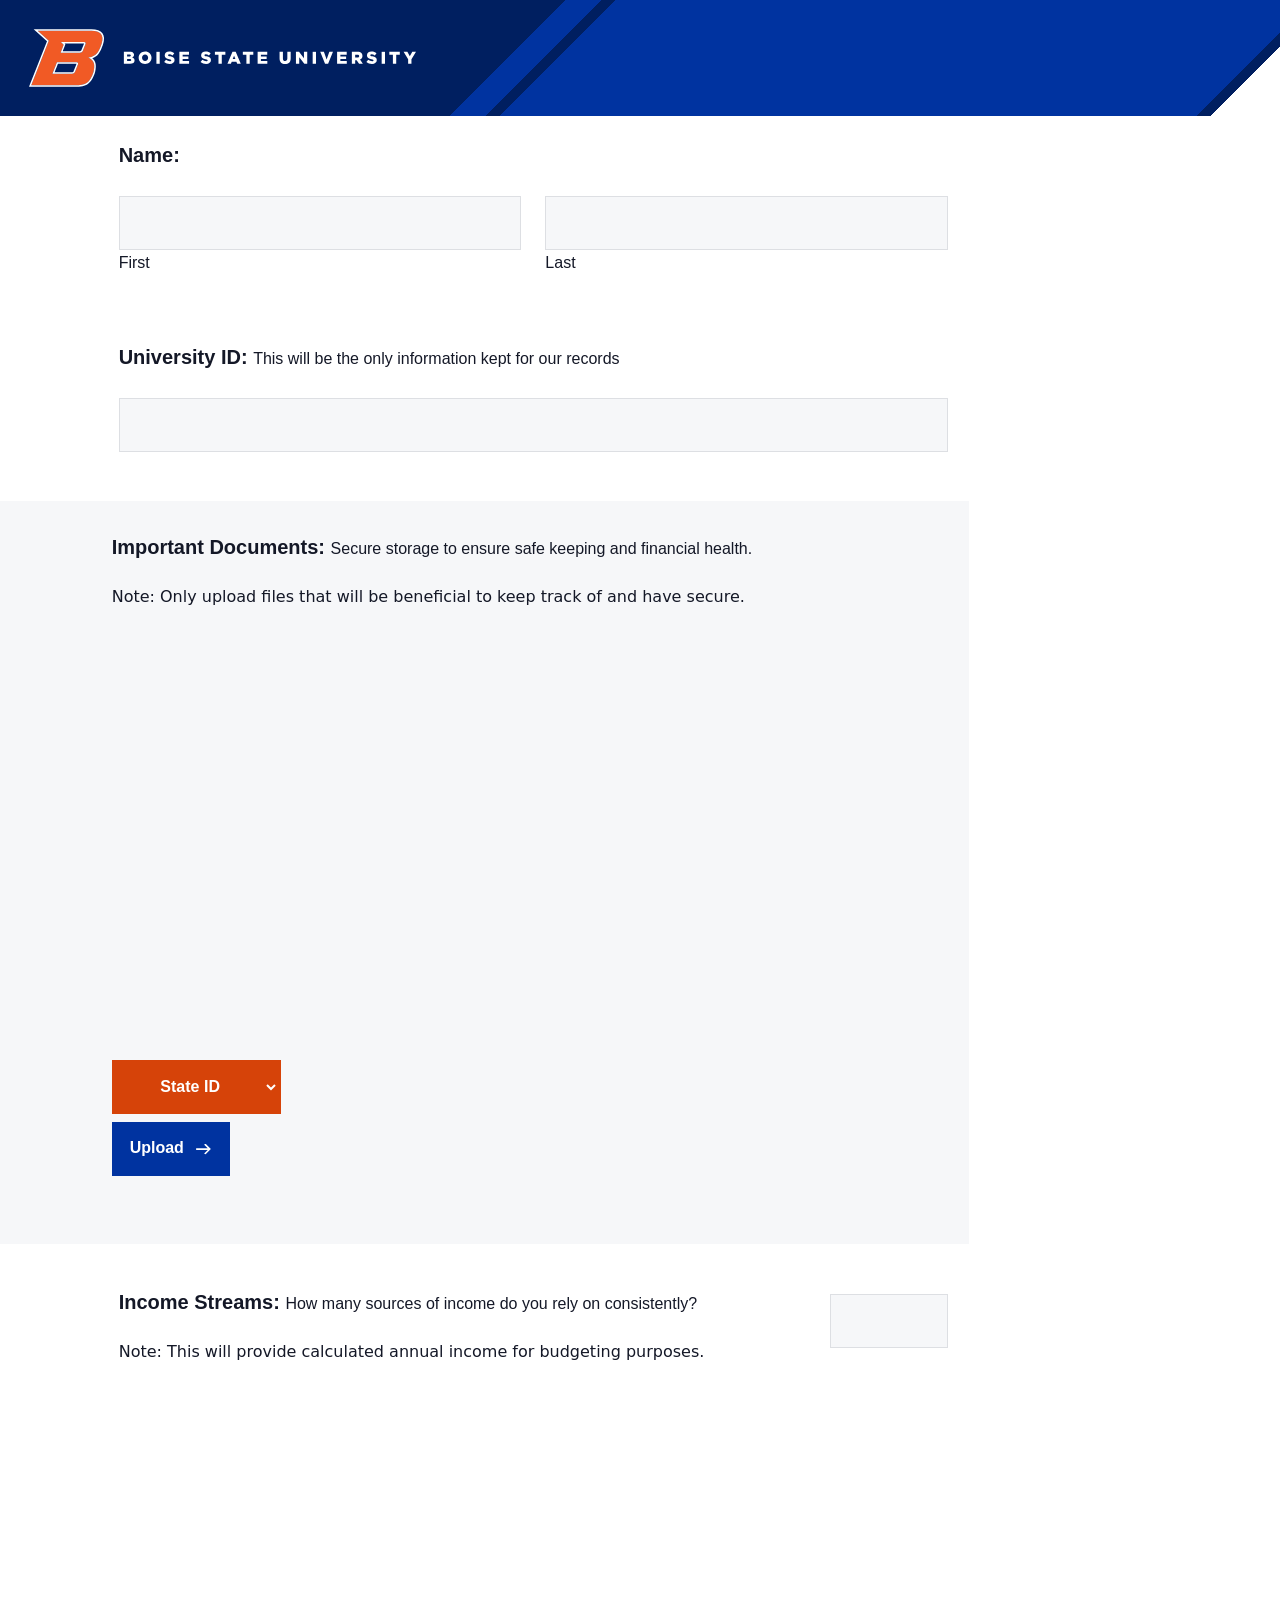
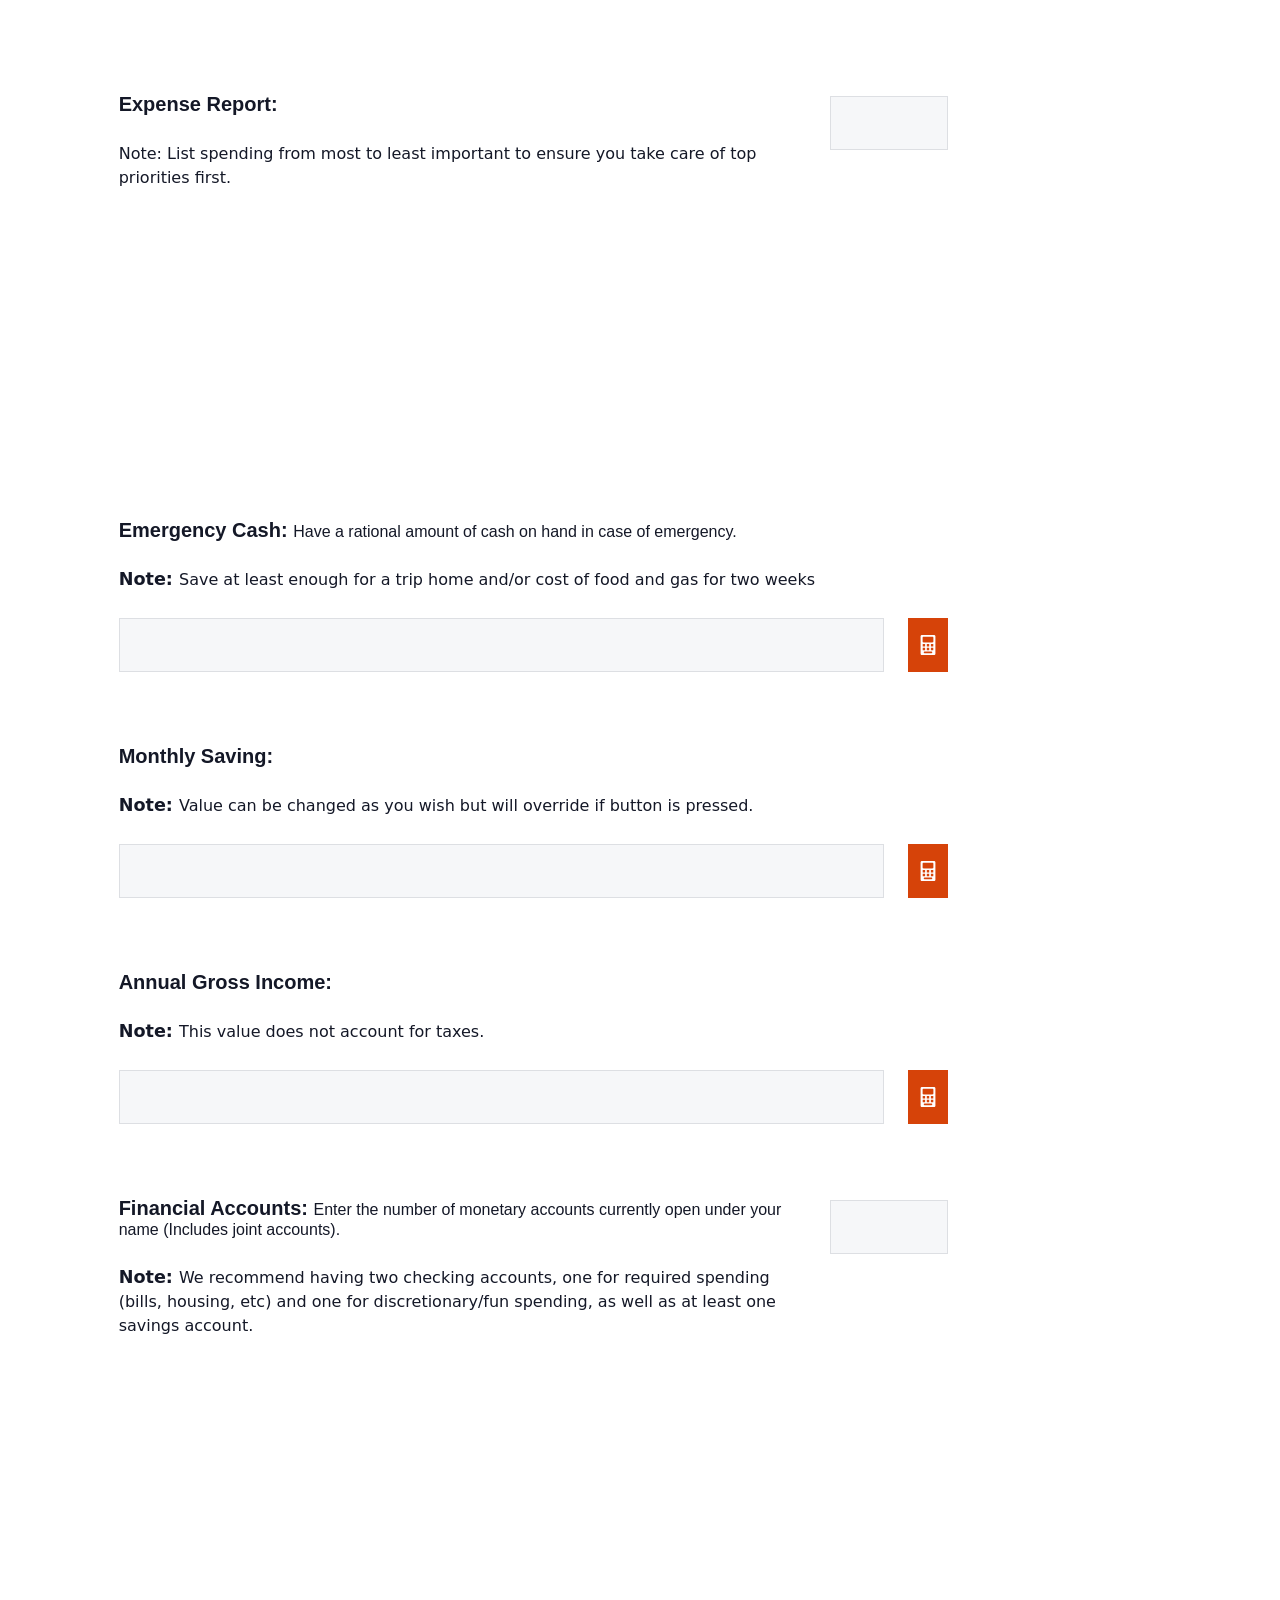
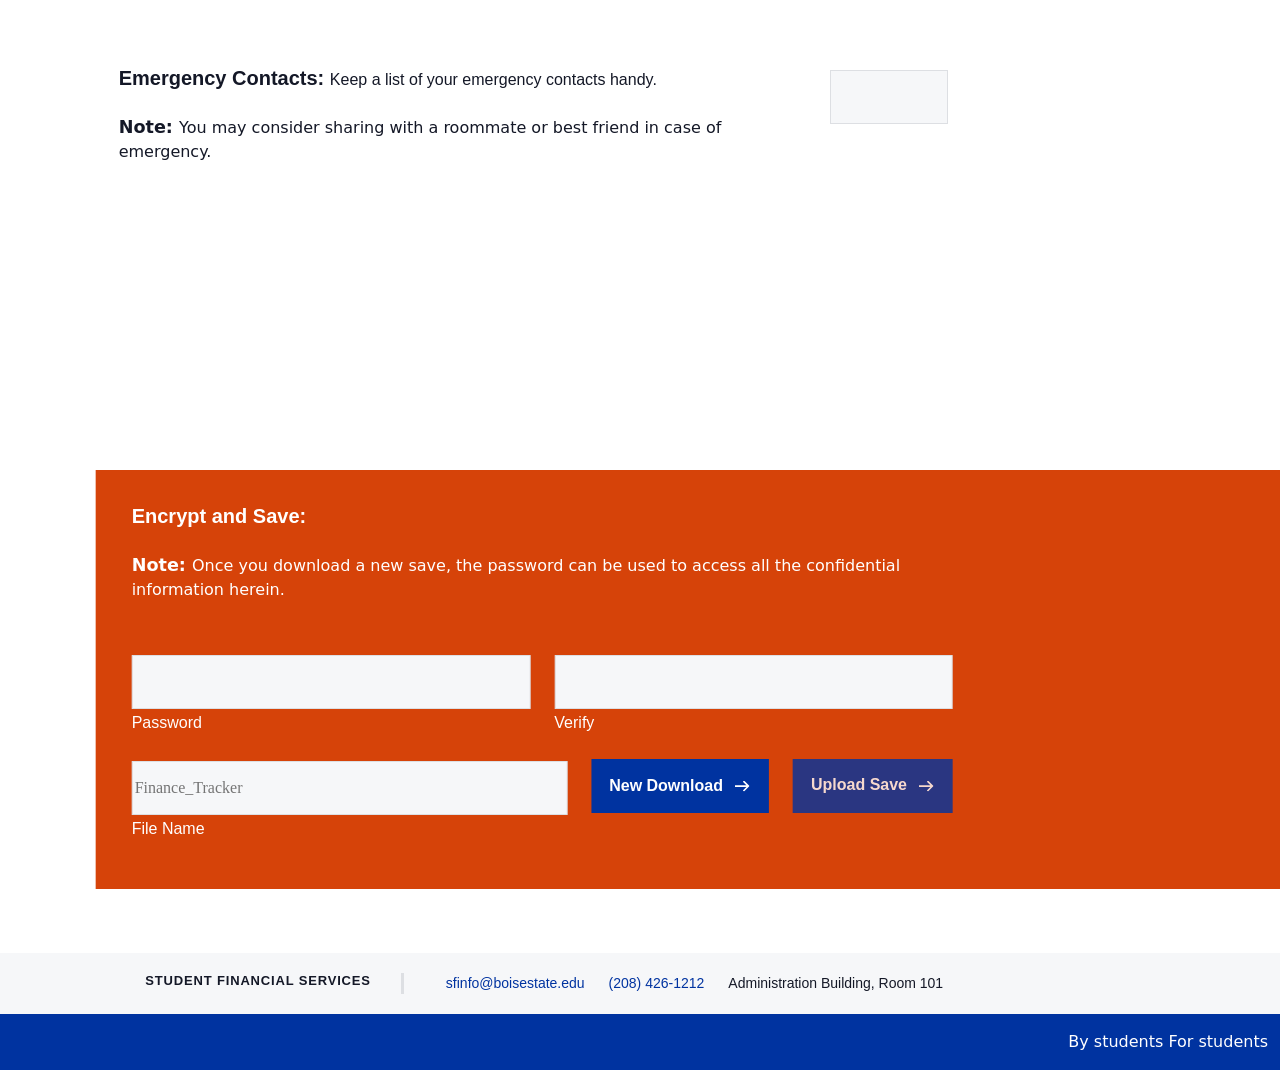
==== j-index.html @ 0fd89cf0 "population and storage of rows" ====
<!DOCTYPE html>
<html>
    <head>
        <meta name="viewport" content="width=device-width, initial-scale=1.0">
        <title>Personal Finances</title>
        <link href="https://cdn.jsdelivr.net/npm/bootstrap@5.3.1/dist/css/bootstrap.min.css" rel="stylesheet" integrity="sha384-4bw+/aepP/YC94hEpVNVgiZdgIC5+VKNBQNGCHeKRQN+PtmoHDEXuppvnDJzQIu9" crossorigin="anonymous">
        <link rel="stylesheet" type="text/css" href="https://www.boisestate.edu/fonts/676231/C8612EDDB130C2D35.css">
        <link async="true" rel="stylesheet" href="style.css">
        <link rel="shortcut icon" href="media/favicon.ico">
    </head>
    <body>
        <div class="header-container sticky-top">
            <div class="row">
                <div class="col-12">
                    <a id="bsu-logo" class="" alt="logo" ></a>
                </div>
            </div>
        </div>
        <div>
            <button id="backTop" hidden onclick="scrollBackTop();"></button>
        </div>
        <main>       
        <form class="container-fluid d-flex flex-column gap-5" id="finance-form">

            <div class="row input-row">
                <div class="col-md-1"></div>
                <div class="col-md-8 content-Col">
                    <div class="row">
                        <div class="col-auto">

                            <label>Name: </label>  

                        </div>
                    </div>
                    <div class="row" id="whole_name-input">
                        <div class="col">

                            <input type="text" id="first_name" name="first_name" class="form-input"><br>
                            <label for="first_name" class="sub-label">First</label>

                        </div>
                        <div class="col">

                            <input type="text" id="last_name" name="last_name" class="form-input"><br>
                            <label for="last_name" class="sub-label">Last</label>

                        </div>
                    </div>      
                </div>
                <div class="col-md-2"></div>
            </div>
            <div class="row input-row">
                <div class="col-md-1"></div>
                <div class="col-md-8 content-Col">
                    <div class="row">
                        <div class="col-auto">
                            <label>University ID: <span class="sub-label">This will be the only information kept for our records</span></label>
                        </div>
                    </div>
                    <input type="number" id="uni_id" name="uni_id" class="form-input">
                </div>
                <div class="col-md-3 error-message" hidden="" id="uni_id-error"></div>
            </div>

            <div class="row input-row lg_left-splash">
                <div class="col-md-4"></div>
                <div class="col-md-8 content-Col">
                    <div class="row">
                        <div class="col-auto">
                            <label>Important Documents: <span class="sub-label">Secure storage to ensure safe keeping and financial health.</span></label>
                        </div>
                    </div>
                    <div class="row">
                        <div class="col-auto">
                            <p><span class="sub-label">Note: </span>Only upload files that will be beneficial to keep track of and have secure.</p>
                        </div>
                    </div>
                    <div class="row">
                        <div class="col-md-12" id="display-container">
                            <img hidden id="imgDisplay" class="doc-display" src=""/>
                            <object hidden id="documentDisplay" class="doc-display" data="" ></object> 
                        </div>
                    </div>
                    <div class="row">
                        <div class="col-md-12">
                            <div class="row">
                                <div class="col-auto">
                                    <select id="document_select" data-bs-toggle="tooltip" data-bs-custom-class="custom-tooltip" title="Select the name to save the file under." name="document_select">
                                        <option value="0">State ID</option>
                                        <option value="1">Auto Insurance</option>
                                        <option value="2">Resume</option>
                                        <option value="3">Cover Letter</option>
                                        <option value="4">Diploma</option>
                                        <option value="5">Certification #1</option>
                                        <option value="6">Certification #2</option>
                                        <option value="7">Certification #3</option>
                                    </select>
                                    <div class="row">
                                        <div class="col">
                                            <label for="important_documents" id="document_upload"  data-bs-toggle="tooltip" data-bs-custom-class="custom-tooltip" title="Uploads a file to the slot of the name selected." class="file-upload btn btn-secondary">Upload</label>
                                            <input type="file" accept="image/*, application/pdf" id="important_documents" name="important_documents">
                                        </div>
                                        <div class="col-auto my-auto">
                                            <a id="document_download" data-bs-toggle="tooltip" data-bs-custom-class="custom-tooltip" title="Downloads the file under the name selected." class="file-download btn btn-secondary "></a>
                                        </div> 
                                    </div> 
                                </div>
                                                                                               
                            </div>
                                                     
                        </div> 
                    </div>
                </div>
                <div class="col-md-3"></div>
            </div>
            <div class="row input-row">
                <div class="col-md-1"></div>
                <div class="col-md-8 content-Col">
                    <div class="row">
                        <div class="col-md-10 content-Col">
                            <div class="row">
                                <div class="col-auto">
                                    <label for="income_streams-amount">Income Streams:&nbsp;<span class="sub-label">How many sources of income do you rely on consistently?</span></label>
                                </div>
                            </div>
                            <div class="row">
                                <div class="col-auto">
                                    <p><span class="sub-label">Note: </span>This will provide calculated annual income for budgeting purposes.</p>
                                </div>
                            </div> 
                        </div>
                        <div class="col-md-2">
                            <input type="number" min="0" id="income_streams-amount">
                        </div>
                    </div>
                    
                    <div class="row" id="h-income_streams">
                        <div class="col-sm-3" ><h5>Resource</h5></div>
                        <div class="col-sm-3" ><h5>Frequency</h5></div>
                        <div class="col-sm-3" ><h5>Amount</h5></div>
                        <div class="col-sm-3" ><h5>Usage(%)</h5></div>
                    </div>
                    <div class="row scroll-container overflow" id="income_streams">
                        <div class="col-sm-3" id="resources"></div>
                        <div class="col-sm-3" id="frequency"></div>
                        <div class="col-sm-3" id="amounts"></div>
                        <div class="col-sm-3" id="uses"></div>
                    </div>
                </div>
                <div class="col-md-3">
                </div>
            </div>
            <div class="row input-row">
                <div class="col-md-1"></div>
                <div class="col-md-8 content-Col">
                    <div class="row">
                        <div class="col-md-10 content-Col">
                            <div class="row">
                                <div class="col-auto">
                                    <label for="expense_report-amount">Expense Report:&nbsp;<span class="sub-label"></span></label>
                                </div>
                            </div>
                            <div class="row">
                                <div class="col-auto">
                                    <p><span class="sub-label">Note: </span>List spending from most to least important to ensure you take care of top priorities first.</p>
                                </div>
                            </div> 
                        </div>
                        <div class="col-md-2">
                            <input type="number" min="0" id="expense_report-amount">
                        </div>
                    </div>
                    
                    <div class="row" id="h-expense_report">
                        <div class="col-sm-3" ><h5>Details</h5></div>
                        <div class="col-sm-3" ><h5>Frequency</h5></div>
                        <div class="col-sm-3" ><h5>Amount</h5></div>
                        <div class="col-sm-3" ><h5>Payment Date</h5></div>
                    </div>
                    <div class="row scroll-container overflow" id="expense_report">
                        <div class="col-sm-3" id="expense_description"></div>
                        <div class="col-sm-3" id="expense_frequency"></div>
                        <div class="col-sm-3" id="expense_amount"></div>
                        <div class="col-sm-3" id="expense_date"></div>
                    </div>
                </div>
                <div class="col-md-3"></div>
            </div>               
            <!--    
                Eventually
                    -> Based on fixed nationwide average || Based on user's estimated weekly spending
                    ?-> By average of attended uni's local cost of living
                    ?-> Flight or roadtrip home included
            -->
            <div class="row input-row">
                <div class="col-md-1"></div>
                <div class="col-md-8 content-Col">
                    <div class="row">
                        <div class="col-auto">
                            <label>Emergency Cash: <span class="sub-label">Have a rational amount of cash on hand in case of emergency.</span></label>
                        </div>
                    </div>
                    <div class="row">
                        <div class="col-auto">
                            <p><span class="important-text">Note: </span>Save at least enough for a trip home and/or cost of food and gas for two weeks</p>
                        </div>
                    </div>
                    <div class="row">
                        <div class="col">
                            <input type="number" step="0.01" id="emergency_savings_guess" name="emergency_savings_guess" class="form-input">
                        </div>
                        <div class="col-auto my-auto center"><button class="btn btn-primary btn-calc" data-bs-toggle="tooltip" data-bs-custom-class="custom-tooltip" title="Estimates based on 4 months of total income." type="button" id="emergency_savings-calc" onclick="calcEmergencyCash('displayUpdate');return false;"></button></div>
                        
                    </div>
                </div>
                <div class="col-md-3"></div>
            </div>
            
            <div class="row input-row">
                <div class="col-md-1"></div>
                <div class="col-md-8 content-Col">
                    <div class="row">
                        <div class="col-auto">
                            <label>Monthly Saving: </label>
                        </div>
                    </div>
                    <div class="row">
                        <div class="col-auto">
                            <p><span class="important-text">Note: </span>Value can be changed as you wish but will override if button is pressed.</p>
                        </div>
                    </div>
                    <div class="row">
                        <div class="col">
                            <input type="number" step="0.01" id="monthly_saving_guess" name="monthly_saving_guess" class="form-input">
                        </div>
                        <div class="col-auto my-auto center">
                            <button class="btn btn-primary btn-calc" data-bs-toggle="tooltip" data-bs-custom-class="custom-tooltip" title="Total is minimum needed to meet emergency savings goal in one year." type="button" id="monthly_saving-calc" onclick="calcMonthlySaving('displayUpdate');return false;"></button>
                        </div>
                        
                    </div>
                </div>
                <div class="col-md-3"></div>
            </div>

            <div class="row input-row">
                <div class="col-md-1"></div>
                <div class="col-md-8 content-Col"> 
                    <div class="row">
                        <div class="col-auto">
                            <label>Annual Gross Income: </label>
                        </div>
                    </div>
                    <div class="row">
                        <div class="col-auto">
                            <p><span class="important-text">Note: </span>This value does not account for taxes.</p>
                        </div>
                    </div>
                    <div class="row">
                        <div class="col">
                            <input type="number" step="0.01" id="annual_income" name="annual_income" class="form-input">
                        </div>
                        <div class="col-auto my-auto center">
                            <button class="btn btn-primary btn-calc" data-bs-toggle="tooltip" data-bs-custom-class="custom-tooltip" title="Calculation made from your income inputs above."  type="button" id="annual_income-calc" onclick="calcAnnualIncome('displayUpdate');return false;"></button>
                        </div>
                    </div>
                </div>
                <div class="col-md-3"></div>
            </div> 
            
            <div class="row input-row">
                <div class="col-md-1"></div>
                <div class="col-md-8 content-Col">
                    <div class="row">
                        <div class="col-md-10 content-Col">
                            <div class="row">
                                <div class="col-auto">
                                    <label for="financial_accounts-amount">Financial Accounts:&nbsp;<span class="sub-label">Enter the number of monetary accounts currently open under your name (Includes joint accounts).</span></label>
                                </div>
                            </div>
                            <div class="row">
                                <div class="col-auto">
                                    <p><span class="important-text">Note: </span>We recommend having two checking accounts, one for required spending (bills, housing, etc) and one for discretionary/fun spending, as well as at least one savings account.</p>
                                </div>
                            </div>
                        </div>
                        <div class="col-md-2">
                            <!--div class="row">
                                <div class="col center">
                                    <button data-bs-toggle="tooltip" data-bs-custom-class="custom-tooltip" title="Adds a new account row." class="add-row btn btn-primary "onclick="newInputRow('account');return false;" ></button>
                                </div>
                                <div class="col center">
                                    <button data-bs-toggle="tooltip" data-bs-custom-class="custom-tooltip" title="Removes an account row." class="remove-row btn btn-primary "onclick="removeInputRow('account')"></button>
                                </div>
                            </div-->
                            <input type="number" min="0" id="financial_accounts-amount">
                        </div>
                    </div>
                    <div class="row">
                        <div class="col-12">
                            <div class="row" id="h-financial_accounts">
                                <div class="col-sm-3" ><h5>Institution</h5></div>
                                <div class="col-sm-3" ><h5>Type</h5></div>
                                <div class="col-sm-3" ><h5>Account #</h5></div>
                                <div class="col-sm-3" ><h5>Purpose</h5></div>
                            </div>
                            <div class="row scroll-container overflow" id="financial_accounts">
                                <div class="col-sm-3" id="institution"></div>
                                <div class="col-sm-3" id="account_types"></div>
                                <div class="col-sm-3" id="account_numbers"></div>
                                <div class="col-sm-3" id="purposes"></div>
                            </div>
                        </div>
                    </div>             
                </div>
                <div class="col-md-3"></div>
            </div>
            <div class="row input-row">
                <div class="col-md-1"></div>
                <div class="col-md-8 content-Col">
                    <div class="row">
                        <div class="col-md-10 content-Col">
                            <div class="row">
                                <div class="col-auto">
                                    <label for="emergency_contacts-amount">Emergency Contacts:&nbsp;<span class="sub-label">Keep a list of your emergency contacts handy.</span></label>
                                </div>
                            </div>
                            <div class="row">
                                <div class="col-auto">
                                    <p><span class="important-text">Note: </span>You may consider sharing with a roommate or best friend in case of emergency.</p>
                                </div>
                            </div>
                        </div>
                        <div class="col-md-2">
                            <input type="number" min="0" id="emergency_contacts-amount">
                        </div>
                    </div>
                    <div class="row">
                        <div class="col-12">
                            <div class="row" id="h-emergency_contacts">
                                <div class="col-sm-3" ><h5>Name/Company</h5></div>
                                <div class="col-sm-3" ><h5>Relationship</h5></div>
                                <div class="col-sm-3" ><h5>Phone #</h5></div>
                                <div class="col-sm-3" ><h5>Email</h5></div>
                            </div>
                            <div class="row scroll-container overflow" id="emergency_contacts">
                                <div class="col-sm-3" id="emergency_contact_name"></div>
                                <div class="col-sm-3" id="emergency_contact_relationship"></div>
                                <div class="col-sm-3" id="emergency_contact_phone"></div>
                                <div class="col-sm-3" id="emergency_contact_email"></div>
                            </div>
                        </div>
                    </div>             
                </div>
                <div class="col-md-3"></div>
            </div>
        
        <!--form id="data-form"-->
            <div class="row input-row orange_right-splash">
               
                <div class="col-md-8 content-Col">
                    <div class="row">
                        <div class="col-auto">
                            <label for="passkey">Encrypt and Save: <span class="sub-label"></span></label>
                        </div>
                    </div>
                    <div class="row">
                        <div class="col-12">
                            <p><span class="important-text">Note: </span>Once you download a new save, the password can be used to access all the confidential information herein.</p>
                        </div>
                    </div>
                    <div class="row">
                        <div class="col-auto error-message" id="passkey-error"><p class="error-text"></p></div>
                    </div>
                    <div class="row">
                        <div class="col-md-6">
                            <input type="password" id="passkey" name="passkey" class="data-input">
                            <label for="passkey" class="sub-label">Password</label>
                        </div>
                        <div class="col-md-6">
                            <input type="password" id="passkey_verify" name="passkey_verify" class="data-input">
                            <label for="passkey_verify" class="sub-label">Verify</label>
                        </div>
                        
                    </div>
                    <div class="row">
                        <div class="col-lg">
                            <input type="text" id="new_encryption" name="new_encryption" class="data-input" placeholder="Finance_Tracker">
                            <label for="new_encryption" class="sub-label">File Name</label>                        
                        </div>
                        <div class="col-auto">
                            <button class="btn btn-secondary" type="button" data-bs-toggle="tooltip" data-bs-custom-class="custom-tooltip" title="Password must be set prior to downloading a new save or uploading a previous one." onclick="downloadEncryptedFile();return false;">New Download</button>
                        </div>
                        <div class="col-auto">
                            <label role="button" for="encrypted_file" data-bs-toggle="tooltip" data-bs-custom-class="custom-tooltip" title="Password must be set prior to uploading a previous save." class="file-upload btn btn-secondary disabled">Upload Save</label>
                            <input type="file" accept=".txt" id="encrypted_file" name="encrypted_file" class="data-input">
                        </div>
                              
                    </div>
                </div>
            </div>
        </form>
        </main>
        <div class="container-fluid footer">
            <div class="row footer_contact">
                <div class="col-md-1"></div>
                <div class="col-auto h-footer">
                    <h2>Student Financial Services</h2>
                </div>
                <div class="col-auto uni_email">
                    <a href="mailto:sfinfo@boisestate.edu ">sfinfo@boisestate.edu </a>
                </div>
                <div class="col-auto uni_phone">
                    <a href="tel:(208) 426-1212	">(208) 426-1212</a> 
                </div>
                <div class="col-auto">
                    Administration Building, Room 101
                </div>
                <div class="col-md-3"></div>
            </div>
            <div class="row">
                <div class="col">
                </div>
                <div class="col-auto footer-copyright">
                    <a href="https://www.boisestate.edu/" rel="external">
					    By students For students
					</a>
                </div>
            </div>
        </div>
        <script>
            //Scroll Top Button
            const backTop = document.getElementById('backTop');
            function scrollBackTop(){
                window.scrollTo(0, 0);
            }
            window.addEventListener('onscroll', ()=>{
                if(document.body.scrollTop > 1){
                    backTop.hidden = false;
                }else{
                    backTop.hidden = true;
                }
            });
        </script>
        <script src="j-main.js"></script>
        <script src="https://cdn.jsdelivr.net/npm/bootstrap@5.3.1/dist/js/bootstrap.bundle.min.js" integrity="sha384-HwwvtgBNo3bZJJLYd8oVXjrBZt8cqVSpeBNS5n7C8IVInixGAoxmnlMuBnhbgrkm" crossorigin="anonymous"></script>
        <script>
const tooltipTriggerList = document.querySelectorAll('[data-bs-toggle="tooltip"]')
const tooltipList = [...tooltipTriggerList].map(tooltipTriggerEl => new bootstrap.Tooltip(tooltipTriggerEl))
        </script>
    </body>
</html>
---- style.css ----
/* @font-face {
    font-family: "Gotham A";
    src: url([data-uri]);
    font-weight: 400;
    font-style: normal;
}

@font-face {
    font-family: "Gotham B";
    src: url([data-uri]);
    font-weight: 400;
    font-style: normal;
}

@font-face {
    font-family: "Gotham A";
    src: url([data-uri]);
    font-weight: 400;
    font-style: italic;
}

@font-face {
    font-family: "Gotham B";
    src: url([data-uri]);
    font-weight: 400;
    font-style: italic;
}

@font-face {
    font-family: "Gotham A";
    src: url([data-uri]);
    font-weight: 500;
    font-style: normal;
}

@font-face {
    font-family: "Gotham B";
    src: url([data-uri]);
    font-weight: 500;
    font-style: normal;
}

@font-face {
    font-family: "Gotham A";
    src: url([data-uri]);
    font-weight: 700;
    font-style: normal;
}

@font-face {
    font-family: "Gotham B";
    src: url([data-uri]);
    font-weight: 700;
    font-style: normal;
}

@font-face {
    font-family: "Gotham A";
    src: url([data-uri]);
    font-weight: 700;
    font-style: italic;
}

@font-face {
    font-family: "Gotham B";
    src: url([data-uri]);
    font-weight: 700;
    font-style: italic;
}

@font-face {
    font-family: "Gotham A";
    src: url([data-uri]);
    font-weight: 800;
    font-style: normal;
}

@font-face {
    font-family: "Gotham B";
    src: url([data-uri]);
    font-weight: 800;
    font-style: normal;
}

@font-face {
    font-family: "Gotham A";
    src: url([data-uri]);
    font-weight: 800;
    font-style: italic;
}

@font-face {
    font-family: "Gotham B";
    src: url([data-uri]);
    font-weight: 800;
    font-style: italic;
}

@font-face {
    font-family: "Gotham A";
    src: url([data-uri]);
    font-weight: 900;
    font-style: normal;
}

@font-face {
    font-family: "Gotham B";
    src: url([data-uri]);
    font-weight: 900;
    font-style: normal;
}

@font-face {
    font-family: "Mercury Text G1 A";
    src: url([data-uri]);
    font-weight: 400;
    font-style: normal;
}

@font-face {
    font-family: "Mercury Text G1 B";
    src: url([data-uri]);
    font-weight: 400;
    font-style: normal;
}

@font-face {
    font-family: "Mercury Text G1 A";
    src: url([data-uri]);
    font-weight: 400;
    font-style: italic;
}

@font-face {
    font-family: "Mercury Text G1 B";
    src: url([data-uri]);
    font-weight: 400;
    font-style: italic;
}

@font-face {
    font-family: "Mercury Text G1 A";
    src: url([data-uri]);
    font-weight: 700;
    font-style: normal;
}

@font-face {
    font-family: "Mercury Text G1 B";
    src: url([data-uri]);
    font-weight: 700;
    font-style: normal;
}

@font-face {
    font-family: "Mercury Text G1 A";
    src: url([data-uri]);
    font-weight: 700;
    font-style: italic;
}

@font-face {
    font-family: "Mercury Text G1 B";
    src: url([data-uri]);
    font-weight: 700;
    font-style: italic;
} */
input,select,textarea {
    font: 400 normal 100%/1.5 Mercury Text G1 A,Mercury Text G1 B;
    color: #141827
}
/** Grid system - https://www.w3schools.com/css/css_rwd_grid.asp **/
* {
    box-sizing: border-box;
    transition: all .2s ease;
}
body{
    color: #141827;
}
main{
    overflow-x: hidden;
}


.content-Col>.row{
    /* padding-bottom: calc(.5 * var(--bs-gutter-x)); */
    padding-bottom: var(--bs-gutter-x);
}   

.custom-tooltip {
    --bs-tooltip-bg: rgb(63,68,68);
    --bs-tooltip-color: #fff;
}
#bsu-logo{
    height: 58px;
    width: 387px;
    margin: 29px;
    display: block;
    background: url(media/bsu-leftalignedlogo-orange.svg) no-repeat;
    background-size: contain; 
    transition: background-image .2s ease-in-out;
}
.header-container{
    margin-bottom: 29px;
    overflow-x: hidden; 
    width: 100%;
    /* background: linear-gradient(135deg, #001F60 calc(33% + 58px), #0033A0 calc(33% + 58px), #0033A0 calc(34% + 58px), #001F60 calc(34% + 58px), #001F60 calc(35% + 58px), #0033A0 calc(35% + 58px), #0033A0 76.5%, transparent 76.5%); */
    /* background-image: linear-gradient(135deg, #001F60 38%, #0033a0 38%, #0033a0 39%, #001F60 39%, #001F60 40%, #0033A0 40%, #0033A0 88.5%, #001F60 88.5%, #001F60 90.5%, #0033a0 92%, #0033a0 93%, #001F60 93%, #001F60 93.5%, transparent 94%);*/ 
    background-image: linear-gradient(135deg, #001F60 400px, #0033a0 400px, #0033a0 425px, #001F60 425px, #001F60 435px, #0033A0 435px, #0033A0 460px, #0033a0 94%, #001F60 94%, #001F60 calc(94% + 10px), transparent calc(94% + 10px));  
    /*animation: gradient 2s ease infinite;*/
    transition: background-image .2s ease-in-out;
}
@keyframes gradient {
	0% {
		background-image: linear-gradient(135deg, #001F60 400px, #0033a0 400px, #0033a0 425px, #001F60 425px, #001F60 435px, #0033A0 435px, #0033A0 89%, #001F60 89%, #001F60 calc(89% + 10px), transparent calc(89% + 10px));  
        ;
	}
	100% {
		background-image: linear-gradient(135deg, #001F60 160px, #0033a0 160px, #0033a0 176px, #001F60 176px, #001F60 192px, #0033A0 192px, #0033A0 89%, #001F60 89%, #001F60 calc(89% + 10px), transparent calc(89% + 10px)); 
	}
}
/* .header-container::after{
    content: "";
    position: absolute;
    bottom: 0;
    right: 0;
    border-width: 20px 20px 0px 116px;
    border-style: solid;
    border-color: #53565a #fff #0033A0;
} */

.orangeright-splash{
    background-color: #d64309;
    color: #fff;
    transform: translate(calc(100%/12));    
    padding: 32px;
    padding-right: 0;
}

.lg_right-splash, .lg_left-splash{
    background-color: #f6f7f9;
    color: #141827;
    transform: translate(calc(100%/12));
}.lg_left-splash{
    transform: translate(calc(100%/-4));
}
.lg_right-splash>*, .orange_right-splash>*{
    padding-top: calc(.5 * var(--bs-gutter-x));
}

.orange_left-splash, .orange_right-splash{
    background-color: #d64309;
    color: #FFF;
    transform: translate(calc(100%/-4));
}.orange_right-splash{
    transform: translate(calc(100%/12));
}
.orange_left-splash>*, .lg_left-splash>*{
    padding-top: calc(.5 * var(--bs-gutter-x));
}


@media only screen and (min-width: 768px) {
    .orange_right-splash, .lg_right-splash{
        margin-top: -1.5rem;
        margin-left: -1.5rem;
        padding-left: 1.5rem;
    }
    .orange_left-splash, .lg_left-splash{
        margin-right: -1.5rem;
        padding-right: 1.5rem;
    }
    .orange_right-splash,.orange_left-splash, .lg_left-splash, .lg_right-splash{
        padding-top: 1.5rem;
        padding-bottom: 1.5rem;
    }
}
@media only screen and (max-width: 767px) {
    
    .orange_right-splash, .orange_left-splash,
    .lg_left-splash, .lg_right-splash{
        transform: none;
    }
    

}
@media only screen and (max-width: 575px) {
    
    .btn-calc{
        margin: 24px;
    }
    

}
@media only screen and (max-width: 593px){
    #bsu-logo{
        background-image: url(media/bsu-blogo-orange.svg);
        background-repeat: no-repeat;
        background-size: contain;        
    } 
    .header-container{
        /* background: linear-gradient(135deg, #001F60 calc(33% + 58px), #0033A0 calc(33% + 58px), #0033A0 calc(34% + 58px), #001F60 calc(34% + 58px), #001F60 calc(35% + 58px), #0033A0 calc(35% + 58px), #0033A0);
        background-position: 20%;
        transition: all 3s ease; */
        /* background-image: linear-gradient(135deg, #001F60 160px, #0033a0 160px, #0033a0 176px, #001F60 176px, #001F60 192px, #0033A0 192px, #0033A0 89%, #001F60 89%, #001F60 calc(89% + 10px), transparent calc(89% + 10px));  */
        background-image: linear-gradient(135deg, #001F60 400px, #0033a0 400px, #0033a0 425px, #001F60 425px, #001F60 435px, #0033A0 435px, #0033A0 460px, #001F60 460px, #001F60 470px, transparent 470px);
    }
}

img, img.doc-display{
    max-width: 100%;
    height: auto;
    max-height: 100%;
    object-fit: contain;
}

#display-container{
    height: 400px;
    max-width: 100%;
}
.doc-display{
    width: 100%;
    height: 100%;
}

/** Overflow (for tables) - https://www.w3schools.com/howto/howto_css_table_responsive.asp **/
.overflow {
    overflow-x:auto;
    overflow-y:auto;
}
a {
    text-decoration: none; 
}
p{
    font-size: 16px;
    margin: 0;
}
.important-text{
    font-size: 110%;
    font-weight: 600;
    line-height: 1;
}

.error-message {
    border-radius: 4px;
    color: #fff;
    font-weight:bold;
    display: flex;
    margin-left: 4px;
    margin-right: 4px;
    align-items: center;
    opacity: 0;
}.error-text{
    color: #141827;
    border-bottom: 3px solid #141827;
}
h5{
    font-size: 20px;
}
label, button, select{
    font: normal 600 16px/1 Gotham A,Gotham B,Helvetica,Arial,sans-serif;
}label{
    font-size: 20px;
}
.sub-label{
    font-size: 16px;
    font-weight: 500;
}
input, select, textarea{
    border: 1px solid #dddfe3;
    background-color: #f6f7f9;
    border-radius: 0.25px;
    height: 54px;
    margin: 2.5px 0 1.5px;
    font-size: 16px;
    font-weight: 500;
}
input, textarea, .income_frequency-input, .expense_frequency-input, .emergency_contact-input{
    width: 100%;
    max-width: 100%;
}
textarea{
    display: block;
    margin: 4px 0 1.5px;
}
#document_download{
   opacity: 0;
   visibility: hidden;
}
#document_upload{
    width: 100%;
}
.scroll-container{
    height: 178px;
    scrollbar-gutter: stable;
    padding: 1rem;
}
[id*="h-"] {
    opacity: 0;
}
input[type=file]{
    display: none;
}
.center{
    text-align: center;
}
.btn, .file-upload, .file-download, #document_select{
    font: normal 600 16px/1 Gotham A,Gotham B,Helvetica,Arial,sans-serif;
    transition: all .15s ease-in-out;
    width: auto;
    max-width: 100%;
    display: inline-block;
    line-height: 1;
    height: 54px;
    cursor: pointer;
    position: relative;
    text-decoration: none;
    background-color: #d64309;
    border: 4px solid #d64309;
    color: #fff;
    padding: 14px 42px 14px 14px;
    text-align: center;
    border-radius: 0;   
    margin-bottom: 8px; 
}
#document_select{
    max-height: 100%;
    padding-right: 14px;
    border-width: 2px;    
    margin-bottom: 8px;
    max-width: 100%;
    width: max-content;
}

.btn-primary:hover, .btn-primary:active, .btn-primary:visited, .btn-primary:focus{
    background-color: #bb3200;
    border-color: #bb3200;
    --bs-btn-hover-bg: #bb3200;
    --bs-btn-active-bg: #bb3200; 
    --bs-btn-hover-border-color: #bb3200;
    --bs-btn-active-border-color: #bb3200;
}
.btn::after, .file-upload::after, .add-row::after, .remove-row::after{
    background: url("data:image/svg+xml;charset=utf-8,%3Csvg xmlns='http://www.w3.org/2000/svg' viewBox='0 0 15 11.2'%3E%3Cpath fill='%23fff' d='M9.4 0L8.2 1.2l3.6 3.6H0v1.7h11.8l-3.6 3.6 1.2 1.1L15 5.6z'/%3E%3C/svg%3E") 100% no-repeat;
    background-size: contain;
    content: "";
    display: block;
    height: 15px;
    position: absolute;
    right: 15px;
    top: 50%;
    transition: all .15s ease-in-out;
    -webkit-transform: translateY(-50%);
    -ms-transform: translateY(-50%);
    transform: translateY(-50%);
    width: 15px;
}
.btn-calc{
    margin: 2.5px 0 1.5px;
    padding: 16px;
    width: auto;
}.file-download, .add-row, .remove-row{
    padding: 16px;
}
.btn-calc::after{
    background: url(media/calculator-icon.svg) 100% no-repeat;
    background-size: contain;
    height: 20px;
    width: 20px;
    top: 23px;
    right: 6px;
}
.file-download::after{    
    height: 20px;
    width: 20px;
    top: 12px;
    rotate: 90deg;
    border: solid 2px;
    border-color: transparent #fff transparent transparent;
}
.add-row::after, .remove-row::after{
    background: url(media/plus-icon.svg) 100% no-repeat;
    background-size: contain;
    height: 24px;
    width: 24px;
    right: 5px;
}
.btn-primary:hover:after, .btn-secondary:hover:after {
    right: 14px;
    transition: all .15s ease-in-out
}
.btn-calc:hover:after{
    right: 4px;
}
.add-row:hover:after, .remove-row:hover:after{
    right: 3px;
}
.btn-secondary{
    background-color: #0033A0;
    border-color: #0033A0;
}.btn-secondary:hover, .btn-secondary:active, .btn-secondary:focus{
    background-color: #011d80;
    border-color: #011d80;
    --bs-btn-hover-bg: #011d80;
    --bs-btn-active-bg: #011d80; 
    --bs-btn-hover-border-color: #011d80;
    --bs-btn-active-border-color: #011d80;
}

.btn.disabled {
    background-color: #0033A0;
    border-color: rgba(0,114,206, 0);
    opacity: 80%;
}
#backTop{
    position: fixed;
    bottom: 5%;
    right: 32px;
    rotate: -90deg;
    padding: 16px;
}#backTop::after{
    right: 8px;
}
.footer{
    /* background-image: linear-gradient(135deg, #0033a0 calc(100%/6), #001F60 calc(100%/6), #001F60 calc(100%/6 + 8px), #0033a0 calc(100%/6 + 8px), #0033a0 calc(100%/3), #0033a0 94%, #001F60 94%, #001F60 calc(94% + 10px), #0033a0 calc(94% + 10px)); */
    background-color: #0033A0;
    margin-top: 4rem;
    padding-bottom: 1rem;
    color: #fff;
}
.footer_contact{
    background-color: #f6f7f9;
    font-family: Gotham A,Gotham B,Helvetica,Arial,sans-serif;
    font-weight: 300;
    font-size: 14px;
    color: #141827;
    padding: 20px 32px;
    margin-bottom: 1rem;
    
}
.uni_email>a, .uni_phone>a{
    color: #0033A0;
    font-weight: 500;
}.uni_email>a:hover, .uni_phone>a:hover{
    color: #011d80;;
}
.h-footer>h2{
    font-family: Gotham A,Gotham B,Helvetica,Arial,sans-serif;
    font-size: 13px;
    font-weight: 800;
    margin-bottom: 0;
    text-transform: uppercase;
    letter-spacing: .83px;
    color: #141827;
}
.h-footer{
    margin-right: 30px;
    padding-right: 30px;
    border-right: 3px solid #dddfe3;
    max-width: fit-content;
}
.footer-copyright>a{
    color: #fff;
}
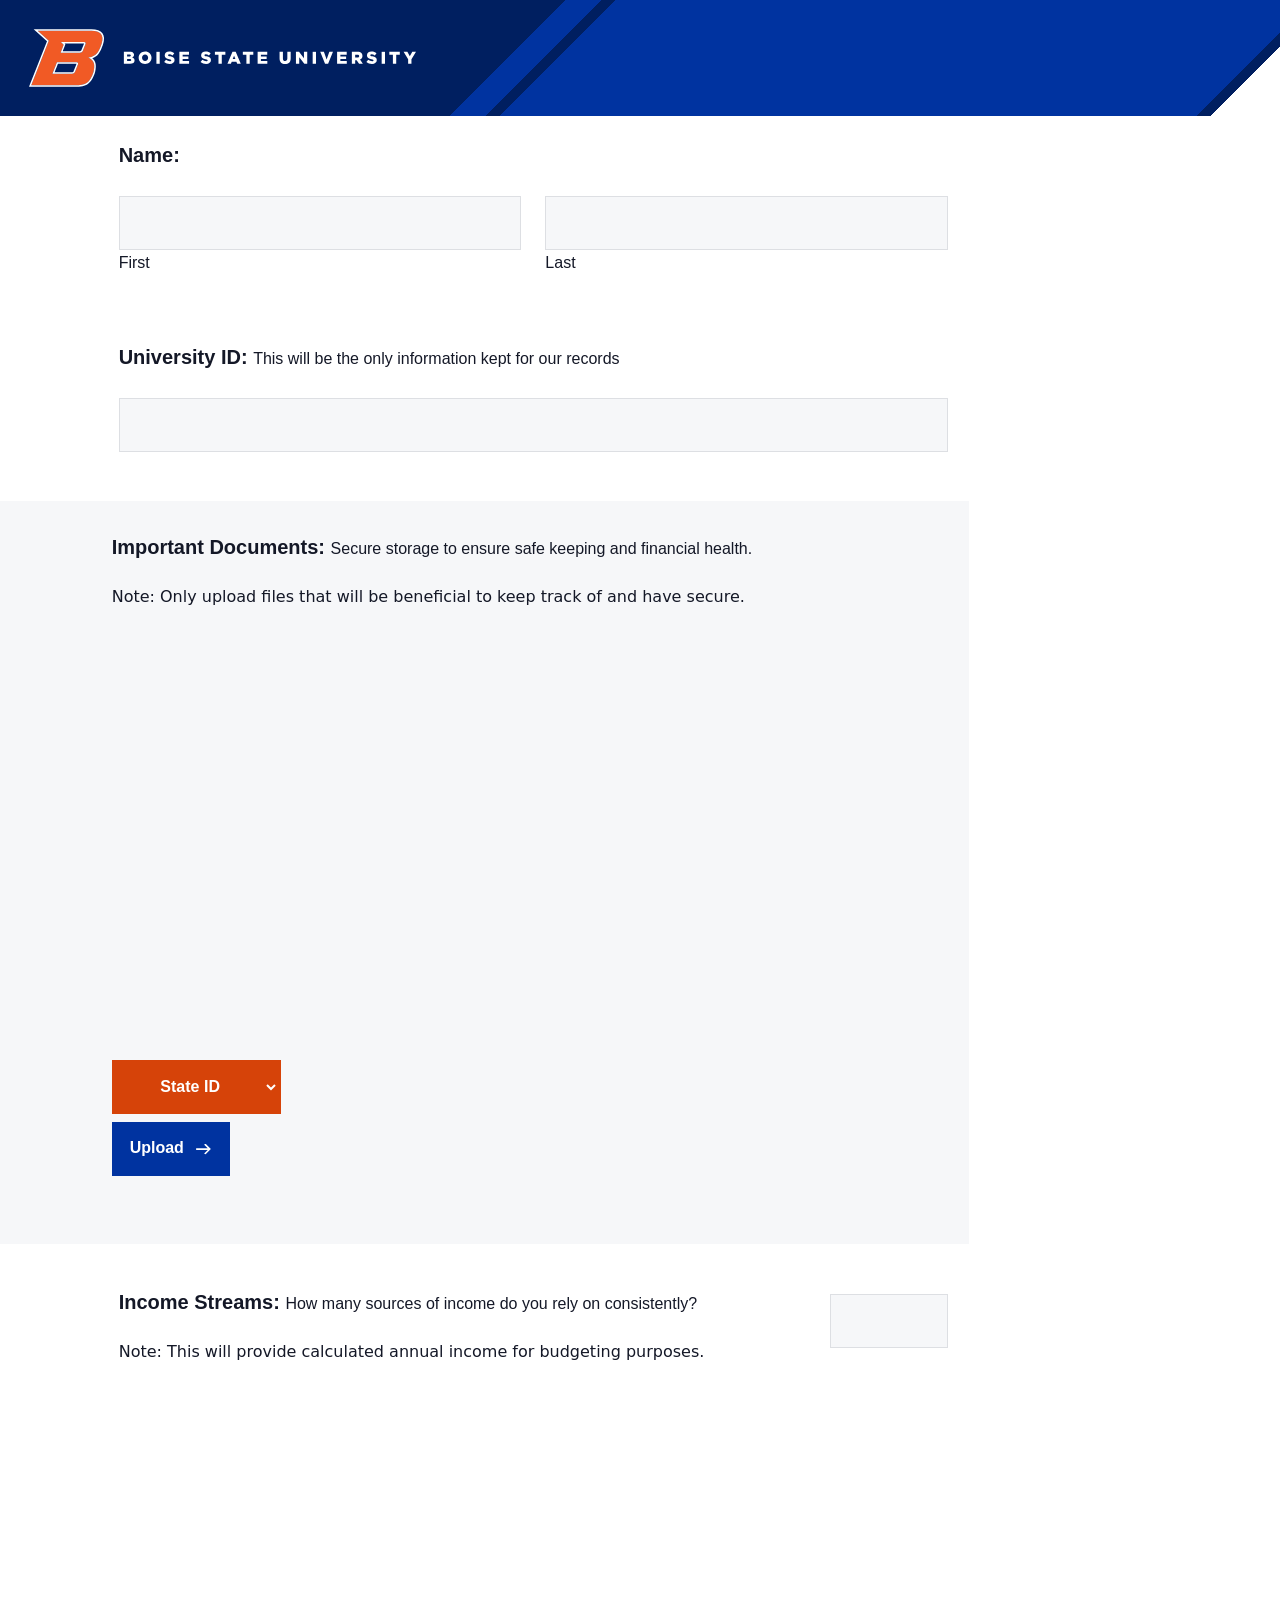
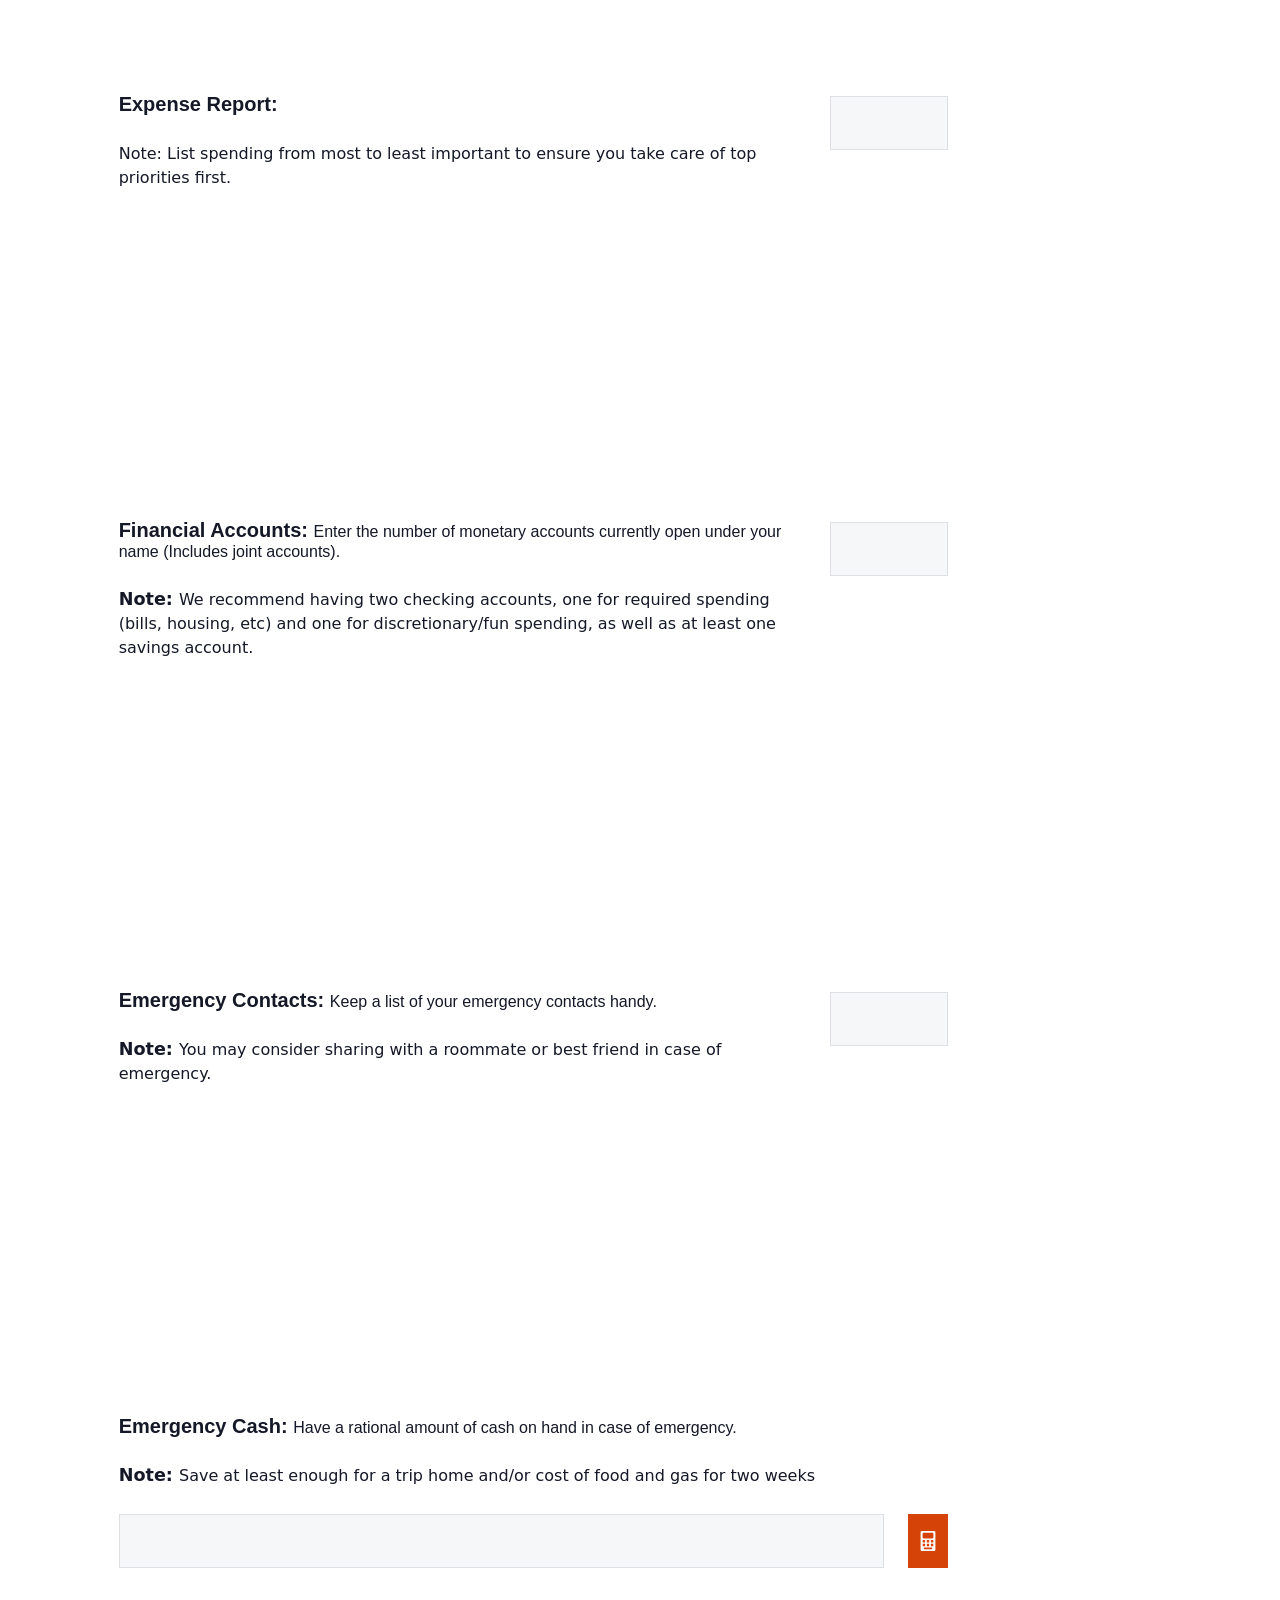
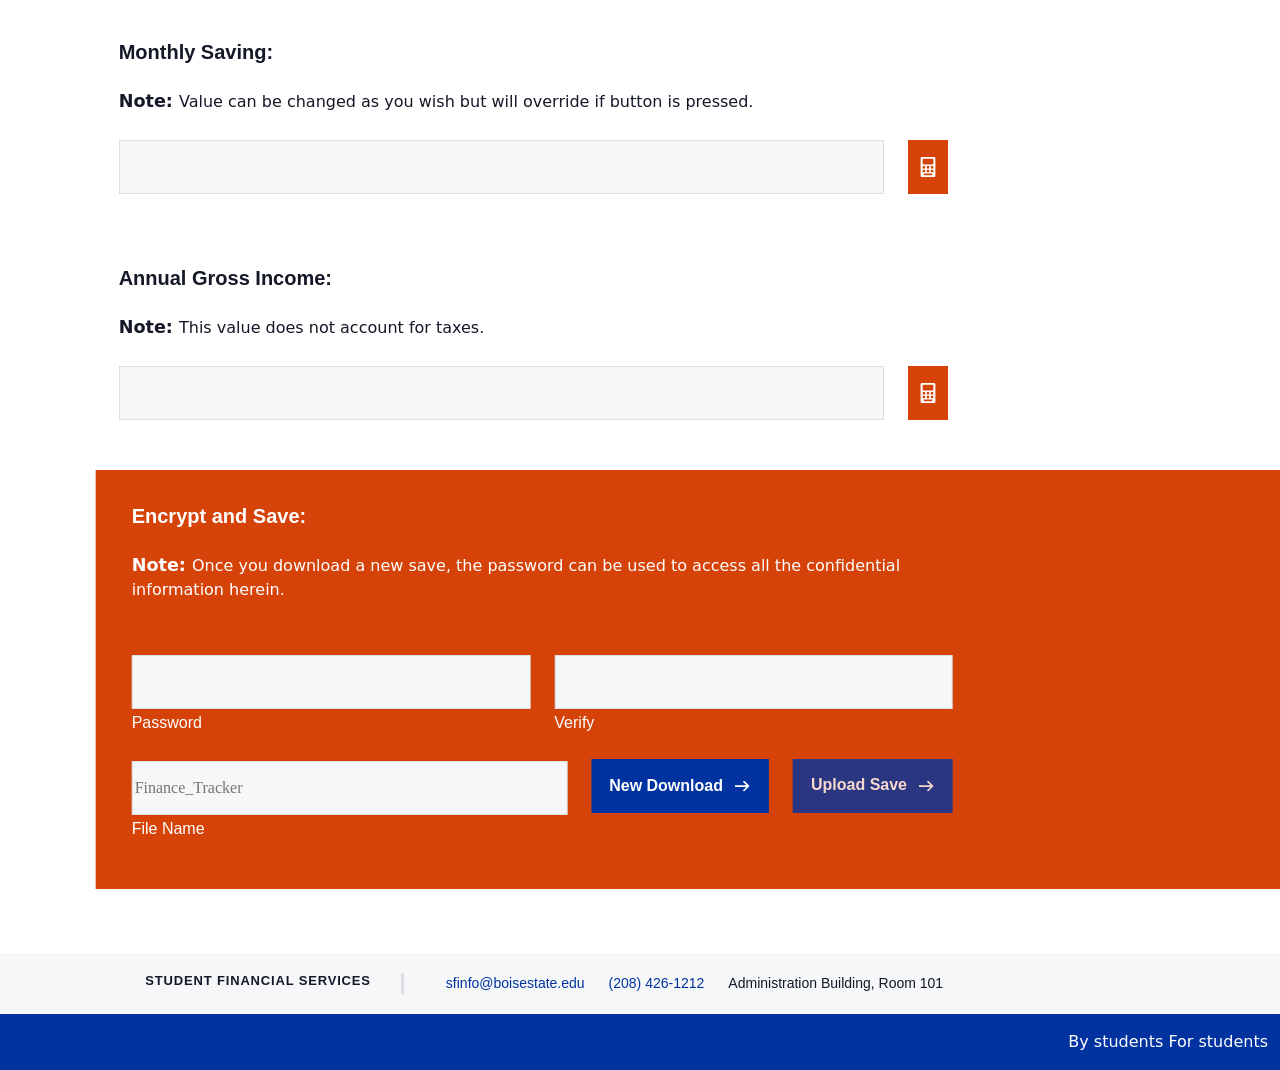
==== commit 15138828: "row population includes indexing Improved row population and storage of information within the objec" ====
--- a/j-index.html
+++ b/j-index.html
@@ -140,11 +140,8 @@
                         <div class="col-sm-3" ><h5>Amount</h5></div>
                         <div class="col-sm-3" ><h5>Usage(%)</h5></div>
                     </div>
-                    <div class="row scroll-container overflow" id="income_streams">
-                        <div class="col-sm-3" id="resources"></div>
-                        <div class="col-sm-3" id="frequency"></div>
-                        <div class="col-sm-3" id="amounts"></div>
-                        <div class="col-sm-3" id="uses"></div>
+                    <div class="scroll-container overflow" id="income_streams">
+                        
                     </div>
                 </div>
                 <div class="col-md-3">
@@ -177,15 +174,92 @@
                         <div class="col-sm-3" ><h5>Amount</h5></div>
                         <div class="col-sm-3" ><h5>Payment Date</h5></div>
                     </div>
-                    <div class="row scroll-container overflow" id="expense_report">
-                        <div class="col-sm-3" id="expense_description"></div>
-                        <div class="col-sm-3" id="expense_frequency"></div>
-                        <div class="col-sm-3" id="expense_amount"></div>
-                        <div class="col-sm-3" id="expense_date"></div>
-                    </div>
-                </div>
-                <div class="col-md-3"></div>
-            </div>               
+                    <div class="scroll-container overflow" id="expense_report">
+                       
+                    </div>
+                </div>
+                <div class="col-md-3"></div>
+            </div> 
+            <div class="row input-row">
+                <div class="col-md-1"></div>
+                <div class="col-md-8 content-Col">
+                    <div class="row">
+                        <div class="col-md-10 content-Col">
+                            <div class="row">
+                                <div class="col-auto">
+                                    <label for="financial_accounts-amount">Financial Accounts:&nbsp;<span class="sub-label">Enter the number of monetary accounts currently open under your name (Includes joint accounts).</span></label>
+                                </div>
+                            </div>
+                            <div class="row">
+                                <div class="col-auto">
+                                    <p><span class="important-text">Note: </span>We recommend having two checking accounts, one for required spending (bills, housing, etc) and one for discretionary/fun spending, as well as at least one savings account.</p>
+                                </div>
+                            </div>
+                        </div>
+                        <div class="col-md-2">
+                            <!--div class="row">
+                                <div class="col center">
+                                    <button data-bs-toggle="tooltip" data-bs-custom-class="custom-tooltip" title="Adds a new account row." class="add-row btn btn-primary "onclick="newInputRow('account');return false;" ></button>
+                                </div>
+                                <div class="col center">
+                                    <button data-bs-toggle="tooltip" data-bs-custom-class="custom-tooltip" title="Removes an account row." class="remove-row btn btn-primary "onclick="removeInputRow('account')"></button>
+                                </div>
+                            </div-->
+                            <input type="number" min="0" id="financial_accounts-amount">
+                        </div>
+                    </div>
+                    <div class="row">
+                        <div class="col-12">
+                            <div class="row" id="h-financial_accounts">
+                                <div class="col-sm-3" ><h5>Institution</h5></div>
+                                <div class="col-sm-3" ><h5>Type</h5></div>
+                                <div class="col-sm-3" ><h5>Account #</h5></div>
+                                <div class="col-sm-3" ><h5>Purpose</h5></div>
+                            </div>
+                            <div class="scroll-container overflow" id="financial_accounts">
+                                
+                            </div>
+                        </div>
+                    </div>             
+                </div>
+                <div class="col-md-3"></div>
+            </div>
+            <div class="row input-row">
+                <div class="col-md-1"></div>
+                <div class="col-md-8 content-Col">
+                    <div class="row">
+                        <div class="col-md-10 content-Col">
+                            <div class="row">
+                                <div class="col-auto">
+                                    <label for="contacts-amount">Emergency Contacts:&nbsp;<span class="sub-label">Keep a list of your emergency contacts handy.</span></label>
+                                </div>
+                            </div>
+                            <div class="row">
+                                <div class="col-auto">
+                                    <p><span class="important-text">Note: </span>You may consider sharing with a roommate or best friend in case of emergency.</p>
+                                </div>
+                            </div>
+                        </div>
+                        <div class="col-md-2">
+                            <input type="number" min="0" id="contacts-amount">
+                        </div>
+                    </div>
+                    <div class="row">
+                        <div class="col-12">
+                            <div class="row" id="h-contacts">
+                                <div class="col-sm-3" ><h5>Name/Company</h5></div>
+                                <div class="col-sm-3" ><h5>Relationship</h5></div>
+                                <div class="col-sm-3" ><h5>Phone #</h5></div>
+                                <div class="col-sm-3" ><h5>Email</h5></div>
+                            </div>
+                            <div class="scroll-container overflow" id="contacts">
+                                
+                            </div>
+                        </div>
+                    </div>             
+                </div>
+                <div class="col-md-3"></div>
+            </div>              
             <!--    
                 Eventually
                     -> Based on fixed nationwide average || Based on user's estimated weekly spending
@@ -267,92 +341,7 @@
                 <div class="col-md-3"></div>
             </div> 
             
-            <div class="row input-row">
-                <div class="col-md-1"></div>
-                <div class="col-md-8 content-Col">
-                    <div class="row">
-                        <div class="col-md-10 content-Col">
-                            <div class="row">
-                                <div class="col-auto">
-                                    <label for="financial_accounts-amount">Financial Accounts:&nbsp;<span class="sub-label">Enter the number of monetary accounts currently open under your name (Includes joint accounts).</span></label>
-                                </div>
-                            </div>
-                            <div class="row">
-                                <div class="col-auto">
-                                    <p><span class="important-text">Note: </span>We recommend having two checking accounts, one for required spending (bills, housing, etc) and one for discretionary/fun spending, as well as at least one savings account.</p>
-                                </div>
-                            </div>
-                        </div>
-                        <div class="col-md-2">
-                            <!--div class="row">
-                                <div class="col center">
-                                    <button data-bs-toggle="tooltip" data-bs-custom-class="custom-tooltip" title="Adds a new account row." class="add-row btn btn-primary "onclick="newInputRow('account');return false;" ></button>
-                                </div>
-                                <div class="col center">
-                                    <button data-bs-toggle="tooltip" data-bs-custom-class="custom-tooltip" title="Removes an account row." class="remove-row btn btn-primary "onclick="removeInputRow('account')"></button>
-                                </div>
-                            </div-->
-                            <input type="number" min="0" id="financial_accounts-amount">
-                        </div>
-                    </div>
-                    <div class="row">
-                        <div class="col-12">
-                            <div class="row" id="h-financial_accounts">
-                                <div class="col-sm-3" ><h5>Institution</h5></div>
-                                <div class="col-sm-3" ><h5>Type</h5></div>
-                                <div class="col-sm-3" ><h5>Account #</h5></div>
-                                <div class="col-sm-3" ><h5>Purpose</h5></div>
-                            </div>
-                            <div class="row scroll-container overflow" id="financial_accounts">
-                                <div class="col-sm-3" id="institution"></div>
-                                <div class="col-sm-3" id="account_types"></div>
-                                <div class="col-sm-3" id="account_numbers"></div>
-                                <div class="col-sm-3" id="purposes"></div>
-                            </div>
-                        </div>
-                    </div>             
-                </div>
-                <div class="col-md-3"></div>
-            </div>
-            <div class="row input-row">
-                <div class="col-md-1"></div>
-                <div class="col-md-8 content-Col">
-                    <div class="row">
-                        <div class="col-md-10 content-Col">
-                            <div class="row">
-                                <div class="col-auto">
-                                    <label for="emergency_contacts-amount">Emergency Contacts:&nbsp;<span class="sub-label">Keep a list of your emergency contacts handy.</span></label>
-                                </div>
-                            </div>
-                            <div class="row">
-                                <div class="col-auto">
-                                    <p><span class="important-text">Note: </span>You may consider sharing with a roommate or best friend in case of emergency.</p>
-                                </div>
-                            </div>
-                        </div>
-                        <div class="col-md-2">
-                            <input type="number" min="0" id="emergency_contacts-amount">
-                        </div>
-                    </div>
-                    <div class="row">
-                        <div class="col-12">
-                            <div class="row" id="h-emergency_contacts">
-                                <div class="col-sm-3" ><h5>Name/Company</h5></div>
-                                <div class="col-sm-3" ><h5>Relationship</h5></div>
-                                <div class="col-sm-3" ><h5>Phone #</h5></div>
-                                <div class="col-sm-3" ><h5>Email</h5></div>
-                            </div>
-                            <div class="row scroll-container overflow" id="emergency_contacts">
-                                <div class="col-sm-3" id="emergency_contact_name"></div>
-                                <div class="col-sm-3" id="emergency_contact_relationship"></div>
-                                <div class="col-sm-3" id="emergency_contact_phone"></div>
-                                <div class="col-sm-3" id="emergency_contact_email"></div>
-                            </div>
-                        </div>
-                    </div>             
-                </div>
-                <div class="col-md-3"></div>
-            </div>
+            
         
         <!--form id="data-form"-->
             <div class="row input-row orange_right-splash">
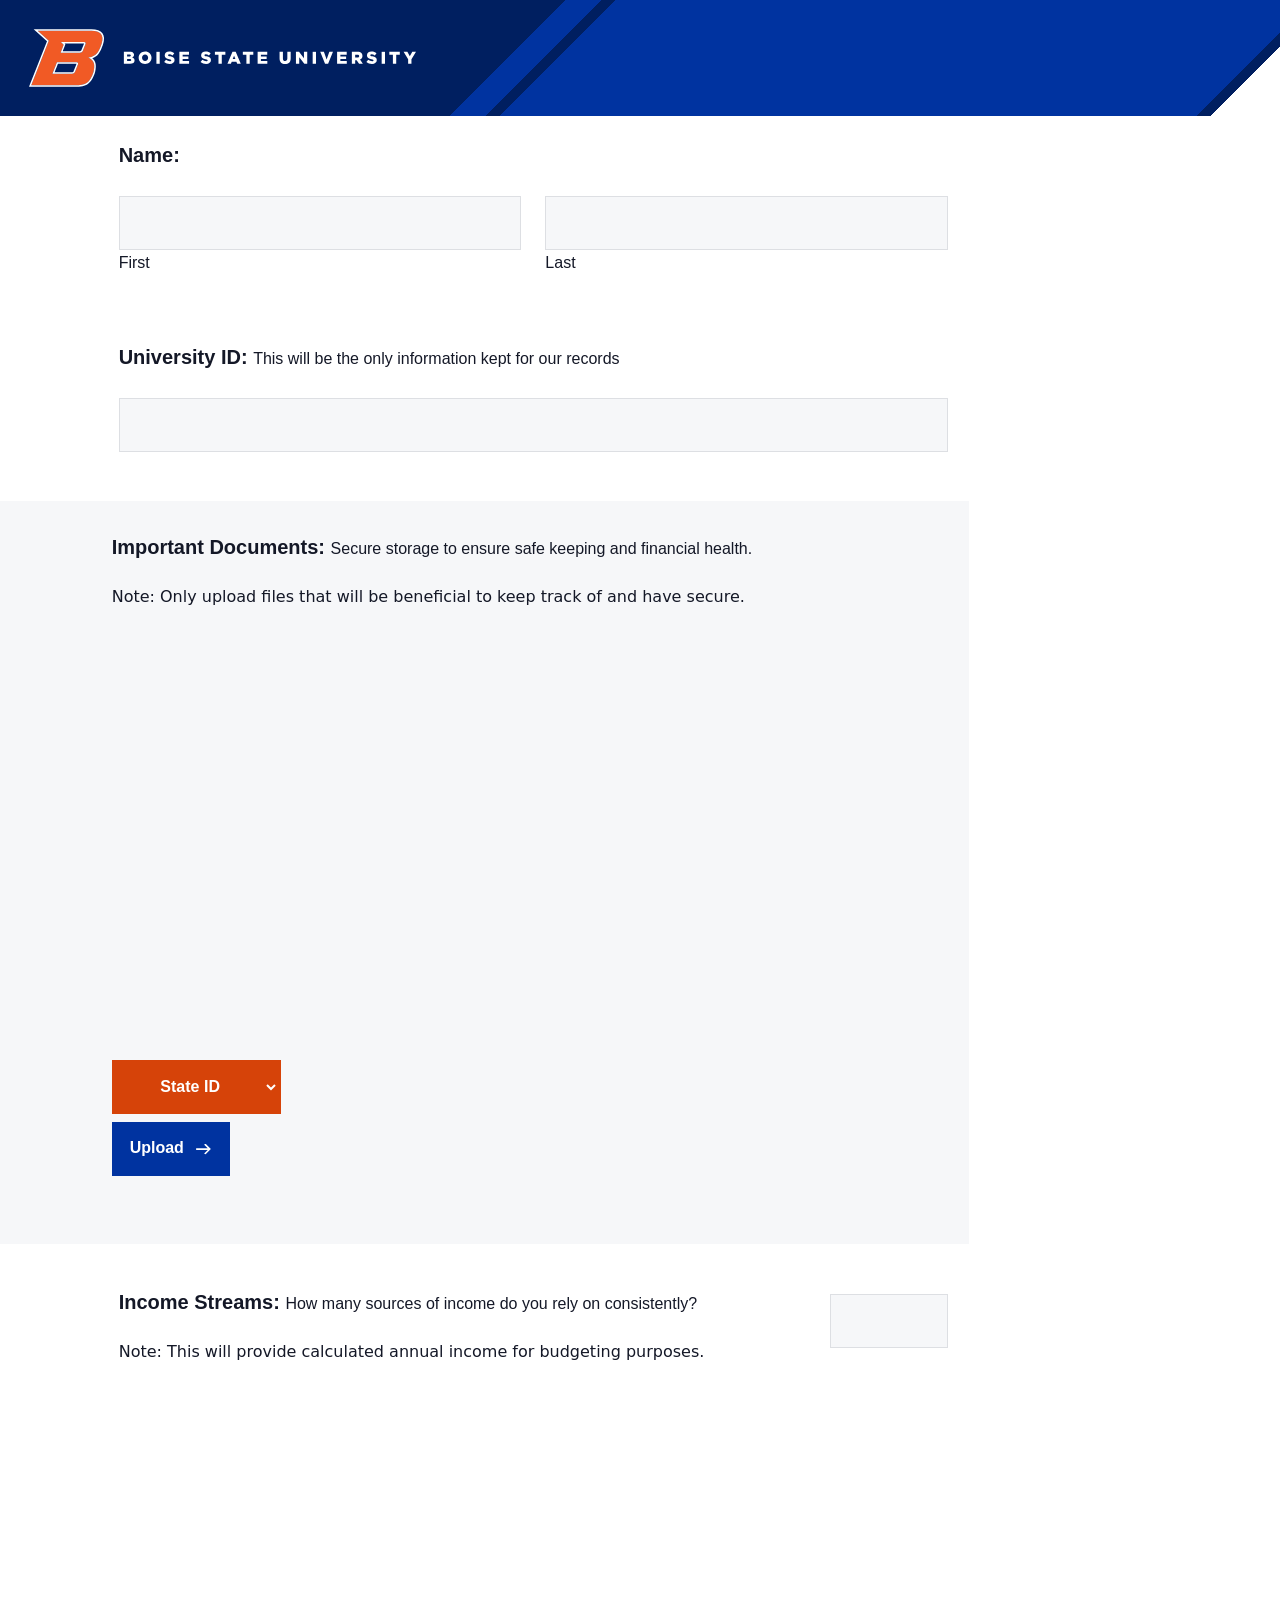
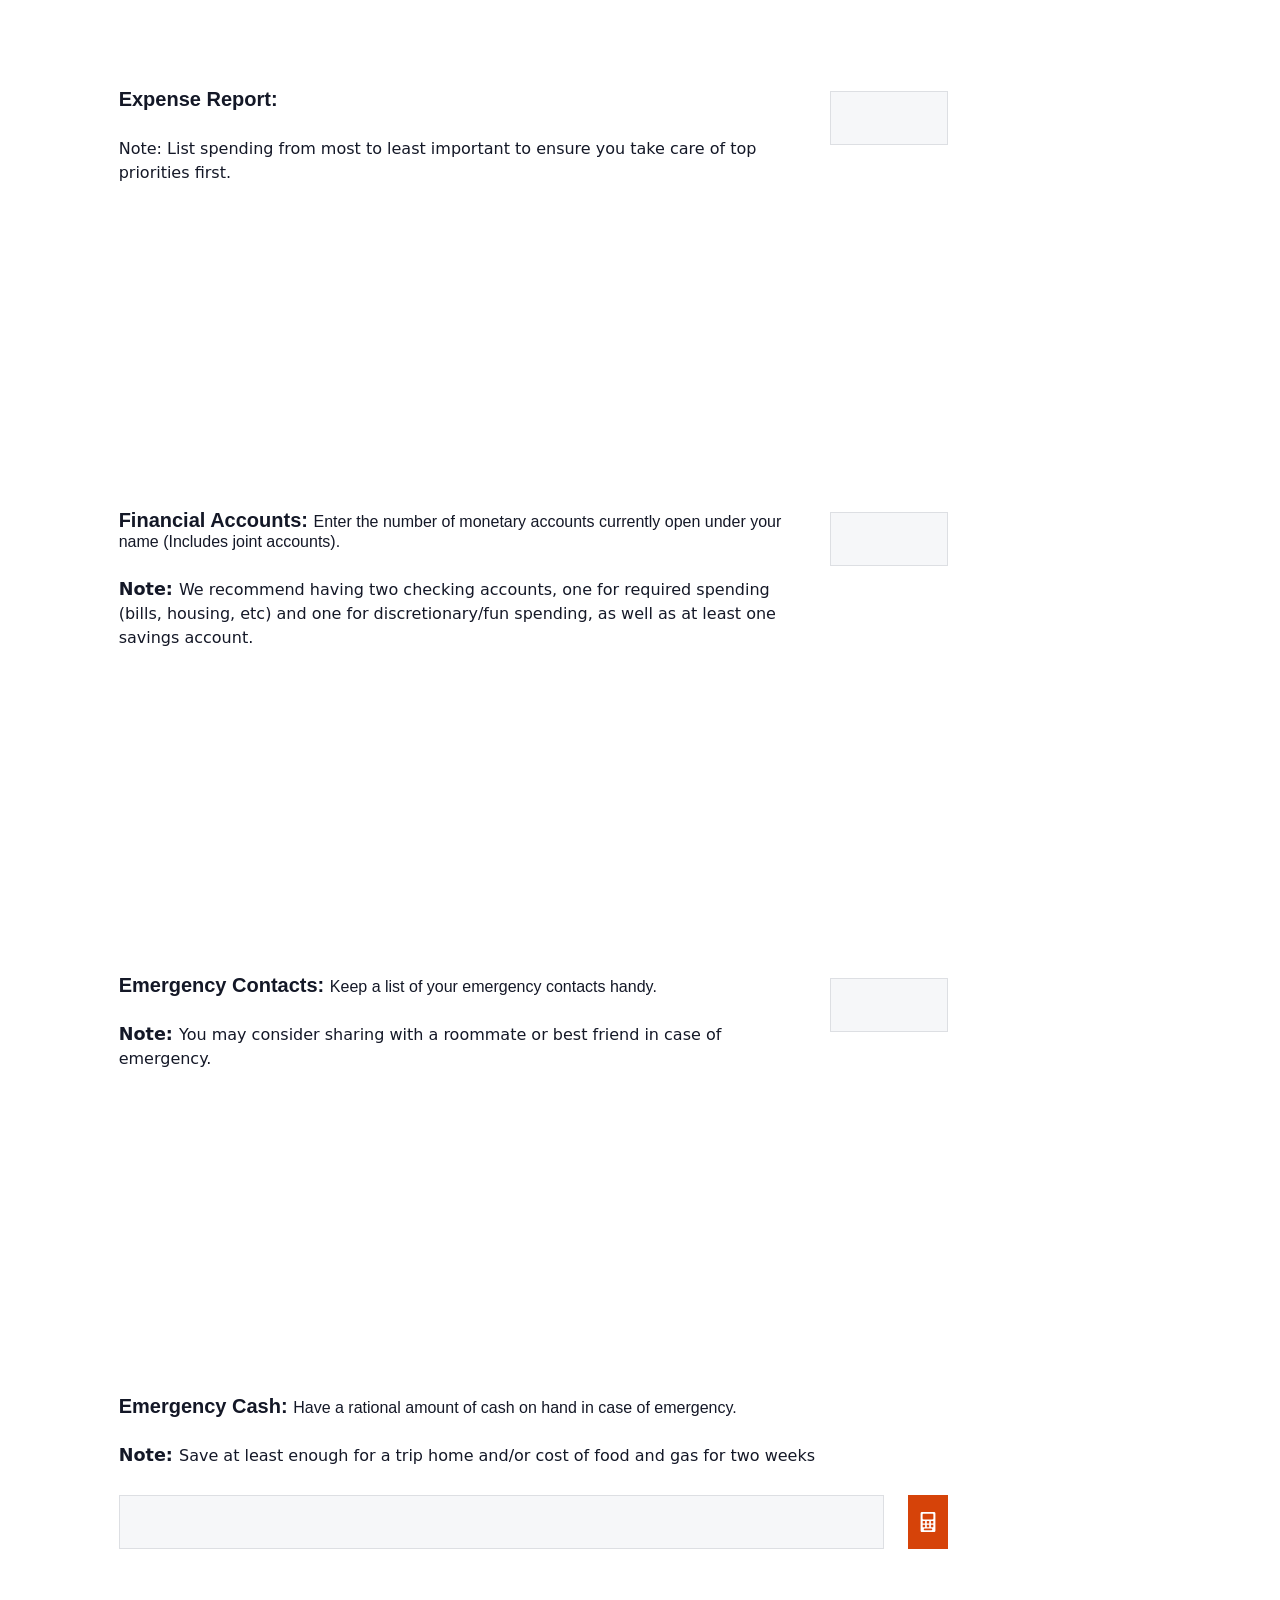
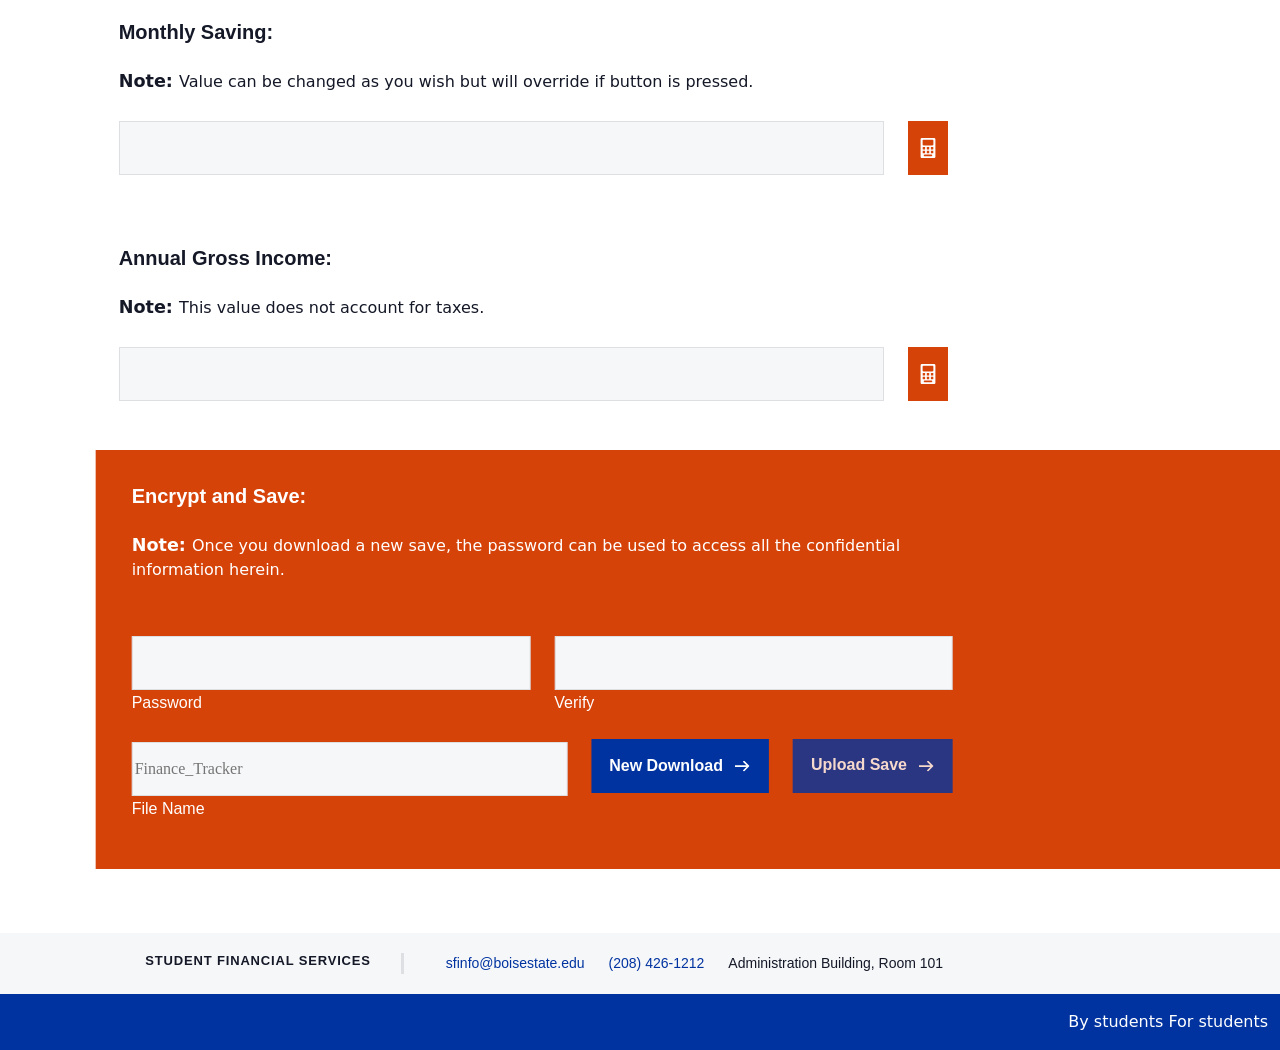
==== commit aec2a103: "css edits" ====
--- a/j-index.html
+++ b/j-index.html
@@ -135,10 +135,10 @@
                     </div>
                     
                     <div class="row" id="h-income_streams">
-                        <div class="col-sm-3" ><h5>Resource</h5></div>
-                        <div class="col-sm-3" ><h5>Frequency</h5></div>
-                        <div class="col-sm-3" ><h5>Amount</h5></div>
-                        <div class="col-sm-3" ><h5>Usage(%)</h5></div>
+                        <div class="col-3" ><h5>Resource</h5></div>
+                        <div class="col-3" ><h5>Frequency</h5></div>
+                        <div class="col-3" ><h5>Amount</h5></div>
+                        <div class="col-3" ><h5>Usage(%)</h5></div>
                     </div>
                     <div class="scroll-container overflow" id="income_streams">
                         
@@ -169,10 +169,10 @@
                     </div>
                     
                     <div class="row" id="h-expense_report">
-                        <div class="col-sm-3" ><h5>Details</h5></div>
-                        <div class="col-sm-3" ><h5>Frequency</h5></div>
-                        <div class="col-sm-3" ><h5>Amount</h5></div>
-                        <div class="col-sm-3" ><h5>Payment Date</h5></div>
+                        <div class="col-3" ><h5>Details</h5></div>
+                        <div class="col-3" ><h5>Frequency</h5></div>
+                        <div class="col-3" ><h5>Amount</h5></div>
+                        <div class="col-3" ><h5>Payment Date</h5></div>
                     </div>
                     <div class="scroll-container overflow" id="expense_report">
                        
@@ -211,10 +211,10 @@
                     <div class="row">
                         <div class="col-12">
                             <div class="row" id="h-financial_accounts">
-                                <div class="col-sm-3" ><h5>Institution</h5></div>
-                                <div class="col-sm-3" ><h5>Type</h5></div>
-                                <div class="col-sm-3" ><h5>Account #</h5></div>
-                                <div class="col-sm-3" ><h5>Purpose</h5></div>
+                                <div class="col-3" ><h5>Institution</h5></div>
+                                <div class="col-3" ><h5>Type</h5></div>
+                                <div class="col-3" ><h5>Account #</h5></div>
+                                <div class="col-3" ><h5>Purpose</h5></div>
                             </div>
                             <div class="scroll-container overflow" id="financial_accounts">
                                 
@@ -247,10 +247,10 @@
                     <div class="row">
                         <div class="col-12">
                             <div class="row" id="h-contacts">
-                                <div class="col-sm-3" ><h5>Name/Company</h5></div>
-                                <div class="col-sm-3" ><h5>Relationship</h5></div>
-                                <div class="col-sm-3" ><h5>Phone #</h5></div>
-                                <div class="col-sm-3" ><h5>Email</h5></div>
+                                <div class="col-3" ><h5>Name/Company</h5></div>
+                                <div class="col-3" ><h5>Relationship</h5></div>
+                                <div class="col-3" ><h5>Phone #</h5></div>
+                                <div class="col-3" ><h5>Email</h5></div>
                             </div>
                             <div class="scroll-container overflow" id="contacts">
                                 
--- a/style.css
+++ b/style.css
@@ -325,7 +325,7 @@
 
 /** Overflow (for tables) - https://www.w3schools.com/howto/howto_css_table_responsive.asp **/
 .overflow {
-    overflow-x:auto;
+    overflow-x:hidden;
     overflow-y:auto;
 }
 a {
@@ -355,7 +355,7 @@
     border-bottom: 3px solid #141827;
 }
 h5{
-    font-size: 20px;
+    font-size: 16px;
 }
 label, button, select{
     font: normal 600 16px/1 Gotham A,Gotham B,Helvetica,Arial,sans-serif;
@@ -393,10 +393,11 @@
 .scroll-container{
     height: 178px;
     scrollbar-gutter: stable;
-    padding: 1rem;
+    padding: 0 .5rem;
 }
 [id*="h-"] {
     opacity: 0;
+    text-align: center;
 }
 input[type=file]{
     display: none;
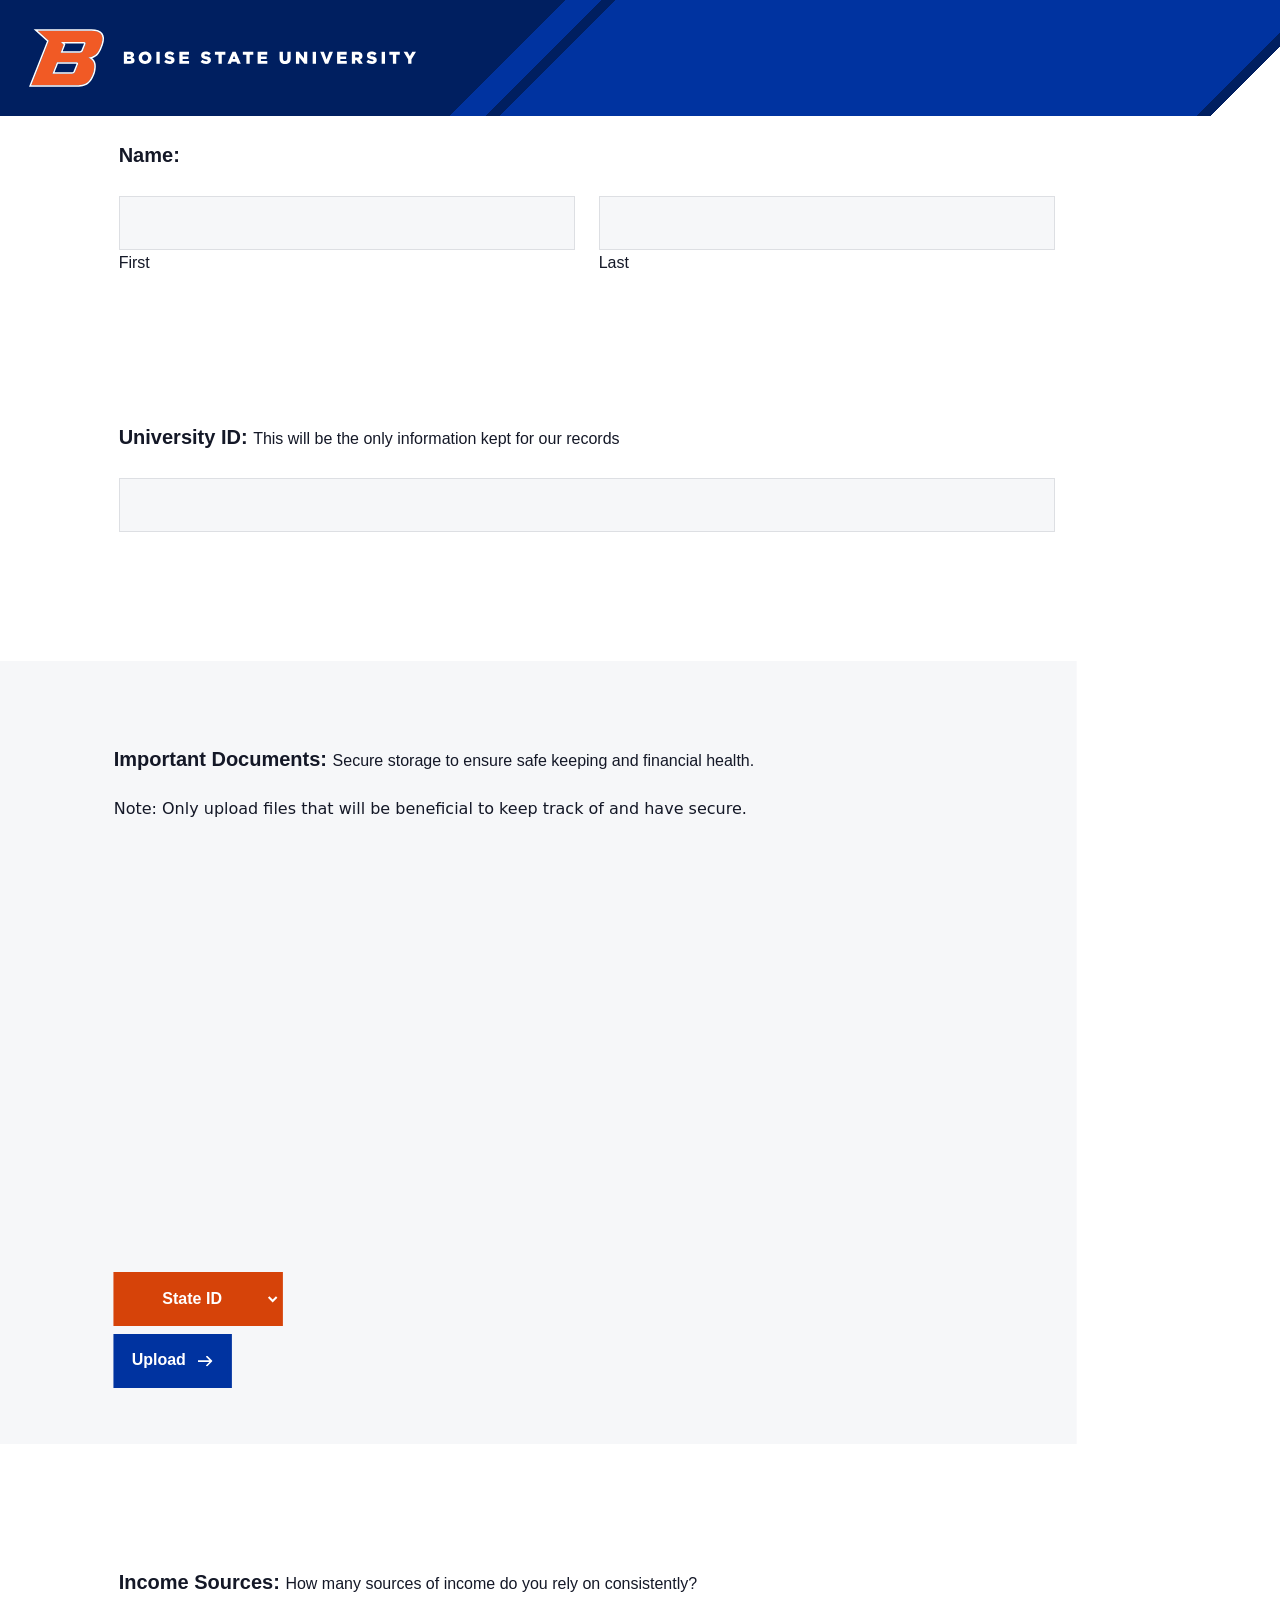
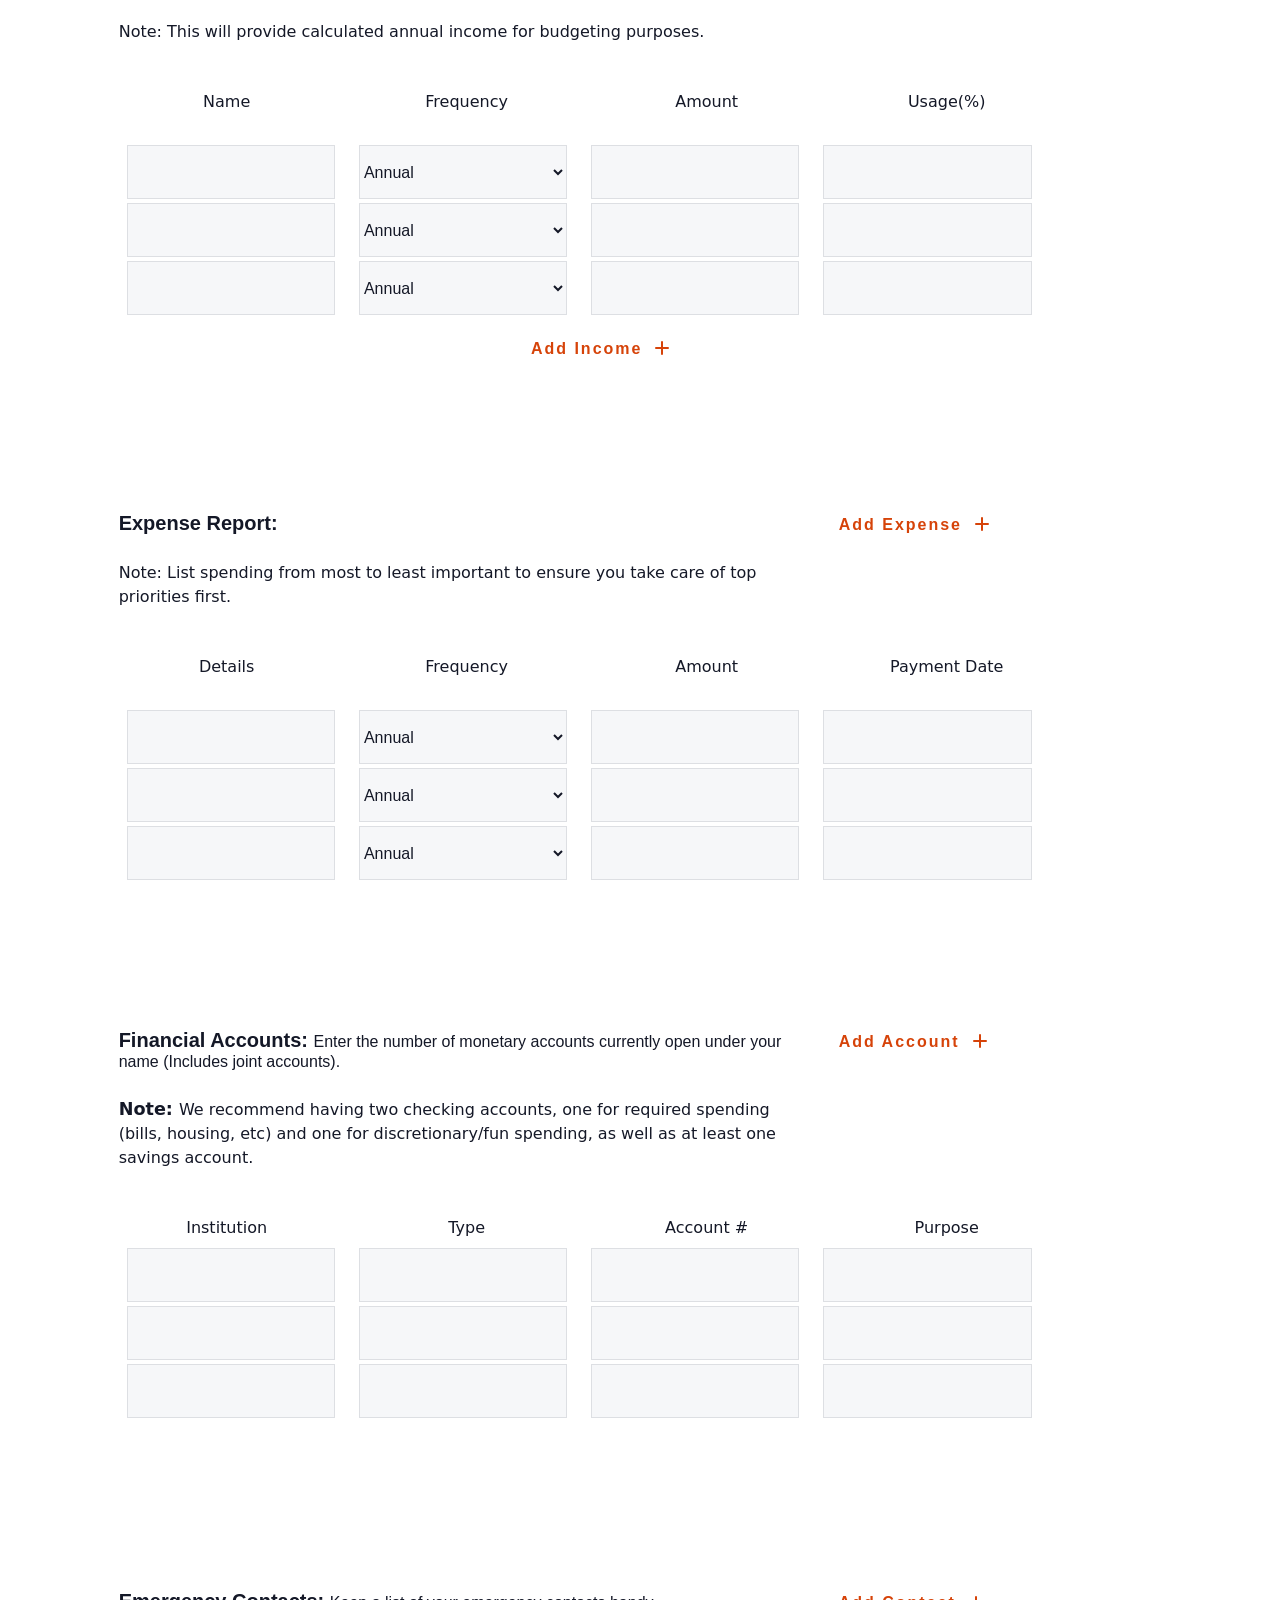
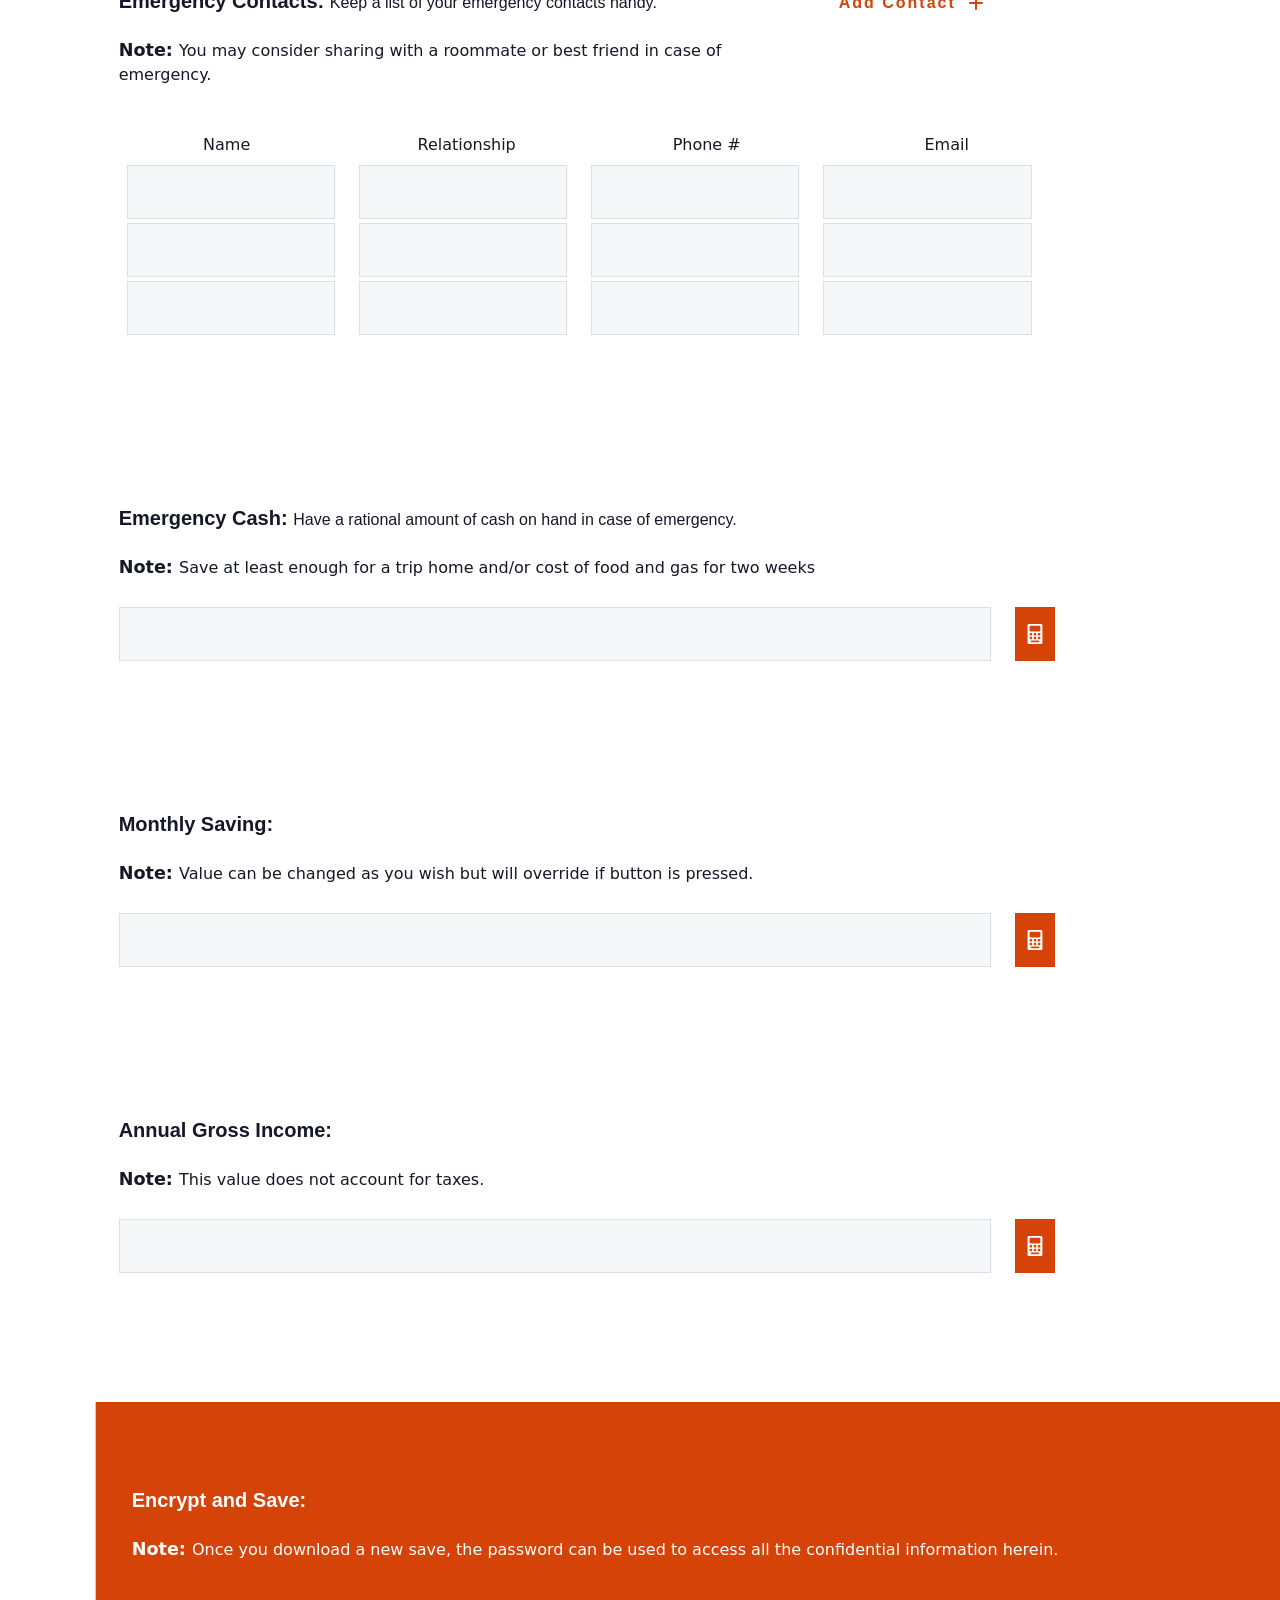
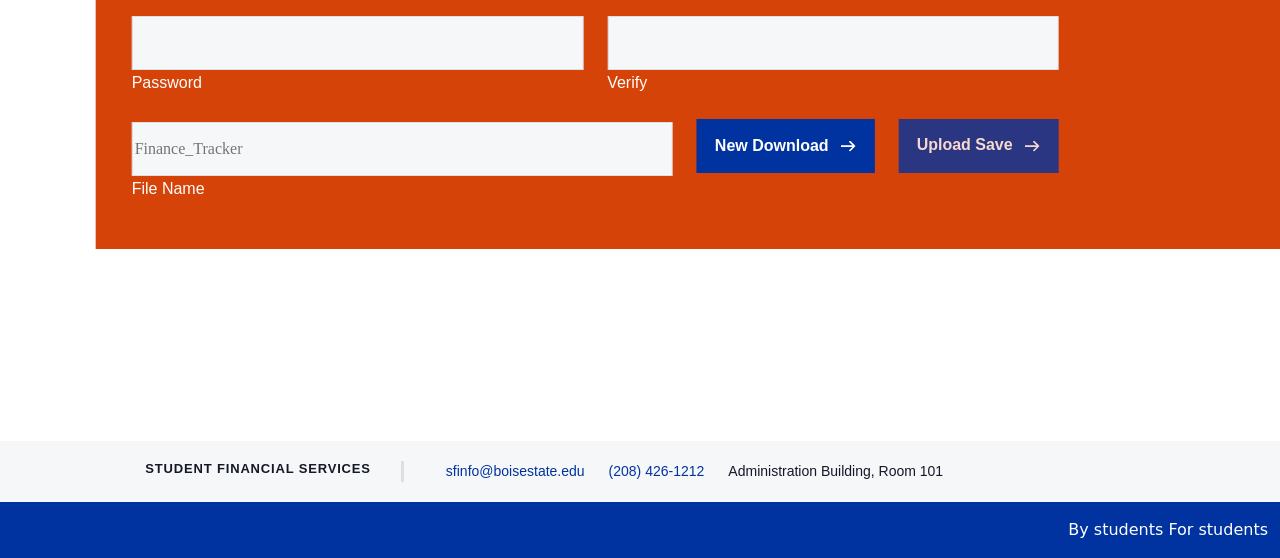
==== commit c131634a: "add row styling" ====
--- a/j-index.html
+++ b/j-index.html
@@ -20,11 +20,11 @@
             <button id="backTop" hidden onclick="scrollBackTop();"></button>
         </div>
         <main>       
-        <form class="container-fluid d-flex flex-column gap-5" id="finance-form">
-
-            <div class="row input-row">
-                <div class="col-md-1"></div>
-                <div class="col-md-8 content-Col">
+        <form class="container-fluid" id="finance-form">
+
+            <div class="row input-row">
+                <div class="col-md-1"></div>
+                <div class="col-md-9 content-Col">
                     <div class="row">
                         <div class="col-auto">
 
@@ -51,7 +51,7 @@
             </div>
             <div class="row input-row">
                 <div class="col-md-1"></div>
-                <div class="col-md-8 content-Col">
+                <div class="col-md-9 content-Col">
                     <div class="row">
                         <div class="col-auto">
                             <label>University ID: <span class="sub-label">This will be the only information kept for our records</span></label>
@@ -59,12 +59,12 @@
                     </div>
                     <input type="number" id="uni_id" name="uni_id" class="form-input">
                 </div>
-                <div class="col-md-3 error-message" hidden="" id="uni_id-error"></div>
+                <div class="col-md-2 error-message" hidden="" id="uni_id-error"></div>
             </div>
 
             <div class="row input-row lg_left-splash">
-                <div class="col-md-4"></div>
-                <div class="col-md-8 content-Col">
+                <div class="col-md-3"></div>
+                <div class="col-md-9 content-Col">
                     <div class="row">
                         <div class="col-auto">
                             <label>Important Documents: <span class="sub-label">Secure storage to ensure safe keeping and financial health.</span></label>
@@ -111,16 +111,15 @@
                         </div> 
                     </div>
                 </div>
-                <div class="col-md-3"></div>
-            </div>
-            <div class="row input-row">
-                <div class="col-md-1"></div>
-                <div class="col-md-8 content-Col">
-                    <div class="row">
-                        <div class="col-md-10 content-Col">
-                            <div class="row">
-                                <div class="col-auto">
-                                    <label for="income_streams-amount">Income Streams:&nbsp;<span class="sub-label">How many sources of income do you rely on consistently?</span></label>
+            </div>
+            <div class="row input-row">
+                <div class="col-md-1"></div>
+                <div class="col-md-9 content-Col">
+                    <div class="row">
+                        <div class="col-md-9 content-Col">
+                            <div class="row">
+                                <div class="col-auto">
+                                    <label for="income_streams-amount">Income Sources:&nbsp;<span class="sub-label">How many sources of income do you rely on consistently?</span></label>
                                 </div>
                             </div>
                             <div class="row">
@@ -129,29 +128,42 @@
                                 </div>
                             </div> 
                         </div>
-                        <div class="col-md-2">
-                            <input type="number" min="0" id="income_streams-amount">
+                        <div class="col-md-3">
+                            
                         </div>
                     </div>
                     
                     <div class="row" id="h-income_streams">
-                        <div class="col-3" ><h5>Resource</h5></div>
+                        <div class="col-3" ><h5>Name</h5></div>
                         <div class="col-3" ><h5>Frequency</h5></div>
-                        <div class="col-3" ><h5>Amount</h5></div>
+                        <div class="col-3"><h5>Amount</h5></div>
                         <div class="col-3" ><h5>Usage(%)</h5></div>
                     </div>
                     <div class="scroll-container overflow" id="income_streams">
                         
                     </div>
-                </div>
-                <div class="col-md-3">
-                </div>
-            </div>
-            <div class="row input-row">
-                <div class="col-md-1"></div>
-                <div class="col-md-8 content-Col">
-                    <div class="row">
-                        <div class="col-md-10 content-Col">
+                    <div class="row">
+                        <div class="col-12">
+                            <div class="row">
+                                <div class="col-3"></div>
+                                <div class="col-6 center">
+                                    <span id="add-income" data-bs-toggle="tooltip" data-bs-custom-class="custom-tooltip" class="add-row" data-bs-original-title="Adds a new income row.">Add Income</span>
+                                    <input type="hidden" min="0" id="income_streams-amount">
+                                </div>
+                                <div class="col-3"></div>
+                            </div>
+                            
+                        </div>
+                    </div>
+                </div>
+                <div class="col-md-2">
+                </div>
+            </div>
+            <div class="row input-row">
+                <div class="col-md-1"></div>
+                <div class="col-md-9 content-Col">
+                    <div class="row">
+                        <div class="col-md-9 content-Col">
                             <div class="row">
                                 <div class="col-auto">
                                     <label for="expense_report-amount">Expense Report:&nbsp;<span class="sub-label"></span></label>
@@ -163,8 +175,13 @@
                                 </div>
                             </div> 
                         </div>
-                        <div class="col-md-2">
-                            <input type="number" min="0" id="expense_report-amount">
+                        <div class="col-md-3">
+                            <div class="row">
+                                <div class="col">
+                                    <span id="add-expense" data-bs-toggle="tooltip" data-bs-custom-class="custom-tooltip" title="Adds a new expense row." class="add-row" >Add Expense</a>
+                                </div>
+                            </div>
+                            <input type="hidden" min="0" id="expense_report-amount">
                         </div>
                     </div>
                     
@@ -178,13 +195,13 @@
                        
                     </div>
                 </div>
-                <div class="col-md-3"></div>
+                <div class="col-md-2"></div>
             </div> 
             <div class="row input-row">
                 <div class="col-md-1"></div>
-                <div class="col-md-8 content-Col">
-                    <div class="row">
-                        <div class="col-md-10 content-Col">
+                <div class="col-md-9 content-Col">
+                    <div class="row">
+                        <div class="col-md-9 content-Col">
                             <div class="row">
                                 <div class="col-auto">
                                     <label for="financial_accounts-amount">Financial Accounts:&nbsp;<span class="sub-label">Enter the number of monetary accounts currently open under your name (Includes joint accounts).</span></label>
@@ -196,16 +213,13 @@
                                 </div>
                             </div>
                         </div>
-                        <div class="col-md-2">
-                            <!--div class="row">
-                                <div class="col center">
-                                    <button data-bs-toggle="tooltip" data-bs-custom-class="custom-tooltip" title="Adds a new account row." class="add-row btn btn-primary "onclick="newInputRow('account');return false;" ></button>
-                                </div>
-                                <div class="col center">
-                                    <button data-bs-toggle="tooltip" data-bs-custom-class="custom-tooltip" title="Removes an account row." class="remove-row btn btn-primary "onclick="removeInputRow('account')"></button>
-                                </div>
-                            </div-->
-                            <input type="number" min="0" id="financial_accounts-amount">
+                        <div class="col-md-3">
+                            <div class="row">
+                                <div class="col">
+                                    <span id="add-account" data-bs-toggle="tooltip" data-bs-custom-class="custom-tooltip" title="Adds a new account row." class="add-row" >Add Account</a>
+                                </div>
+                            </div>
+                            <input type="hidden" min="0" id="financial_accounts-amount">
                         </div>
                     </div>
                     <div class="row">
@@ -222,13 +236,13 @@
                         </div>
                     </div>             
                 </div>
-                <div class="col-md-3"></div>
-            </div>
-            <div class="row input-row">
-                <div class="col-md-1"></div>
-                <div class="col-md-8 content-Col">
-                    <div class="row">
-                        <div class="col-md-10 content-Col">
+                <div class="col-md-2"></div>
+            </div>
+            <div class="row input-row">
+                <div class="col-md-1"></div>
+                <div class="col-md-9 content-Col">
+                    <div class="row">
+                        <div class="col-md-9 content-Col">
                             <div class="row">
                                 <div class="col-auto">
                                     <label for="contacts-amount">Emergency Contacts:&nbsp;<span class="sub-label">Keep a list of your emergency contacts handy.</span></label>
@@ -241,13 +255,18 @@
                             </div>
                         </div>
                         <div class="col-md-2">
-                            <input type="number" min="0" id="contacts-amount">
+                            <div class="row">
+                                <div class="col">
+                                    <span id="add-contact" data-bs-toggle="tooltip" data-bs-custom-class="custom-tooltip" title="Adds a new contact row." class="add-row" >Add Contact</span>
+                                </div>
+                            </div>
+                            <input type="hidden" min="0" id="contacts-amount">
                         </div>
                     </div>
                     <div class="row">
                         <div class="col-12">
                             <div class="row" id="h-contacts">
-                                <div class="col-3" ><h5>Name/Company</h5></div>
+                                <div class="col-3" ><h5>Name</h5></div>
                                 <div class="col-3" ><h5>Relationship</h5></div>
                                 <div class="col-3" ><h5>Phone #</h5></div>
                                 <div class="col-3" ><h5>Email</h5></div>
@@ -258,7 +277,7 @@
                         </div>
                     </div>             
                 </div>
-                <div class="col-md-3"></div>
+                <div class="col-md-2"></div>
             </div>              
             <!--    
                 Eventually
@@ -268,7 +287,7 @@
             -->
             <div class="row input-row">
                 <div class="col-md-1"></div>
-                <div class="col-md-8 content-Col">
+                <div class="col-md-9 content-Col">
                     <div class="row">
                         <div class="col-auto">
                             <label>Emergency Cash: <span class="sub-label">Have a rational amount of cash on hand in case of emergency.</span></label>
@@ -287,12 +306,12 @@
                         
                     </div>
                 </div>
-                <div class="col-md-3"></div>
+                <div class="col-md-2"></div>
             </div>
             
             <div class="row input-row">
                 <div class="col-md-1"></div>
-                <div class="col-md-8 content-Col">
+                <div class="col-md-9 content-Col">
                     <div class="row">
                         <div class="col-auto">
                             <label>Monthly Saving: </label>
@@ -313,12 +332,12 @@
                         
                     </div>
                 </div>
-                <div class="col-md-3"></div>
-            </div>
-
-            <div class="row input-row">
-                <div class="col-md-1"></div>
-                <div class="col-md-8 content-Col"> 
+                <div class="col-md-2"></div>
+            </div>
+
+            <div class="row input-row">
+                <div class="col-md-1"></div>
+                <div class="col-md-9 content-Col"> 
                     <div class="row">
                         <div class="col-auto">
                             <label>Annual Gross Income: </label>
@@ -338,7 +357,7 @@
                         </div>
                     </div>
                 </div>
-                <div class="col-md-3"></div>
+                <div class="col-md-2"></div>
             </div> 
             
             
@@ -346,7 +365,7 @@
         <!--form id="data-form"-->
             <div class="row input-row orange_right-splash">
                
-                <div class="col-md-8 content-Col">
+                <div class="col-md-9 content-Col">
                     <div class="row">
                         <div class="col-auto">
                             <label for="passkey">Encrypt and Save: <span class="sub-label"></span></label>
@@ -404,7 +423,7 @@
                 <div class="col-auto">
                     Administration Building, Room 101
                 </div>
-                <div class="col-md-3"></div>
+                <div class="col-md-2"></div>
             </div>
             <div class="row">
                 <div class="col">
--- a/style.css
+++ b/style.css
@@ -179,6 +179,9 @@
 }
 main{
     overflow-x: hidden;
+}
+.input-row{
+    margin-bottom: 8rem;
 }
 
 
@@ -229,34 +232,26 @@
     border-color: #53565a #fff #0033A0;
 } */
 
-.orangeright-splash{
-    background-color: #d64309;
-    color: #fff;
-    transform: translate(calc(100%/12));    
-    padding: 32px;
-    padding-right: 0;
-}
-
 .lg_right-splash, .lg_left-splash{
     background-color: #f6f7f9;
     color: #141827;
     transform: translate(calc(100%/12));
 }.lg_left-splash{
-    transform: translate(calc(100%/-4));
+    transform: translate(calc(100%/-6));
 }
 .lg_right-splash>*, .orange_right-splash>*{
-    padding-top: calc(.5 * var(--bs-gutter-x));
+    padding-top: 4rem;
 }
 
 .orange_left-splash, .orange_right-splash{
     background-color: #d64309;
     color: #FFF;
-    transform: translate(calc(100%/-4));
+    transform: translate(calc(100%/-6));
 }.orange_right-splash{
     transform: translate(calc(100%/12));
 }
 .orange_left-splash>*, .lg_left-splash>*{
-    padding-top: calc(.5 * var(--bs-gutter-x));
+    padding-top: 4rem;
 }
 
 
@@ -394,6 +389,7 @@
     height: 178px;
     scrollbar-gutter: stable;
     padding: 0 .5rem;
+    margin-bottom: 1rem;
 }
 [id*="h-"] {
     opacity: 0;
@@ -407,7 +403,7 @@
 }
 .btn, .file-upload, .file-download, #document_select{
     font: normal 600 16px/1 Gotham A,Gotham B,Helvetica,Arial,sans-serif;
-    transition: all .15s ease-in-out;
+    transition: all .05s ease-in-out;
     width: auto;
     max-width: 100%;
     display: inline-block;
@@ -424,6 +420,12 @@
     border-radius: 0;   
     margin-bottom: 8px; 
 }
+.add-row{
+    color:#d64309;
+    font: normal 600 16px/1 Gotham A,Gotham B,Helvetica,Arial,sans-serif;
+    letter-spacing: 2px;
+    transition: all .05s ease-in-out;
+}
 #document_select{
     max-height: 100%;
     padding-right: 14px;
@@ -460,7 +462,7 @@
     margin: 2.5px 0 1.5px;
     padding: 16px;
     width: auto;
-}.file-download, .add-row, .remove-row{
+}.file-download{
     padding: 16px;
 }
 .btn-calc::after{
@@ -479,12 +481,19 @@
     border: solid 2px;
     border-color: transparent #fff transparent transparent;
 }
-.add-row::after, .remove-row::after{
-    background: url(media/plus-icon.svg) 100% no-repeat;
+.add-row{
+    position: relative;
+}
+.add-row::after{
+    background: url(media/plus-orange-icon.svg) 100% no-repeat;
     background-size: contain;
+    display: block;
+    position: absolute;
     height: 24px;
     width: 24px;
-    right: 5px;
+    right: -32px;
+    transition: all .095s ease-in-out;
+
 }
 .btn-primary:hover:after, .btn-secondary:hover:after {
     right: 14px;
@@ -494,7 +503,7 @@
     right: 4px;
 }
 .add-row:hover:after, .remove-row:hover:after{
-    right: 3px;
+    right: -28px;
 }
 .btn-secondary{
     background-color: #0033A0;
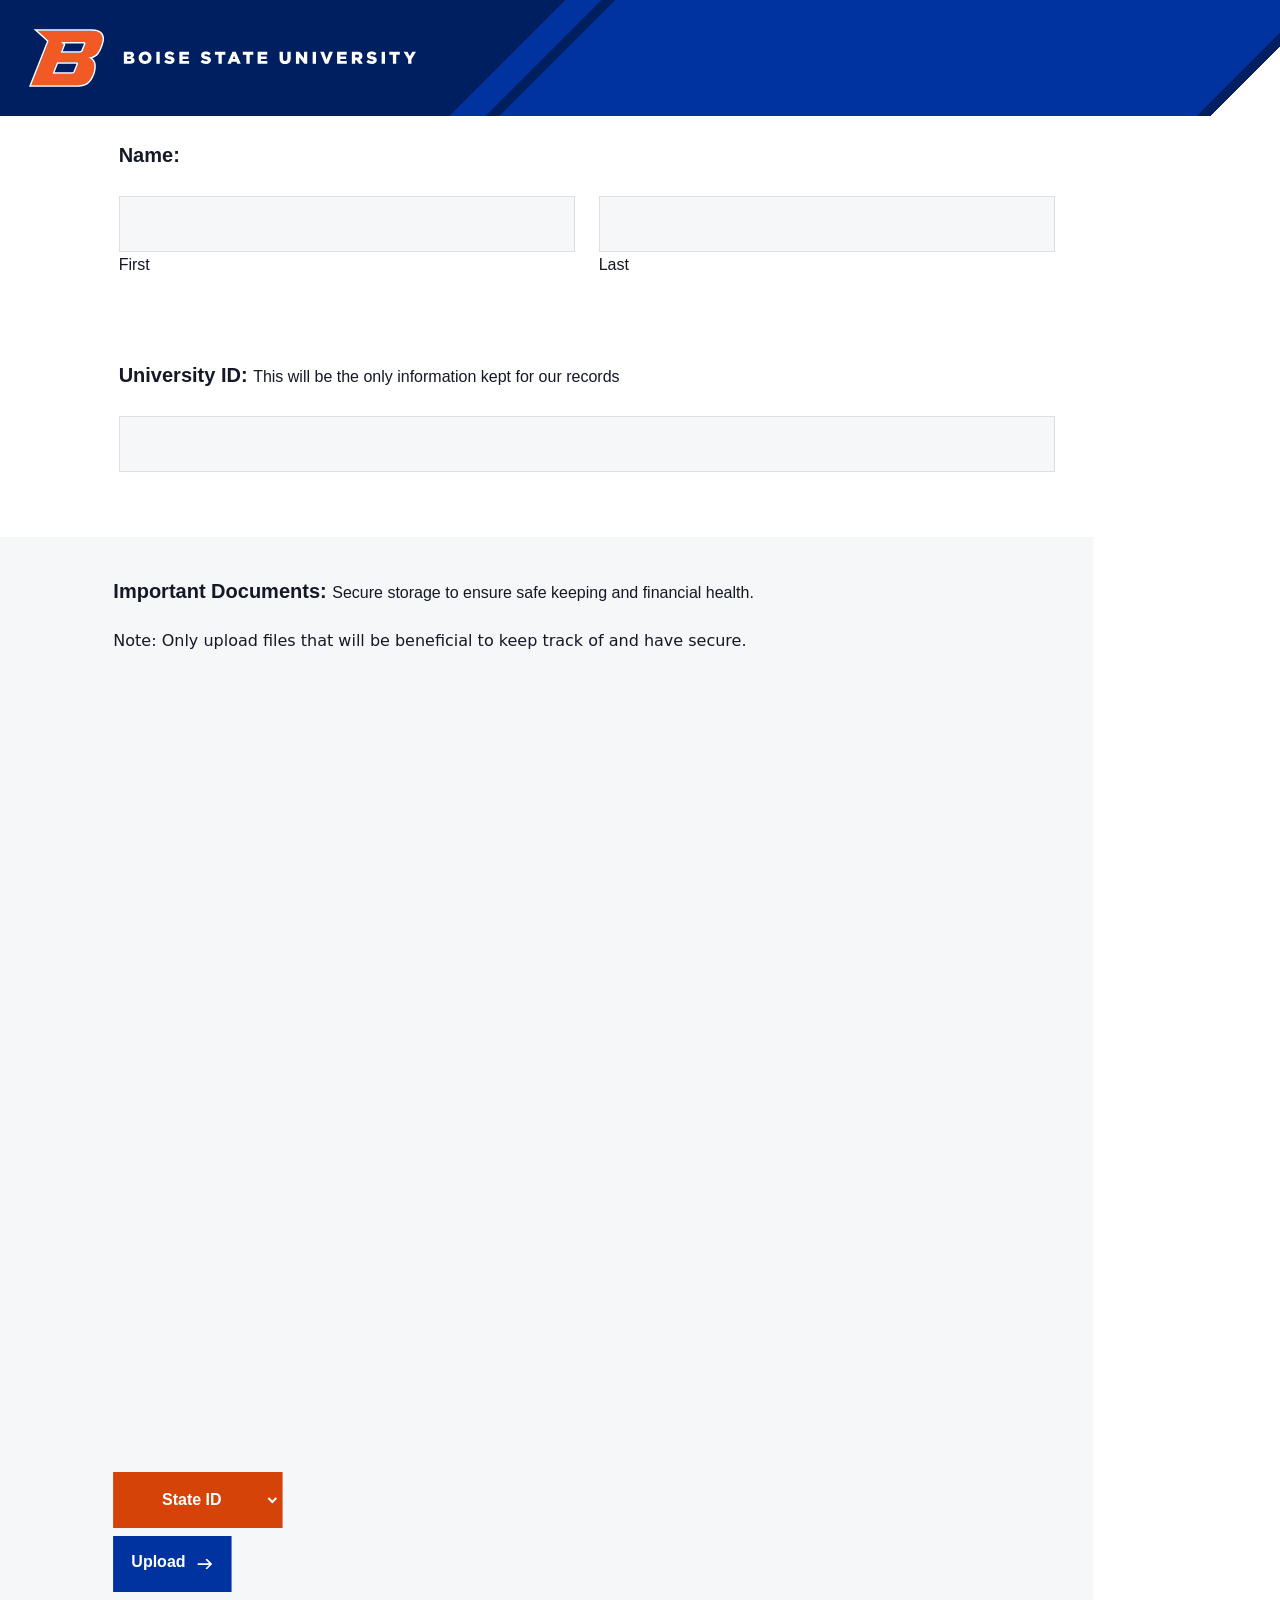
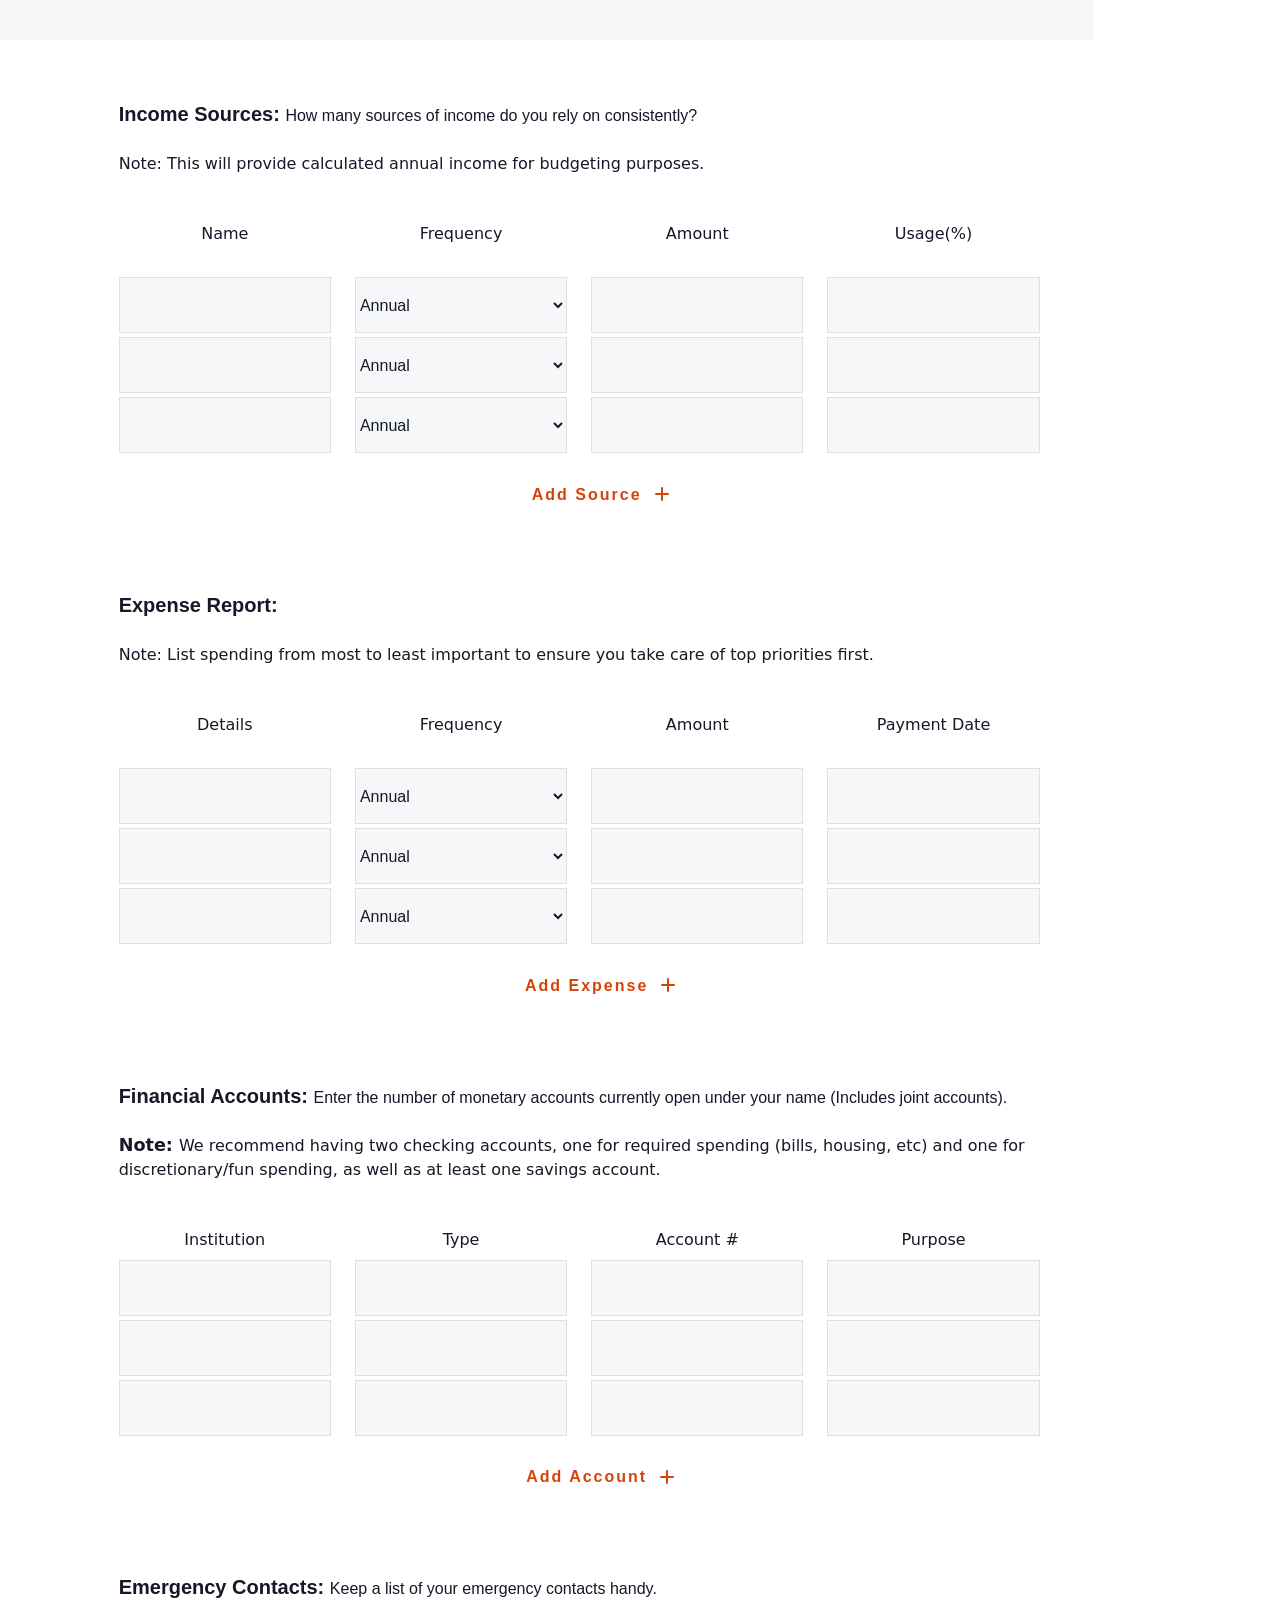
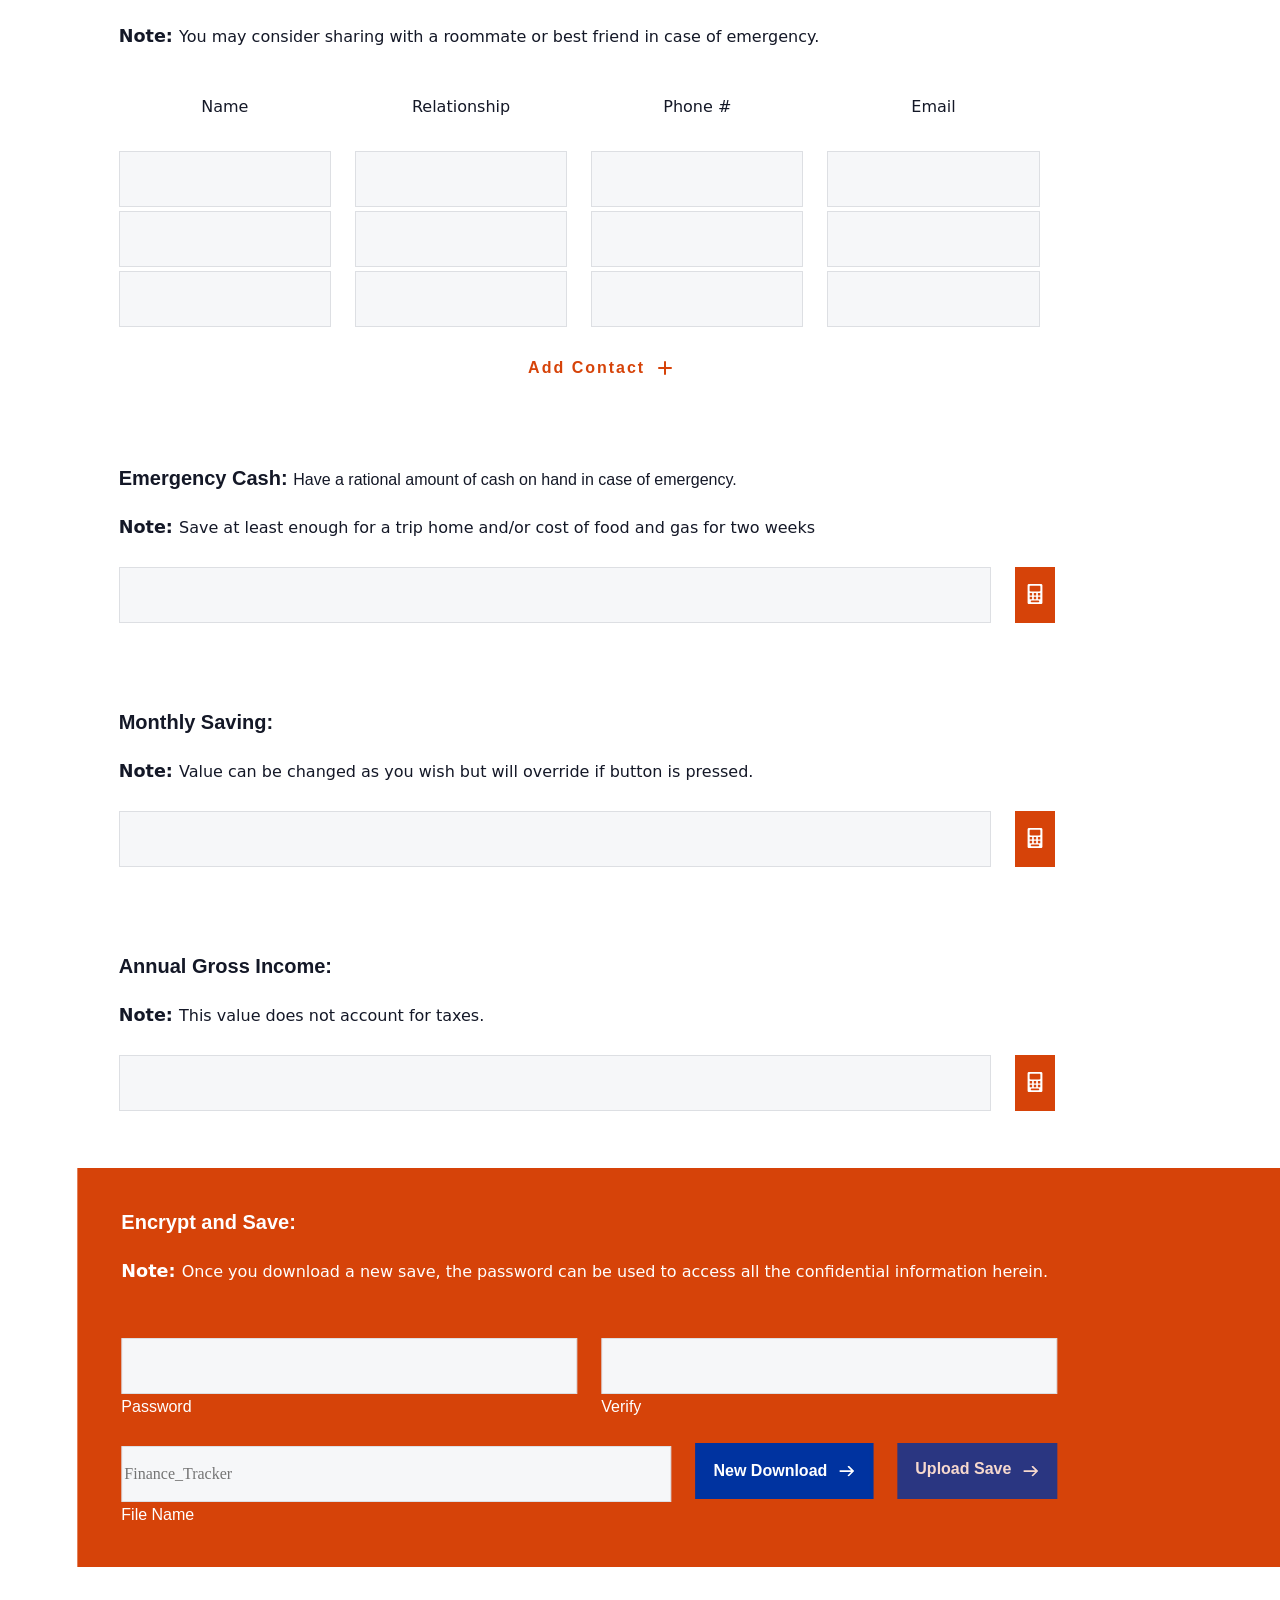
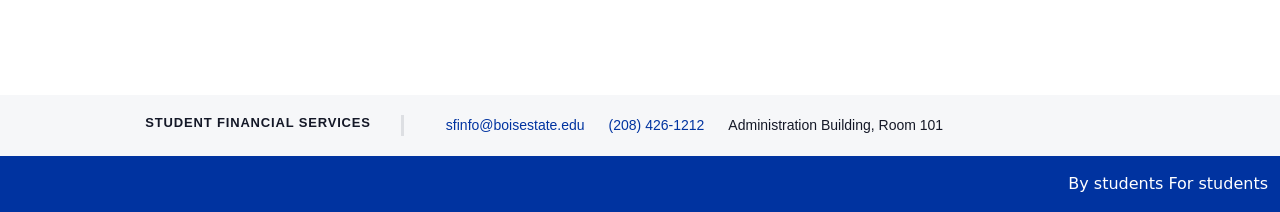
==== commit b6c8bb1e: "css updates" ====
--- a/j-index.html
+++ b/j-index.html
@@ -9,7 +9,7 @@
         <link rel="shortcut icon" href="media/favicon.ico">
     </head>
     <body>
-        <div class="header-container sticky-top">
+        <div class="header-container container-fluid sticky-top">
             <div class="row">
                 <div class="col-12">
                     <a id="bsu-logo" class="" alt="logo" ></a>
@@ -133,27 +133,25 @@
                         </div>
                     </div>
                     
-                    <div class="row" id="h-income_streams">
+                    <div class="row scroll-container" id="h-income_streams">
                         <div class="col-3" ><h5>Name</h5></div>
                         <div class="col-3" ><h5>Frequency</h5></div>
                         <div class="col-3"><h5>Amount</h5></div>
                         <div class="col-3" ><h5>Usage(%)</h5></div>
                     </div>
-                    <div class="scroll-container overflow" id="income_streams">
-                        
-                    </div>
+                    
                     <div class="row">
                         <div class="col-12">
-                            <div class="row">
-                                <div class="col-3"></div>
-                                <div class="col-6 center">
-                                    <span id="add-income" data-bs-toggle="tooltip" data-bs-custom-class="custom-tooltip" class="add-row" data-bs-original-title="Adds a new income row.">Add Income</span>
-                                    <input type="hidden" min="0" id="income_streams-amount">
-                                </div>
-                                <div class="col-3"></div>
-                            </div>
-                            
-                        </div>
+                            <div class="scroll-container " id="income_streams"></div>  
+                        </div>
+                    </div>
+                    <div class="row">
+                        <div class="col-3"></div>
+                        <div class="col-6 center">
+                            <span id="add-income" data-bs-toggle="tooltip" data-bs-custom-class="custom-tooltip" class="add-row" data-bs-original-title="Adds a new income row.">Add Source</span>
+                            <input type="hidden" min="0" id="income_streams-amount">
+                        </div>
+                        <div class="col-3"></div>
                     </div>
                 </div>
                 <div class="col-md-2">
@@ -163,7 +161,7 @@
                 <div class="col-md-1"></div>
                 <div class="col-md-9 content-Col">
                     <div class="row">
-                        <div class="col-md-9 content-Col">
+                        <div class="col-12 content-Col">
                             <div class="row">
                                 <div class="col-auto">
                                     <label for="expense_report-amount">Expense Report:&nbsp;<span class="sub-label"></span></label>
@@ -175,24 +173,27 @@
                                 </div>
                             </div> 
                         </div>
-                        <div class="col-md-3">
-                            <div class="row">
-                                <div class="col">
-                                    <span id="add-expense" data-bs-toggle="tooltip" data-bs-custom-class="custom-tooltip" title="Adds a new expense row." class="add-row" >Add Expense</a>
-                                </div>
-                            </div>
-                            <input type="hidden" min="0" id="expense_report-amount">
-                        </div>
                     </div>
                     
-                    <div class="row" id="h-expense_report">
+                    <div class="row scroll-container" id="h-expense_report">
                         <div class="col-3" ><h5>Details</h5></div>
                         <div class="col-3" ><h5>Frequency</h5></div>
                         <div class="col-3" ><h5>Amount</h5></div>
                         <div class="col-3" ><h5>Payment Date</h5></div>
                     </div>
-                    <div class="scroll-container overflow" id="expense_report">
-                       
+                    
+                    <div class="row">
+                        <div class="col-12">
+                            <div class="scroll-container " id="expense_report"></div>
+                        </div>
+                    </div>
+                    <div class="row">
+                        <div class="col-3"></div>
+                        <div class="col-6 center">
+                            <span id="add-expense" data-bs-toggle="tooltip" data-bs-custom-class="custom-tooltip" title="Adds a new expense row." class="add-row" >Add Expense</a>
+                            <input type="hidden" min="0" id="expense_report-amount">
+                        </div>
+                        <div class="col-3"></div>
                     </div>
                 </div>
                 <div class="col-md-2"></div>
@@ -201,7 +202,7 @@
                 <div class="col-md-1"></div>
                 <div class="col-md-9 content-Col">
                     <div class="row">
-                        <div class="col-md-9 content-Col">
+                        <div class="col-12 content-Col">
                             <div class="row">
                                 <div class="col-auto">
                                     <label for="financial_accounts-amount">Financial Accounts:&nbsp;<span class="sub-label">Enter the number of monetary accounts currently open under your name (Includes joint accounts).</span></label>
@@ -213,27 +214,31 @@
                                 </div>
                             </div>
                         </div>
-                        <div class="col-md-3">
-                            <div class="row">
-                                <div class="col">
-                                    <span id="add-account" data-bs-toggle="tooltip" data-bs-custom-class="custom-tooltip" title="Adds a new account row." class="add-row" >Add Account</a>
-                                </div>
-                            </div>
-                            <input type="hidden" min="0" id="financial_accounts-amount">
-                        </div>
                     </div>
                     <div class="row">
                         <div class="col-12">
-                            <div class="row" id="h-financial_accounts">
+                            <div class="row scroll-container" id="h-financial_accounts">
                                 <div class="col-3" ><h5>Institution</h5></div>
                                 <div class="col-3" ><h5>Type</h5></div>
                                 <div class="col-3" ><h5>Account #</h5></div>
                                 <div class="col-3" ><h5>Purpose</h5></div>
                             </div>
-                            <div class="scroll-container overflow" id="financial_accounts">
+                            <div class="row">
+                                <div class="col-12">
+                                    <div class="scroll-container " id="financial_accounts">
                                 
-                            </div>
-                        </div>
+                                    </div>
+                                </div>
+                            </div>
+                        </div>
+                    </div>
+                    <div class="row">
+                        <div class="col-3"></div>
+                        <div class="col-6 center">
+                            <span id="add-account" data-bs-toggle="tooltip" data-bs-custom-class="custom-tooltip" title="Adds a new account row." class="add-row" >Add Account</a>
+                            <input type="hidden" min="0" id="financial_accounts-amount">
+                        </div>
+                        <div class="col-3"></div>
                     </div>             
                 </div>
                 <div class="col-md-2"></div>
@@ -242,7 +247,7 @@
                 <div class="col-md-1"></div>
                 <div class="col-md-9 content-Col">
                     <div class="row">
-                        <div class="col-md-9 content-Col">
+                        <div class="col-12 content-Col">
                             <div class="row">
                                 <div class="col-auto">
                                     <label for="contacts-amount">Emergency Contacts:&nbsp;<span class="sub-label">Keep a list of your emergency contacts handy.</span></label>
@@ -254,28 +259,32 @@
                                 </div>
                             </div>
                         </div>
-                        <div class="col-md-2">
-                            <div class="row">
-                                <div class="col">
-                                    <span id="add-contact" data-bs-toggle="tooltip" data-bs-custom-class="custom-tooltip" title="Adds a new contact row." class="add-row" >Add Contact</span>
-                                </div>
-                            </div>
-                            <input type="hidden" min="0" id="contacts-amount">
-                        </div>
                     </div>
                     <div class="row">
                         <div class="col-12">
-                            <div class="row" id="h-contacts">
+                            <div class="row scroll-container" id="h-contacts">
                                 <div class="col-3" ><h5>Name</h5></div>
                                 <div class="col-3" ><h5>Relationship</h5></div>
                                 <div class="col-3" ><h5>Phone #</h5></div>
                                 <div class="col-3" ><h5>Email</h5></div>
                             </div>
-                            <div class="scroll-container overflow" id="contacts">
-                                
-                            </div>
-                        </div>
-                    </div>             
+                            
+                            
+                        </div>
+                    </div>
+                    <div class="row">
+                        <div class="col-12" >
+                            <div class="scroll-container " id="contacts"></div>
+                        </div>
+                    </div>   
+                    <div class="row">
+                        <div class="col-3" ></div>
+                        <div class="col-6 center" >
+                            <span id="add-contact" data-bs-toggle="tooltip" data-bs-custom-class="custom-tooltip" title="Adds a new contact row." class="add-row" >Add Contact</span>
+                            <input type="hidden" min="0" id="contacts-amount">
+                        </div>
+                        <div class="col-3" ></div>
+                    </div>         
                 </div>
                 <div class="col-md-2"></div>
             </div>              
@@ -364,7 +373,6 @@
         
         <!--form id="data-form"-->
             <div class="row input-row orange_right-splash">
-               
                 <div class="col-md-9 content-Col">
                     <div class="row">
                         <div class="col-auto">
--- a/style.css
+++ b/style.css
@@ -174,20 +174,48 @@
     box-sizing: border-box;
     transition: all .2s ease;
 }
+
+/* body::-webkit-scrollbar{
+    width: 1rem;
+    background: url(media/Empty.png);
+}
+.scroll-container::-webkit-scrollbar{
+    width: .75rem;
+    background: url(media/Empty.png)
+}
+body::-webkit-scrollbar-thumb{
+    background: rgba(0,51,160,1);
+    border: 4px solid;
+    border-color: #fff;
+    border-radius: 12px;
+}.scroll-container::-webkit-scrollbar-track{
+    background: #fff;
+}body::-webkit-scrollbar-track{
+   background: url(media/Empty.png)
+ }.scroll-container::-webkit-scrollbar-thumb{
+    background:#0033A0;
+    border: 4px solid;
+    border-color: #fff;
+    border-radius: 8px;
+ } */
+
 body{
     color: #141827;
 }
-main{
+/* main{
     overflow-x: hidden;
+} */
+#finance-form{
+    overflow-x: hidden;
 }
 .input-row{
-    margin-bottom: 8rem;
+    margin-bottom: 4rem;
 }
 
 
 .content-Col>.row{
     /* padding-bottom: calc(.5 * var(--bs-gutter-x)); */
-    padding-bottom: var(--bs-gutter-x);
+    margin-bottom: 1.5rem;
 }   
 
 .custom-tooltip {
@@ -198,6 +226,7 @@
     height: 58px;
     width: 387px;
     margin: 29px;
+    margin-left: 17px;
     display: block;
     background: url(media/bsu-leftalignedlogo-orange.svg) no-repeat;
     background-size: contain; 
@@ -239,8 +268,8 @@
 }.lg_left-splash{
     transform: translate(calc(100%/-6));
 }
-.lg_right-splash>*, .orange_right-splash>*{
-    padding-top: 4rem;
+ .lg_right-splash>*, .orange_right-splash>*, .orange_left-splash>*, .lg_left-splash>*{
+    padding: .75rem;
 }
 
 .orange_left-splash, .orange_right-splash{
@@ -250,24 +279,21 @@
 }.orange_right-splash{
     transform: translate(calc(100%/12));
 }
-.orange_left-splash>*, .lg_left-splash>*{
-    padding-top: 4rem;
-}
 
 
 @media only screen and (min-width: 768px) {
     .orange_right-splash, .lg_right-splash{
-        margin-top: -1.5rem;
-        margin-left: -1.5rem;
-        padding-left: 1.5rem;
+        margin-top: -2rem;
+        margin-left: -2.75rem;
+        padding-left: 2rem;
     }
     .orange_left-splash, .lg_left-splash{
-        margin-right: -1.5rem;
-        padding-right: 1.5rem;
+        margin-right: -2.75rem;
+        padding-right: 2rem;
     }
     .orange_right-splash,.orange_left-splash, .lg_left-splash, .lg_right-splash{
-        padding-top: 1.5rem;
-        padding-bottom: 1.5rem;
+        padding-top: 2rem;
+        padding-bottom: .25rem;
     }
 }
 @media only screen and (max-width: 767px) {
@@ -301,7 +327,15 @@
         background-image: linear-gradient(135deg, #001F60 400px, #0033a0 400px, #0033a0 425px, #001F60 425px, #001F60 435px, #0033A0 435px, #0033A0 460px, #001F60 460px, #001F60 470px, transparent 470px);
     }
 }
-
+#display-container{
+    height: 512px;
+    max-width: 100%;
+}
+@media only screen and (min-width: 992px) {
+    #display-container{
+        height: 768px;
+    }
+}
 img, img.doc-display{
     max-width: 100%;
     height: auto;
@@ -309,19 +343,10 @@
     object-fit: contain;
 }
 
-#display-container{
-    height: 400px;
-    max-width: 100%;
-}
+
 .doc-display{
     width: 100%;
     height: 100%;
-}
-
-/** Overflow (for tables) - https://www.w3schools.com/howto/howto_css_table_responsive.asp **/
-.overflow {
-    overflow-x:hidden;
-    overflow-y:auto;
 }
 a {
     text-decoration: none; 
@@ -365,7 +390,7 @@
     border: 1px solid #dddfe3;
     background-color: #f6f7f9;
     border-radius: 0.25px;
-    height: 54px;
+    height: 56px;
     margin: 2.5px 0 1.5px;
     font-size: 16px;
     font-weight: 500;
@@ -386,14 +411,15 @@
     width: 100%;
 }
 .scroll-container{
-    height: 178px;
-    scrollbar-gutter: stable;
-    padding: 0 .5rem;
-    margin-bottom: 1rem;
+    height: 184px;
+    overflow-x:hidden;
+    overflow-y:auto;  
+    scrollbar-gutter: stable;  
 }
 [id*="h-"] {
     opacity: 0;
     text-align: center;
+    height: auto;
 }
 input[type=file]{
     display: none;
@@ -408,7 +434,7 @@
     max-width: 100%;
     display: inline-block;
     line-height: 1;
-    height: 54px;
+    height: 56px;
     cursor: pointer;
     position: relative;
     text-decoration: none;
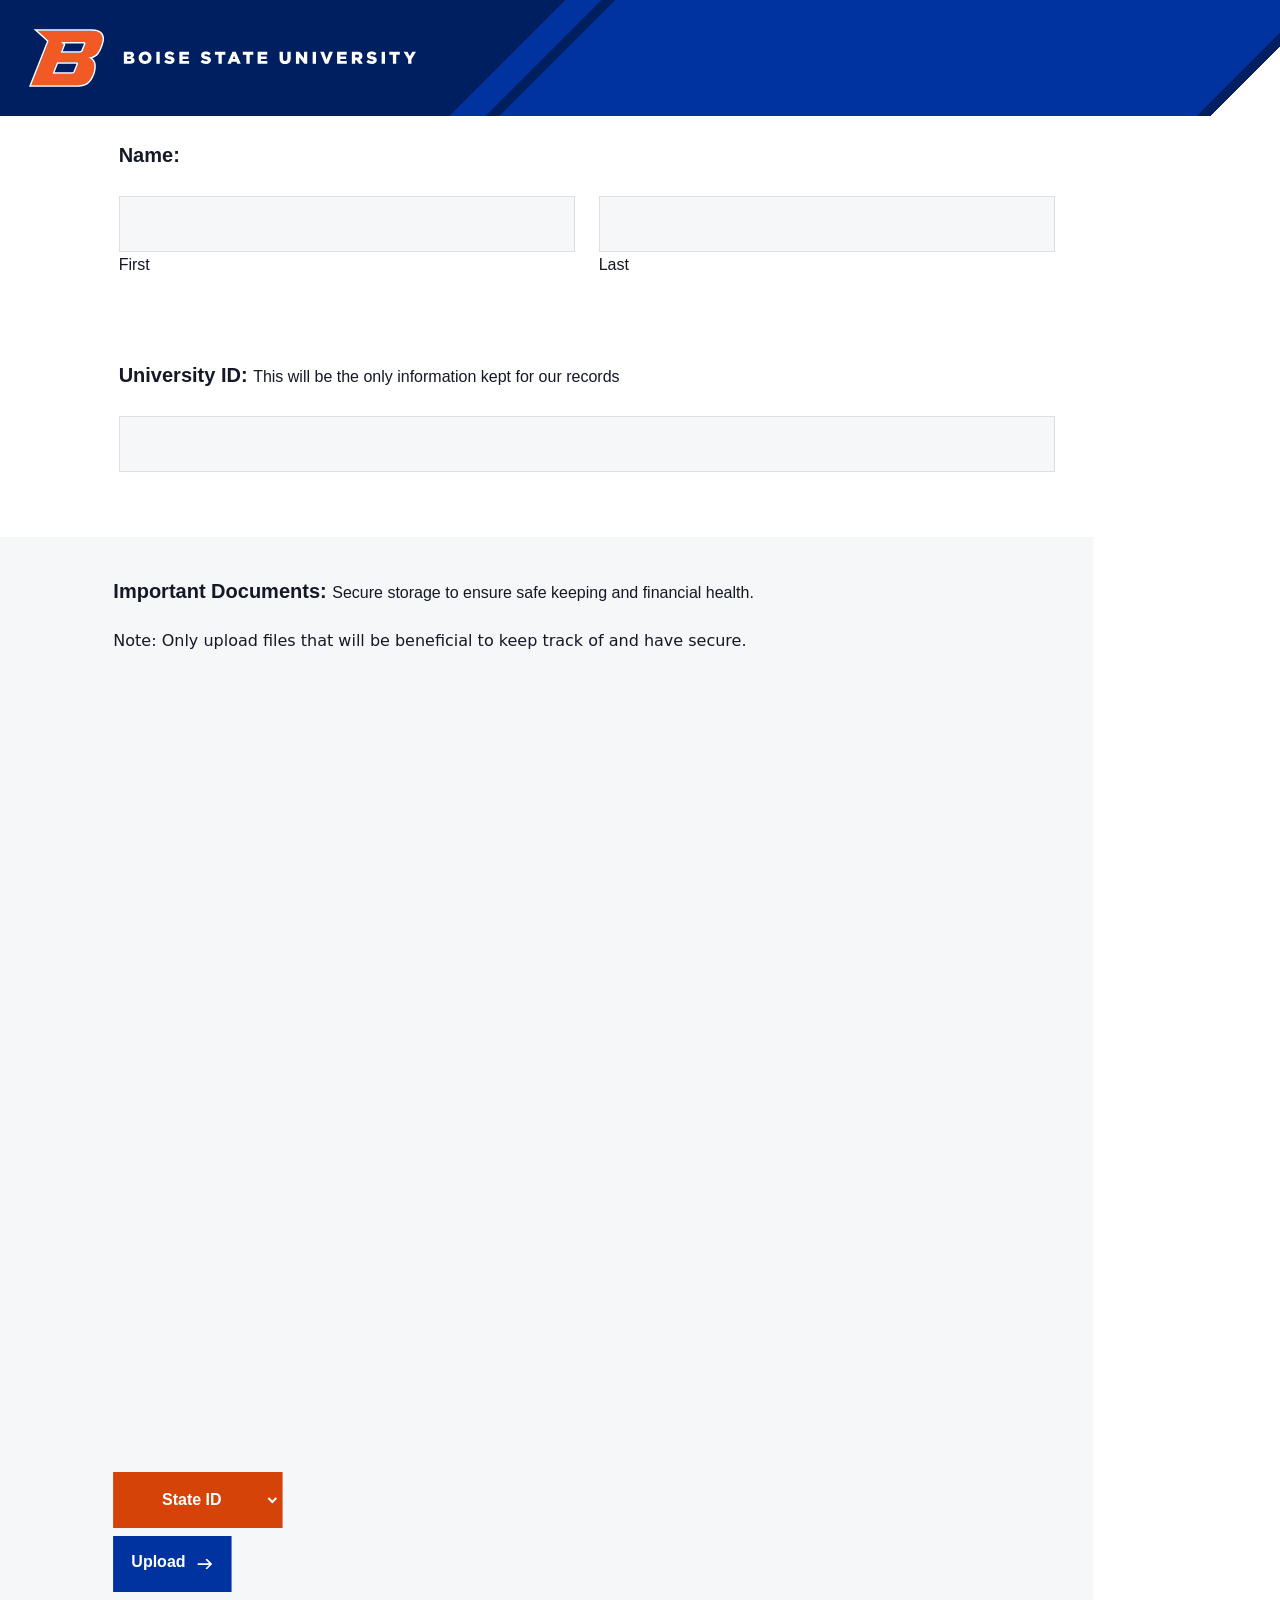
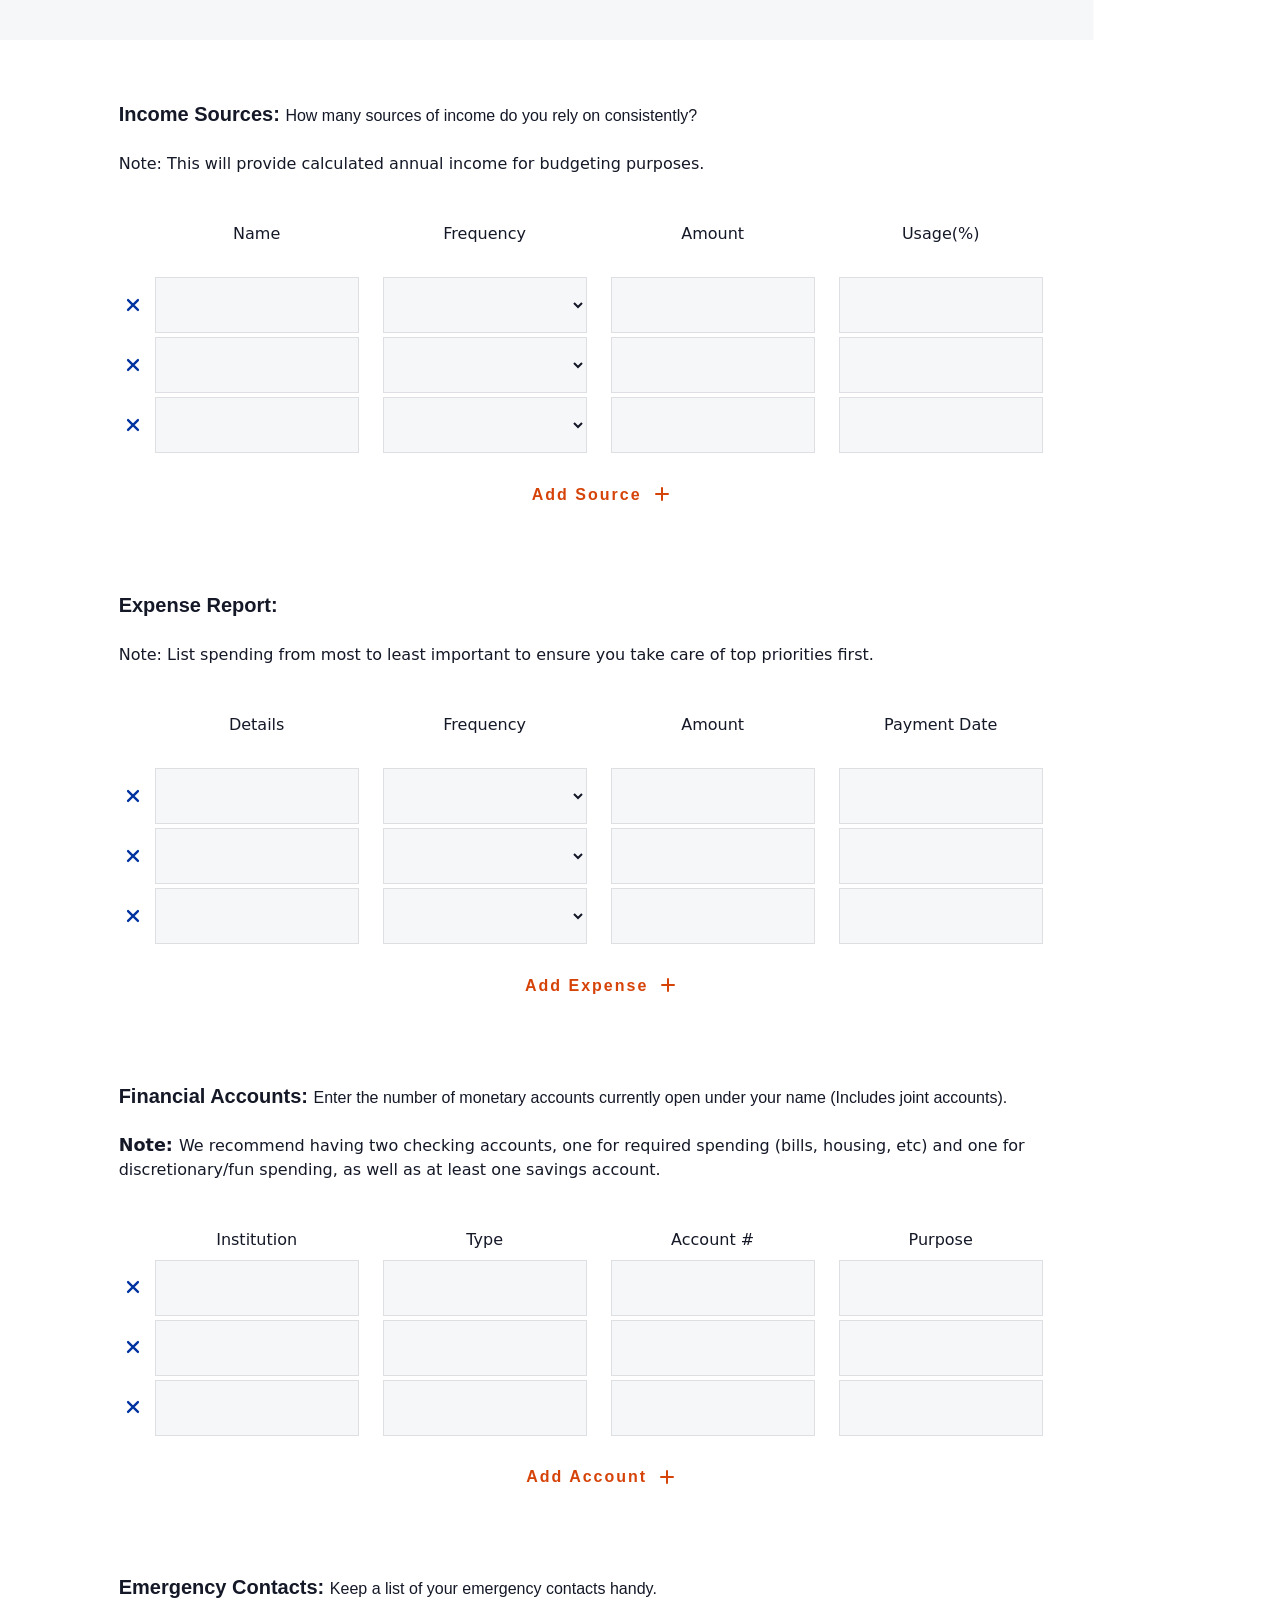
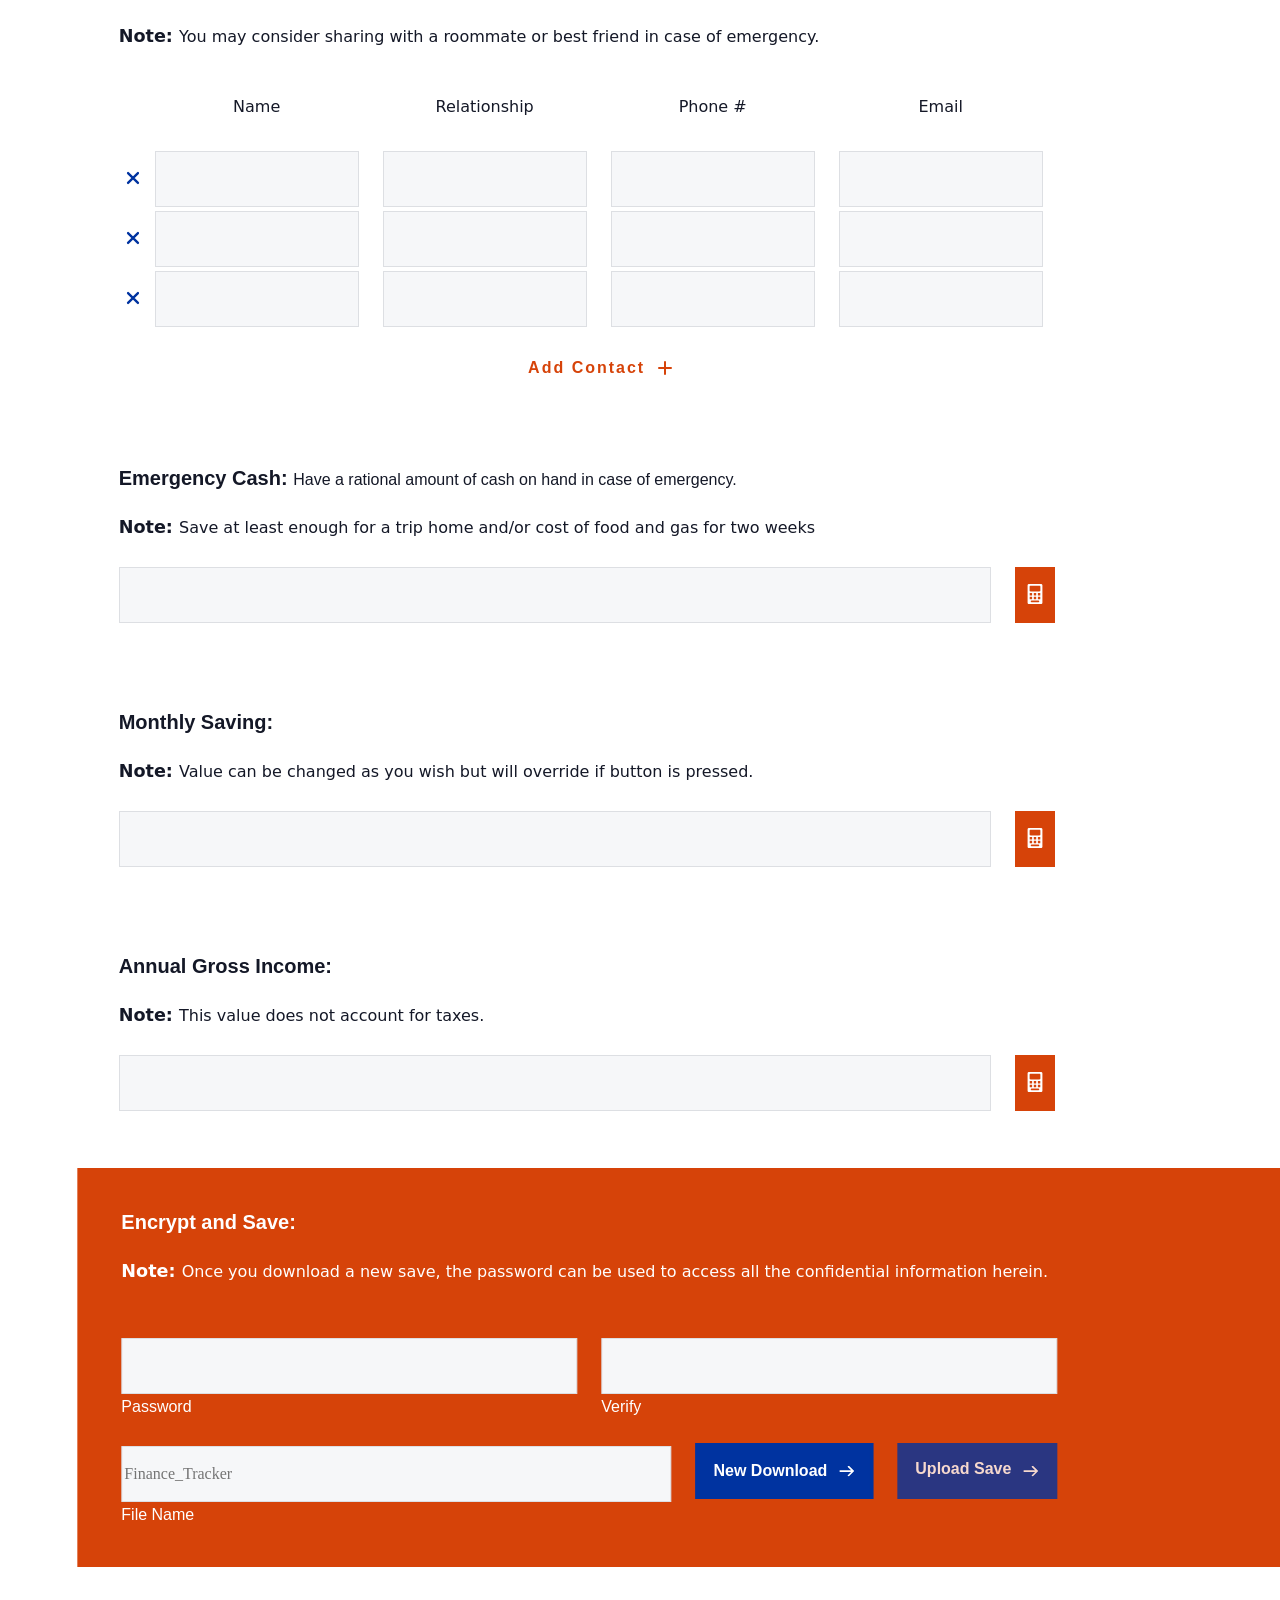
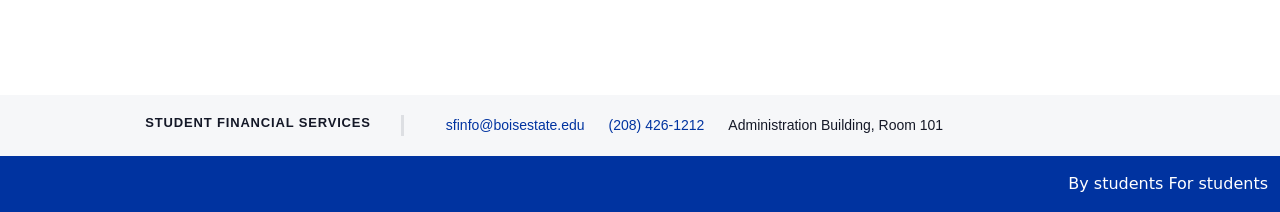
==== commit 50587d3b: "delete buttons added" ====
--- a/j-index.html
+++ b/j-index.html
@@ -273,8 +273,8 @@
                         </div>
                     </div>
                     <div class="row">
-                        <div class="col-12" >
-                            <div class="scroll-container " id="contacts"></div>
+                        <div class="col-12 scroll-container" id="contacts" >
+                            
                         </div>
                     </div>   
                     <div class="row">
--- a/style.css
+++ b/style.css
@@ -178,26 +178,27 @@
 /* body::-webkit-scrollbar{
     width: 1rem;
     background: url(media/Empty.png);
-}
-.scroll-container::-webkit-scrollbar{
-    width: .75rem;
-    background: url(media/Empty.png)
 }
 body::-webkit-scrollbar-thumb{
     background: rgba(0,51,160,1);
     border: 4px solid;
     border-color: #fff;
     border-radius: 12px;
-}.scroll-container::-webkit-scrollbar-track{
-    background: #fff;
 }body::-webkit-scrollbar-track{
    background: url(media/Empty.png)
- }.scroll-container::-webkit-scrollbar-thumb{
+ }*/
+.scroll-container::-webkit-scrollbar-track{
+    background: #fff;
+}
+.scroll-container::-webkit-scrollbar{
+    width: .75rem;
+    background: url(media/Empty.png)
+}.scroll-container::-webkit-scrollbar-thumb{
     background:#0033A0;
     border: 4px solid;
     border-color: #fff;
     border-radius: 8px;
- } */
+ } 
 
 body{
     color: #141827;
@@ -211,7 +212,21 @@
 .input-row{
     margin-bottom: 4rem;
 }
-
+.income, .expense, .contact, .account, [id*="h-"]{
+    position: relative;
+    margin-left: 24px;
+}.delete-row{
+    content: "";
+    height: 28px;
+    width: 28px;
+    background: url(media/plus-blue-icon.svg) 100% no-repeat;
+    background-size: contain;
+    display: block;
+    position: absolute;
+    left: -24px;
+    top: 16px;
+    rotate: 45deg;
+}
 
 .content-Col>.row{
     /* padding-bottom: calc(.5 * var(--bs-gutter-x)); */
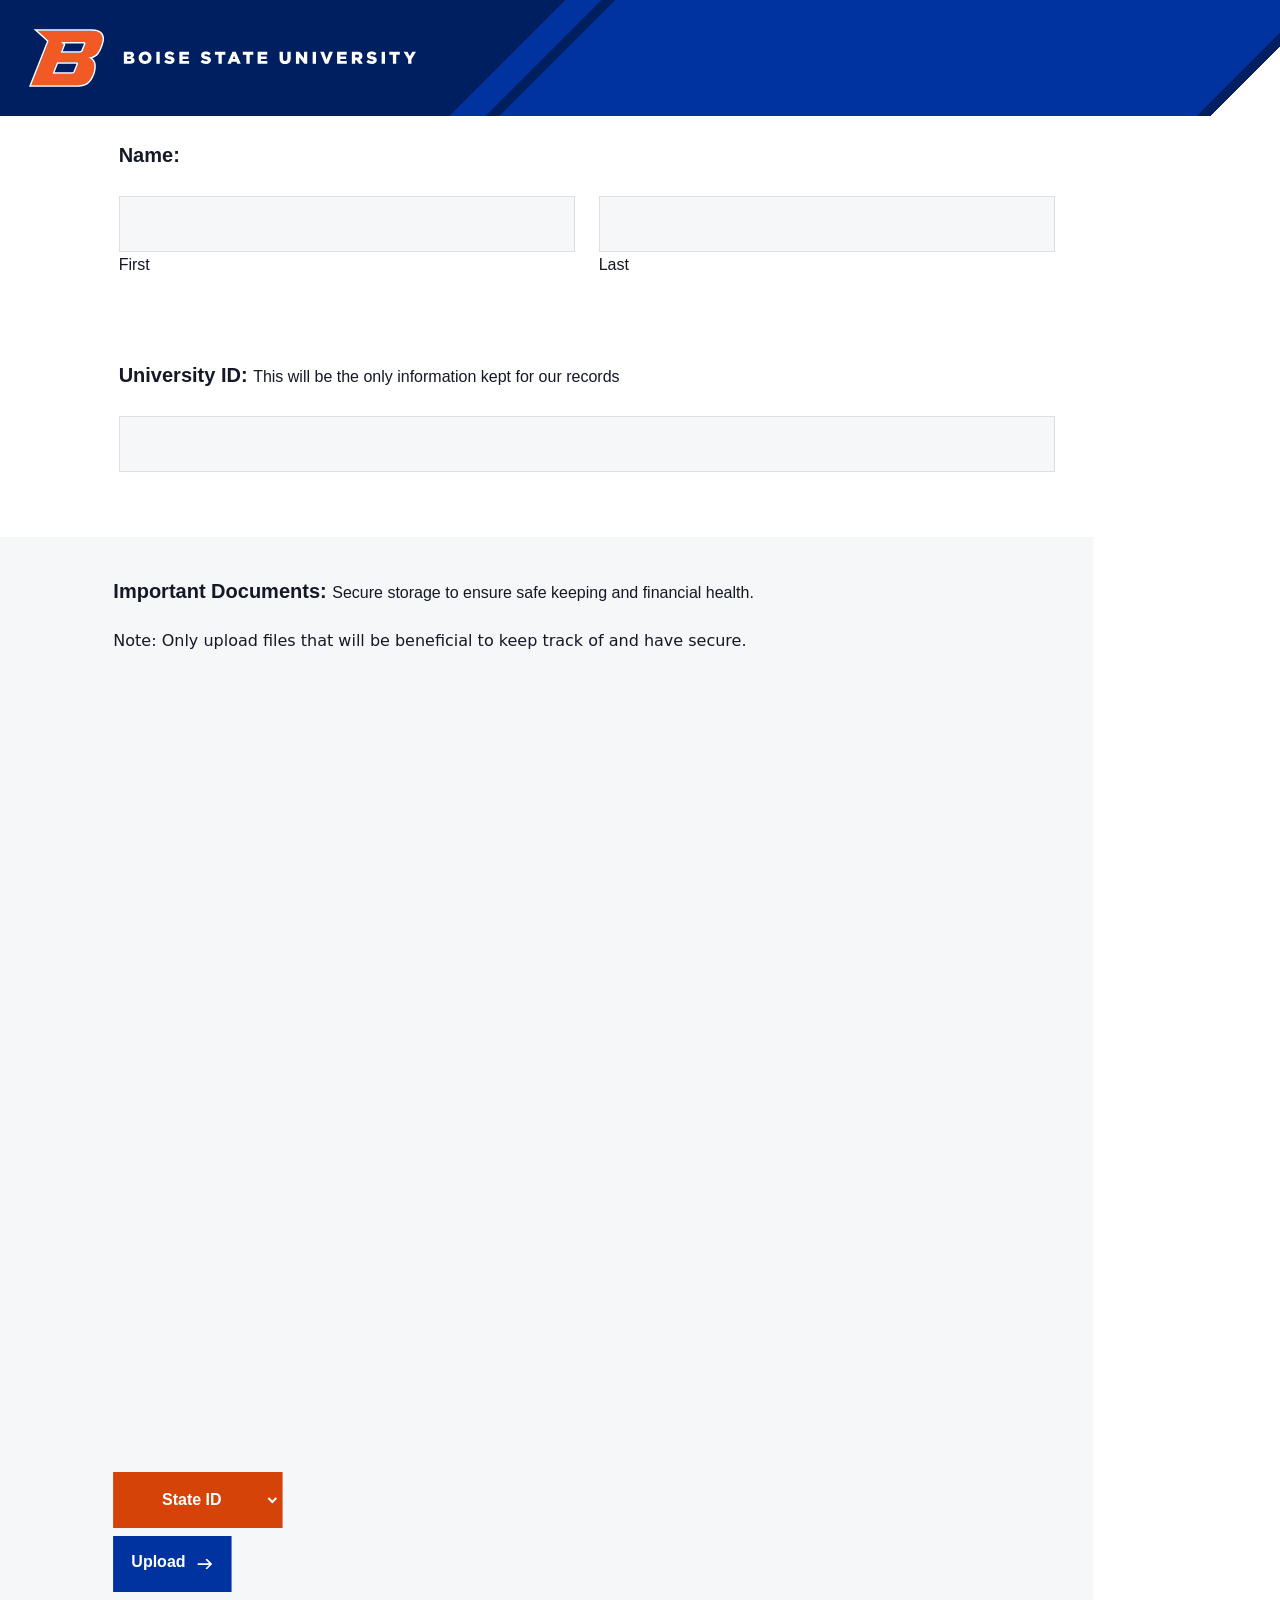
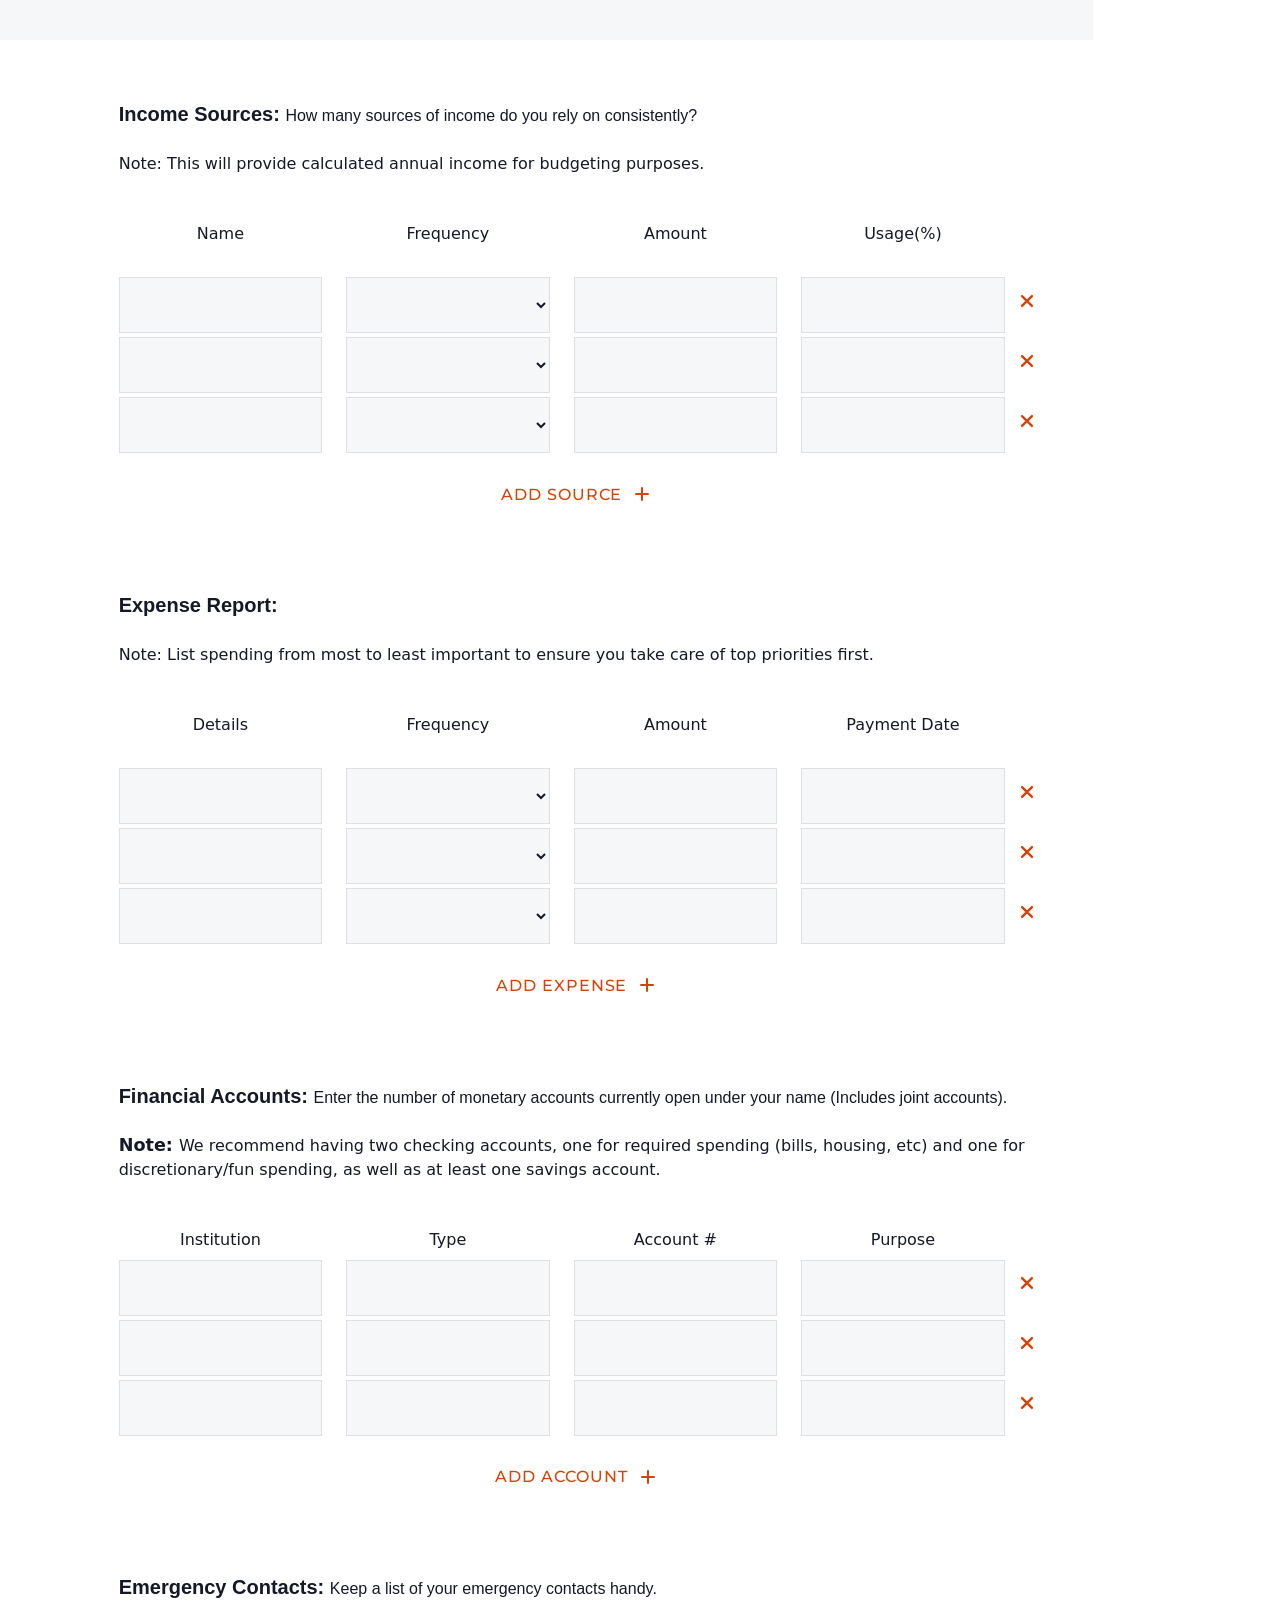
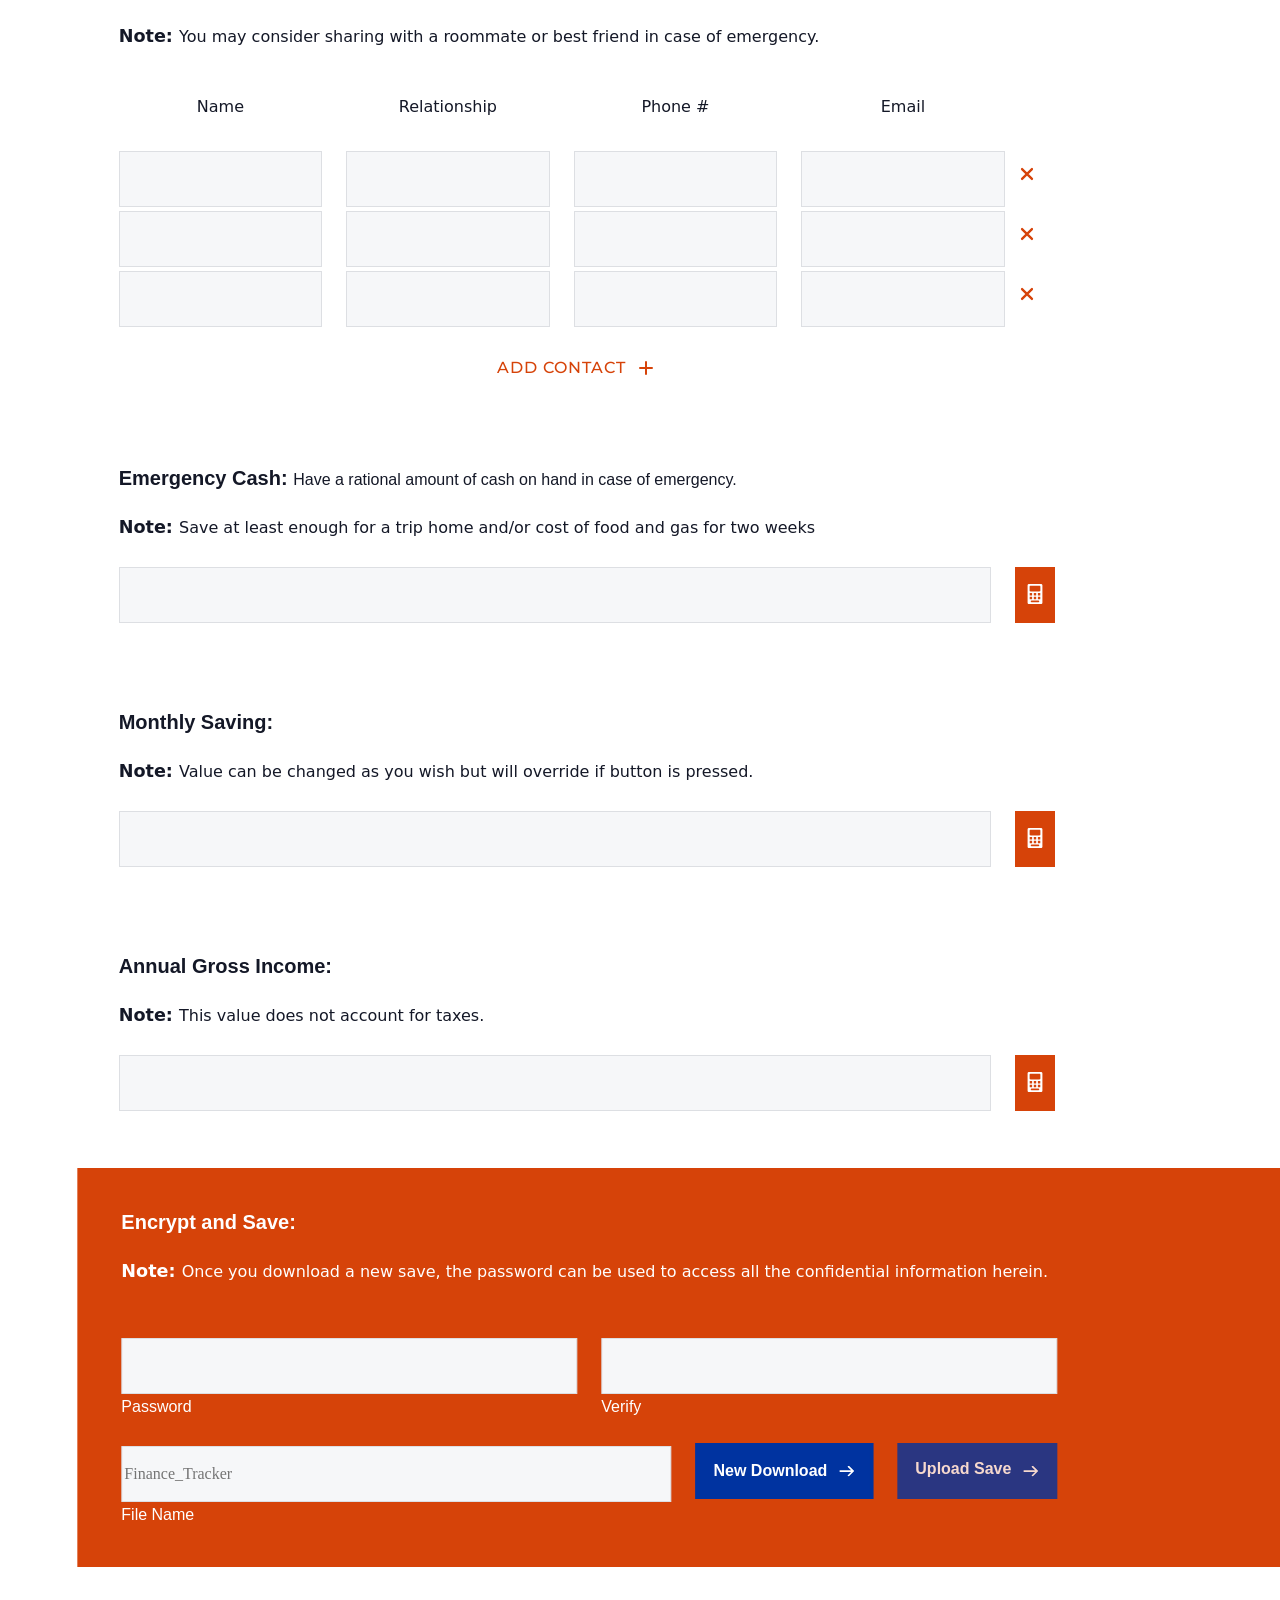
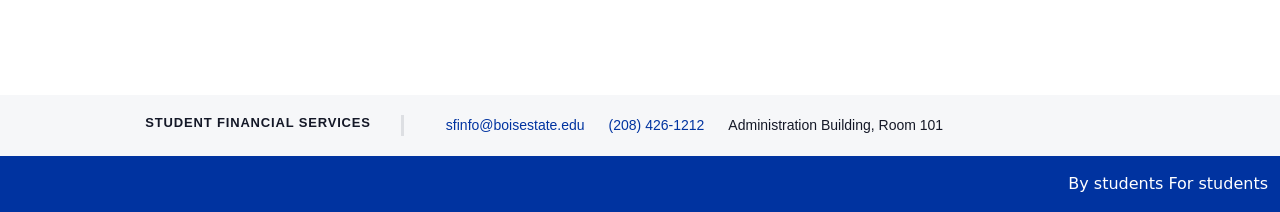
==== commit 65fbf3cf: "fixed scrollbar margin" ====
--- a/j-index.html
+++ b/j-index.html
@@ -5,6 +5,9 @@
         <title>Personal Finances</title>
         <link href="https://cdn.jsdelivr.net/npm/bootstrap@5.3.1/dist/css/bootstrap.min.css" rel="stylesheet" integrity="sha384-4bw+/aepP/YC94hEpVNVgiZdgIC5+VKNBQNGCHeKRQN+PtmoHDEXuppvnDJzQIu9" crossorigin="anonymous">
         <link rel="stylesheet" type="text/css" href="https://www.boisestate.edu/fonts/676231/C8612EDDB130C2D35.css">
+        <style>
+            @import url('https://fonts.googleapis.com/css2?family=Montserrat:wght@400;500&display=swap');
+          </style>
         <link async="true" rel="stylesheet" href="style.css">
         <link rel="shortcut icon" href="media/favicon.ico">
     </head>
@@ -133,7 +136,7 @@
                         </div>
                     </div>
                     
-                    <div class="row scroll-container" id="h-income_streams">
+                    <div class="row scroll-gutter" id="h-income_streams">
                         <div class="col-3" ><h5>Name</h5></div>
                         <div class="col-3" ><h5>Frequency</h5></div>
                         <div class="col-3"><h5>Amount</h5></div>
@@ -145,7 +148,7 @@
                             <div class="scroll-container " id="income_streams"></div>  
                         </div>
                     </div>
-                    <div class="row">
+                    <div class="row scroll-gutter">
                         <div class="col-3"></div>
                         <div class="col-6 center">
                             <span id="add-income" data-bs-toggle="tooltip" data-bs-custom-class="custom-tooltip" class="add-row" data-bs-original-title="Adds a new income row.">Add Source</span>
@@ -175,7 +178,7 @@
                         </div>
                     </div>
                     
-                    <div class="row scroll-container" id="h-expense_report">
+                    <div class="row scroll-gutter" id="h-expense_report">
                         <div class="col-3" ><h5>Details</h5></div>
                         <div class="col-3" ><h5>Frequency</h5></div>
                         <div class="col-3" ><h5>Amount</h5></div>
@@ -187,7 +190,7 @@
                             <div class="scroll-container " id="expense_report"></div>
                         </div>
                     </div>
-                    <div class="row">
+                    <div class="row scroll-gutter">
                         <div class="col-3"></div>
                         <div class="col-6 center">
                             <span id="add-expense" data-bs-toggle="tooltip" data-bs-custom-class="custom-tooltip" title="Adds a new expense row." class="add-row" >Add Expense</a>
@@ -217,7 +220,7 @@
                     </div>
                     <div class="row">
                         <div class="col-12">
-                            <div class="row scroll-container" id="h-financial_accounts">
+                            <div class="row scroll-gutter" id="h-financial_accounts">
                                 <div class="col-3" ><h5>Institution</h5></div>
                                 <div class="col-3" ><h5>Type</h5></div>
                                 <div class="col-3" ><h5>Account #</h5></div>
@@ -232,7 +235,7 @@
                             </div>
                         </div>
                     </div>
-                    <div class="row">
+                    <div class="row scroll-gutter">
                         <div class="col-3"></div>
                         <div class="col-6 center">
                             <span id="add-account" data-bs-toggle="tooltip" data-bs-custom-class="custom-tooltip" title="Adds a new account row." class="add-row" >Add Account</a>
@@ -262,7 +265,7 @@
                     </div>
                     <div class="row">
                         <div class="col-12">
-                            <div class="row scroll-container" id="h-contacts">
+                            <div class="row scroll-gutter" id="h-contacts">
                                 <div class="col-3" ><h5>Name</h5></div>
                                 <div class="col-3" ><h5>Relationship</h5></div>
                                 <div class="col-3" ><h5>Phone #</h5></div>
@@ -273,13 +276,13 @@
                         </div>
                     </div>
                     <div class="row">
-                        <div class="col-12 scroll-container" id="contacts" >
-                            
+                        <div class="col-12">
+                            <div class="scroll-container" id="contacts"></div>
                         </div>
                     </div>   
-                    <div class="row">
-                        <div class="col-3" ></div>
-                        <div class="col-6 center" >
+                    <div class="row scroll-gutter">
+                        <div class="col-3"></div>
+                        <div class="col-6 center">
                             <span id="add-contact" data-bs-toggle="tooltip" data-bs-custom-class="custom-tooltip" title="Adds a new contact row." class="add-row" >Add Contact</span>
                             <input type="hidden" min="0" id="contacts-amount">
                         </div>
--- a/style.css
+++ b/style.css
@@ -187,14 +187,15 @@
 }body::-webkit-scrollbar-track{
    background: url(media/Empty.png)
  }*/
-.scroll-container::-webkit-scrollbar-track{
+[class*="scroll-"]::-webkit-scrollbar-track{
     background: #fff;
 }
-.scroll-container::-webkit-scrollbar{
+[class*="scroll-"]::-webkit-scrollbar{
     width: .75rem;
     background: url(media/Empty.png)
-}.scroll-container::-webkit-scrollbar-thumb{
+}[class*="scroll-"]::-webkit-scrollbar-thumb{
     background:#0033A0;
+    /* background:#d64309; */
     border: 4px solid;
     border-color: #fff;
     border-radius: 8px;
@@ -214,17 +215,18 @@
 }
 .income, .expense, .contact, .account, [id*="h-"]{
     position: relative;
-    margin-left: 24px;
+    margin-right: 26px;
 }.delete-row{
     content: "";
     height: 28px;
     width: 28px;
-    background: url(media/plus-blue-icon.svg) 100% no-repeat;
+    background: url(media/plus-orange-icon.svg) 100% no-repeat;
+    /* background: url(media/plus-blue-icon.svg) 100% no-repeat; */
     background-size: contain;
     display: block;
     position: absolute;
-    left: -24px;
-    top: 16px;
+    right: -24px;
+    top: 12px;
     rotate: 45deg;
 }
 
@@ -425,16 +427,20 @@
 #document_upload{
     width: 100%;
 }
+
+[class*="scroll-"]{
+    overflow-x:hidden;
+    overflow-y:auto;
+    scrollbar-gutter: stable;
+}
 .scroll-container{
     height: 184px;
-    overflow-x:hidden;
-    overflow-y:auto;  
-    scrollbar-gutter: stable;  
+}.scroll-gutter{
+    margin-right: 26px;
 }
 [id*="h-"] {
     opacity: 0;
     text-align: center;
-    height: auto;
 }
 input[type=file]{
     display: none;
@@ -461,12 +467,16 @@
     border-radius: 0;   
     margin-bottom: 8px; 
 }
+
 .add-row{
     color:#d64309;
-    font: normal 600 16px/1 Gotham A,Gotham B,Helvetica,Arial,sans-serif;
-    letter-spacing: 2px;
+    font-family: "Montserrat", sans-serif;
+    font-weight: 500;
+    text-transform: uppercase;
+    letter-spacing: .06rem;
     transition: all .05s ease-in-out;
 }
+
 #document_select{
     max-height: 100%;
     padding-right: 14px;
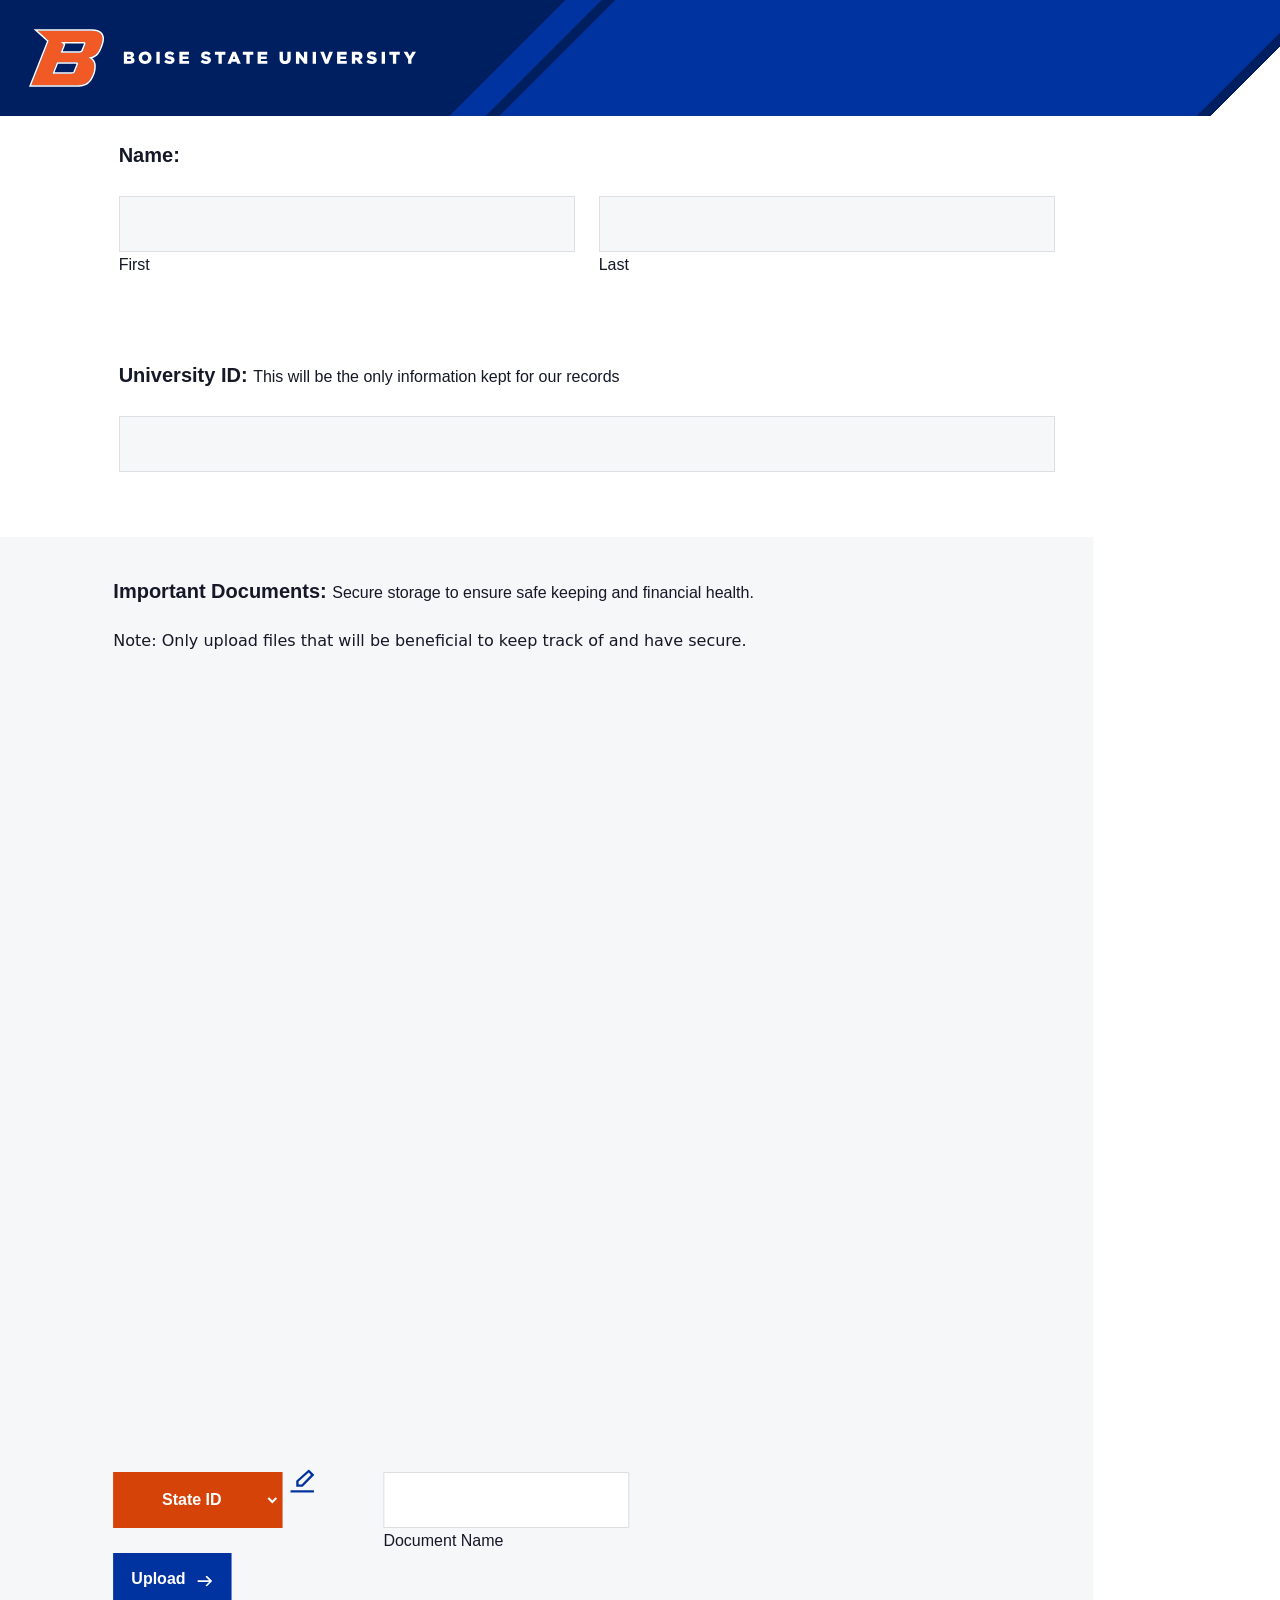
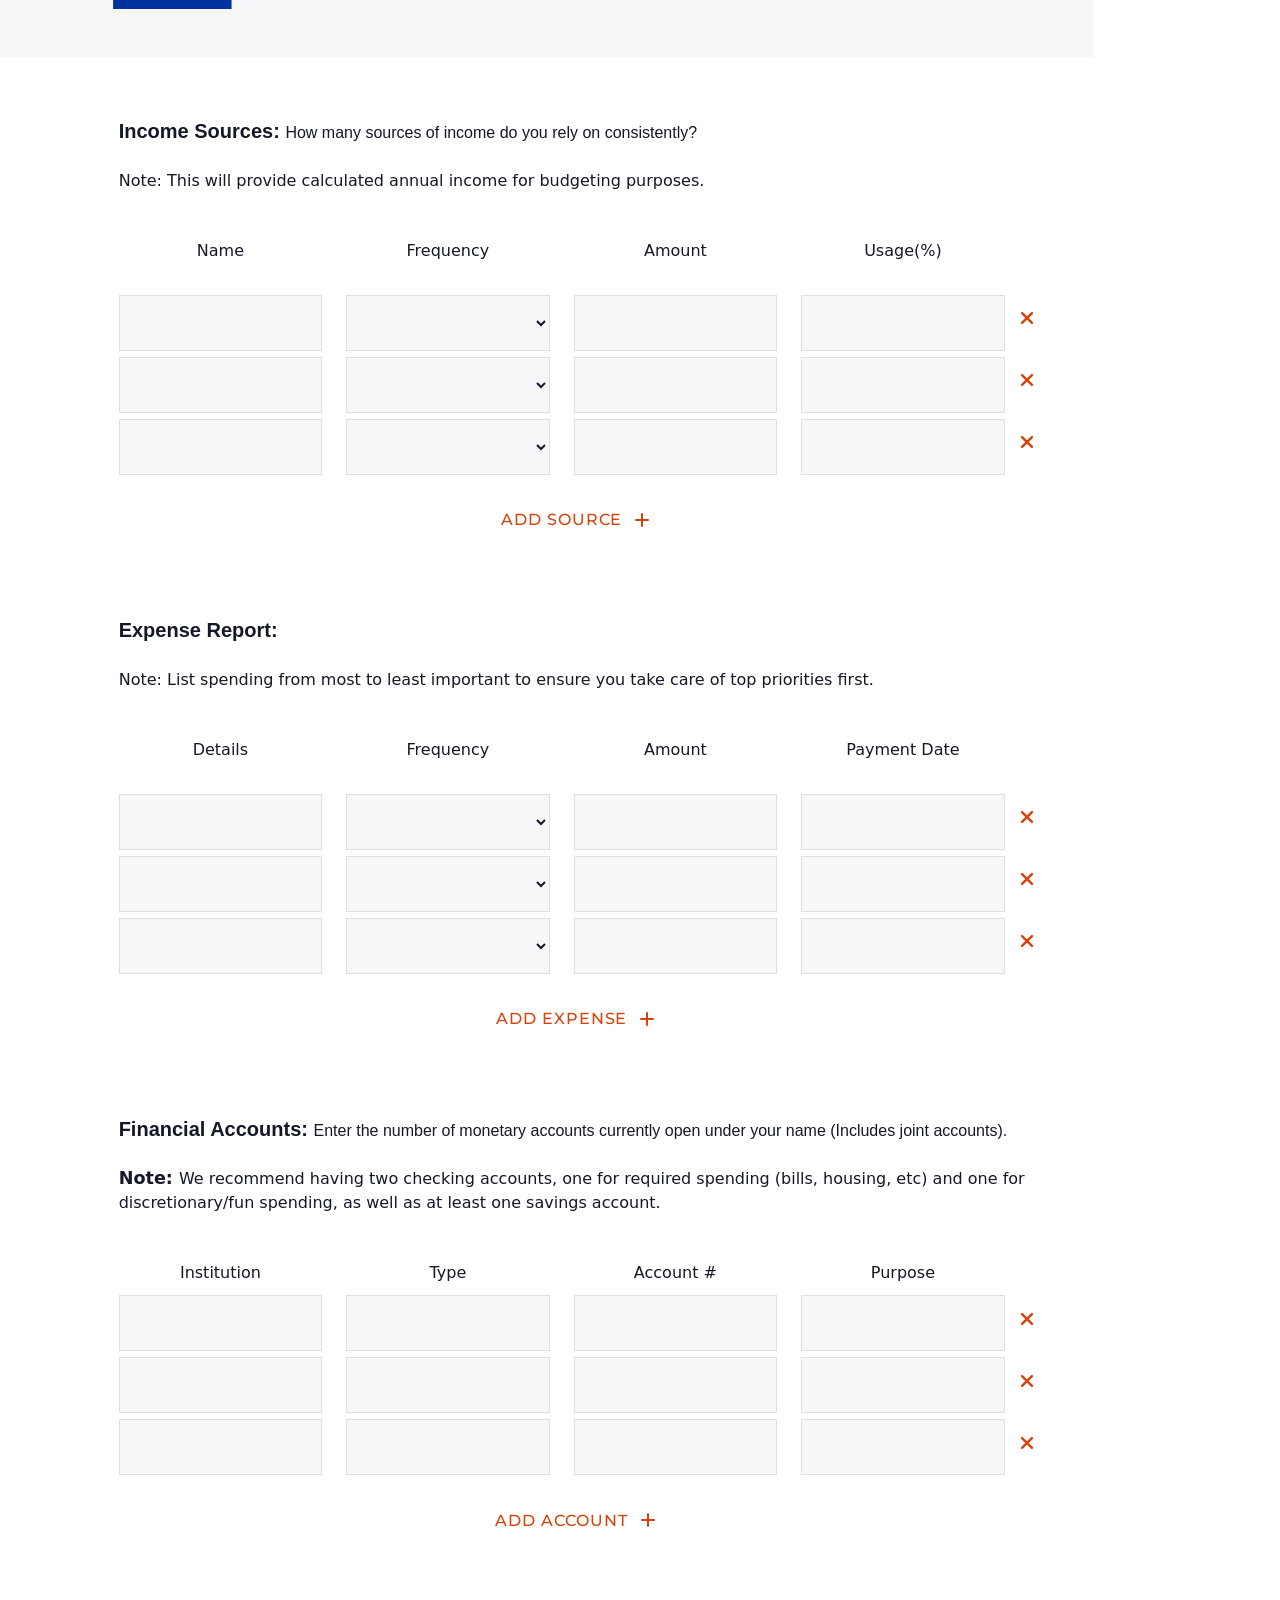
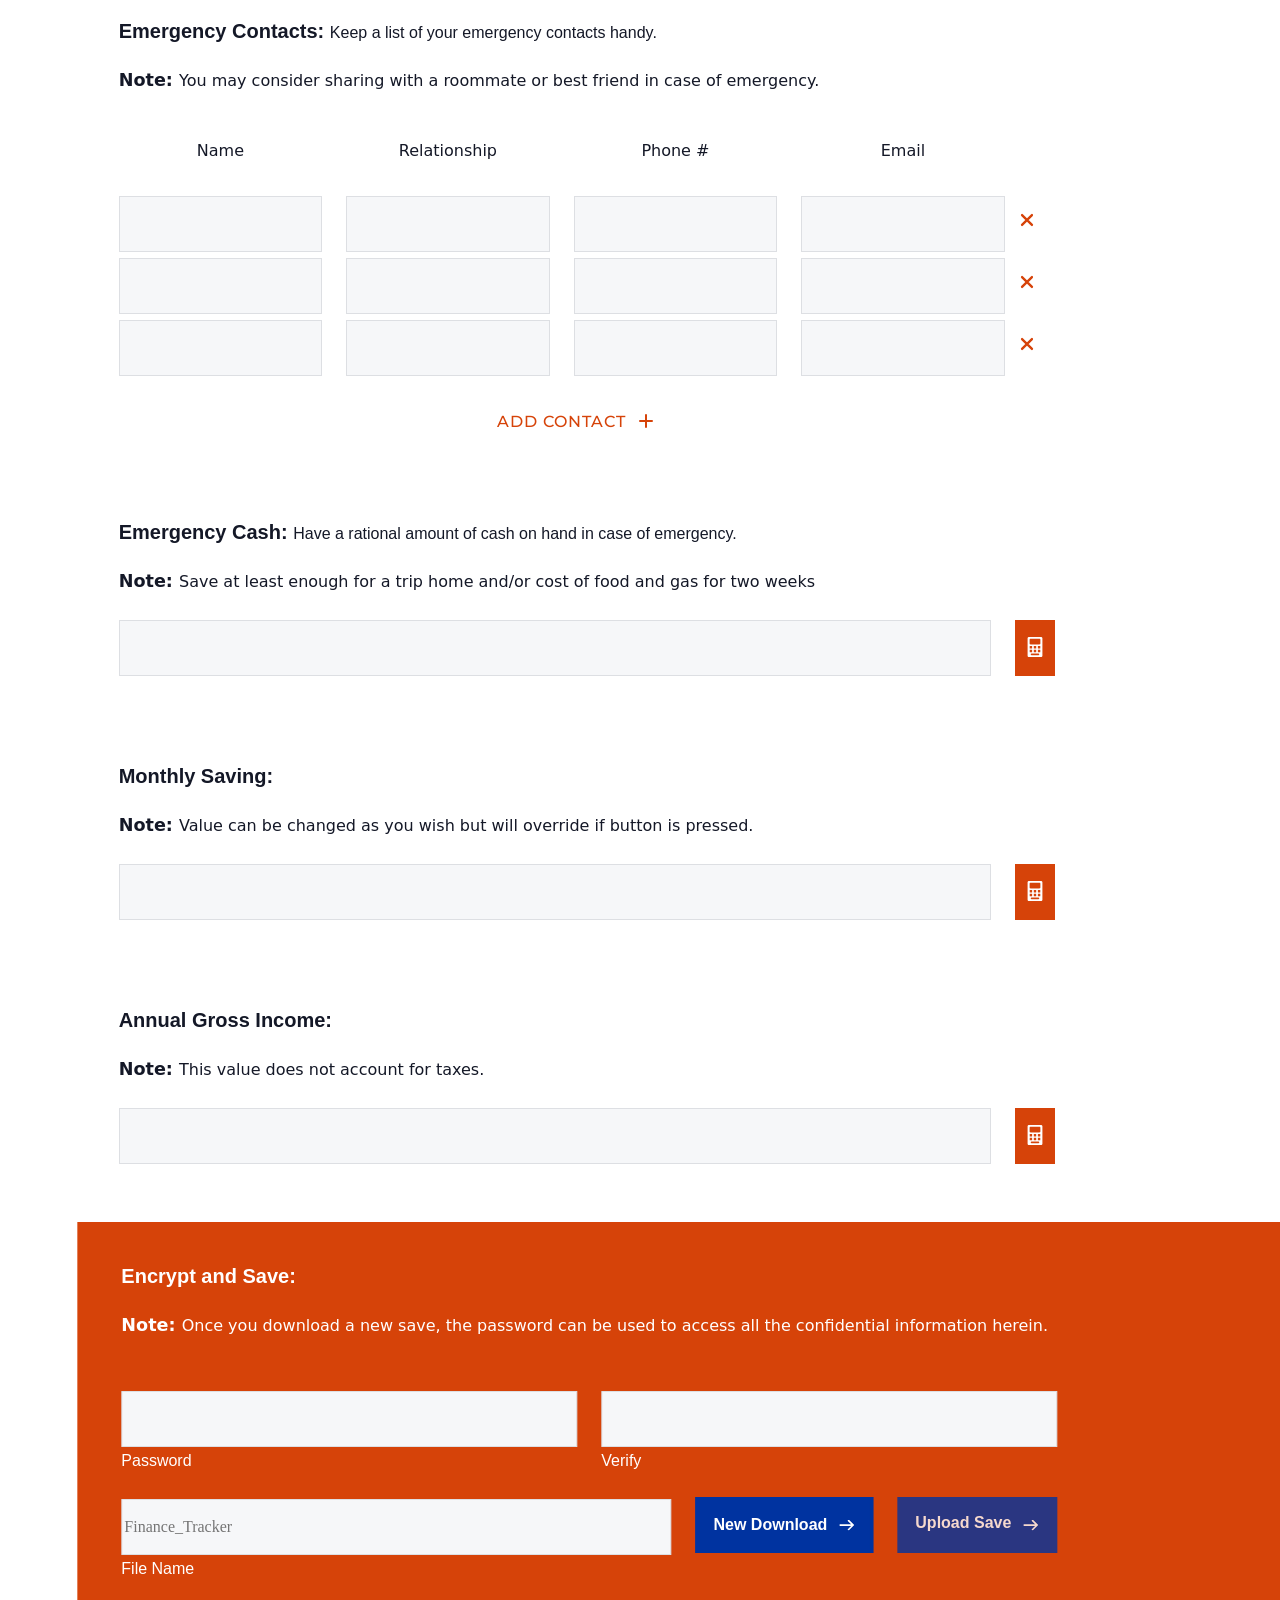
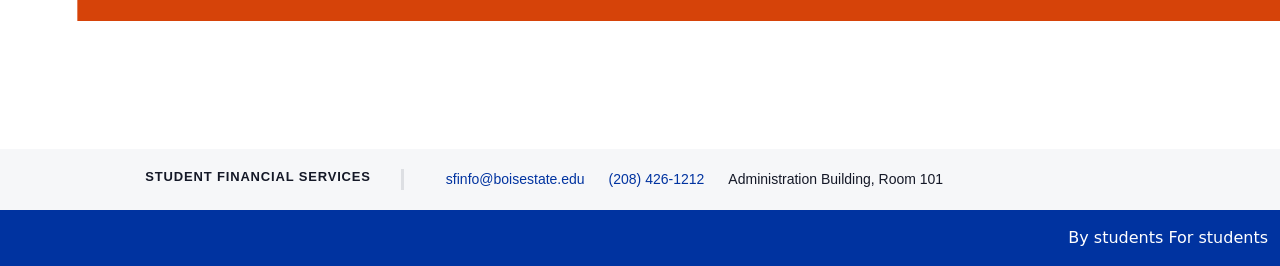
==== commit f0504552: "custom document names Beginning stage functionality and styling for adding new documents based on de" ====
--- a/j-index.html
+++ b/j-index.html
@@ -88,24 +88,31 @@
                         <div class="col-md-12">
                             <div class="row">
                                 <div class="col-auto">
-                                    <select id="document_select" data-bs-toggle="tooltip" data-bs-custom-class="custom-tooltip" title="Select the name to save the file under." name="document_select">
-                                        <option value="0">State ID</option>
-                                        <option value="1">Auto Insurance</option>
-                                        <option value="2">Resume</option>
-                                        <option value="3">Cover Letter</option>
-                                        <option value="4">Diploma</option>
-                                        <option value="5">Certification #1</option>
-                                        <option value="6">Certification #2</option>
-                                        <option value="7">Certification #3</option>
-                                    </select>
                                     <div class="row">
                                         <div class="col">
+                                            <select id="document_select" data-bs-toggle="tooltip" data-bs-custom-class="custom-tooltip" title="Select the name to save the file under." name="document_select">
+                                                <option value="State ID">State ID</option>
+                                                <option value="Auto Insurance">Auto Insurance</option>
+                                                <option value="Resume">Resume</option>
+                                                <option value="Cover Letter">Cover Letter</option>
+                                                <option value="Diploma">Diploma</option>
+                                            </select>
+                                            <span id="edit_documents" class="new-document"></span>
+                                        </div>
+                                        <div class="col-md-6">
+                                            <input type="text" id="new_document_name" name="new_document_name" />
+                                            <label class="sub-label" for="new_document_name">Document Name</label>
+                                        </div>
+                                    </div>
+                                    <div class="row">
+                                        <div class="col-auto">
                                             <label for="important_documents" id="document_upload"  data-bs-toggle="tooltip" data-bs-custom-class="custom-tooltip" title="Uploads a file to the slot of the name selected." class="file-upload btn btn-secondary">Upload</label>
                                             <input type="file" accept="image/*, application/pdf" id="important_documents" name="important_documents">
                                         </div>
                                         <div class="col-auto my-auto">
                                             <a id="document_download" data-bs-toggle="tooltip" data-bs-custom-class="custom-tooltip" title="Downloads the file under the name selected." class="file-download btn btn-secondary "></a>
                                         </div> 
+                                        
                                     </div> 
                                 </div>
                                                                                                
--- a/style.css
+++ b/style.css
@@ -216,6 +216,7 @@
 .income, .expense, .contact, .account, [id*="h-"]{
     position: relative;
     margin-right: 26px;
+    margin-bottom: 2px;
 }.delete-row{
     content: "";
     height: 28px;
@@ -427,6 +428,9 @@
 #document_upload{
     width: 100%;
 }
+#new_document_name{
+    background-color: #fff;
+}
 
 [class*="scroll-"]{
     overflow-x:hidden;
@@ -434,7 +438,7 @@
     scrollbar-gutter: stable;
 }
 .scroll-container{
-    height: 184px;
+    height: 192px;
 }.scroll-gutter{
     margin-right: 26px;
 }
@@ -532,7 +536,7 @@
     border: solid 2px;
     border-color: transparent #fff transparent transparent;
 }
-.add-row{
+.add-row, .new-document{
     position: relative;
 }
 .add-row::after{
@@ -544,7 +548,15 @@
     width: 24px;
     right: -32px;
     transition: all .095s ease-in-out;
-
+}
+.new-document::after{
+    content: "";
+    background: url(media/edit-blue-icon.svg) 100% no-repeat;
+    background-size: contain;
+    position: absolute;
+    height: 24px;
+    width: 24px;
+    right: -32px
 }
 .btn-primary:hover:after, .btn-secondary:hover:after {
     right: 14px;
